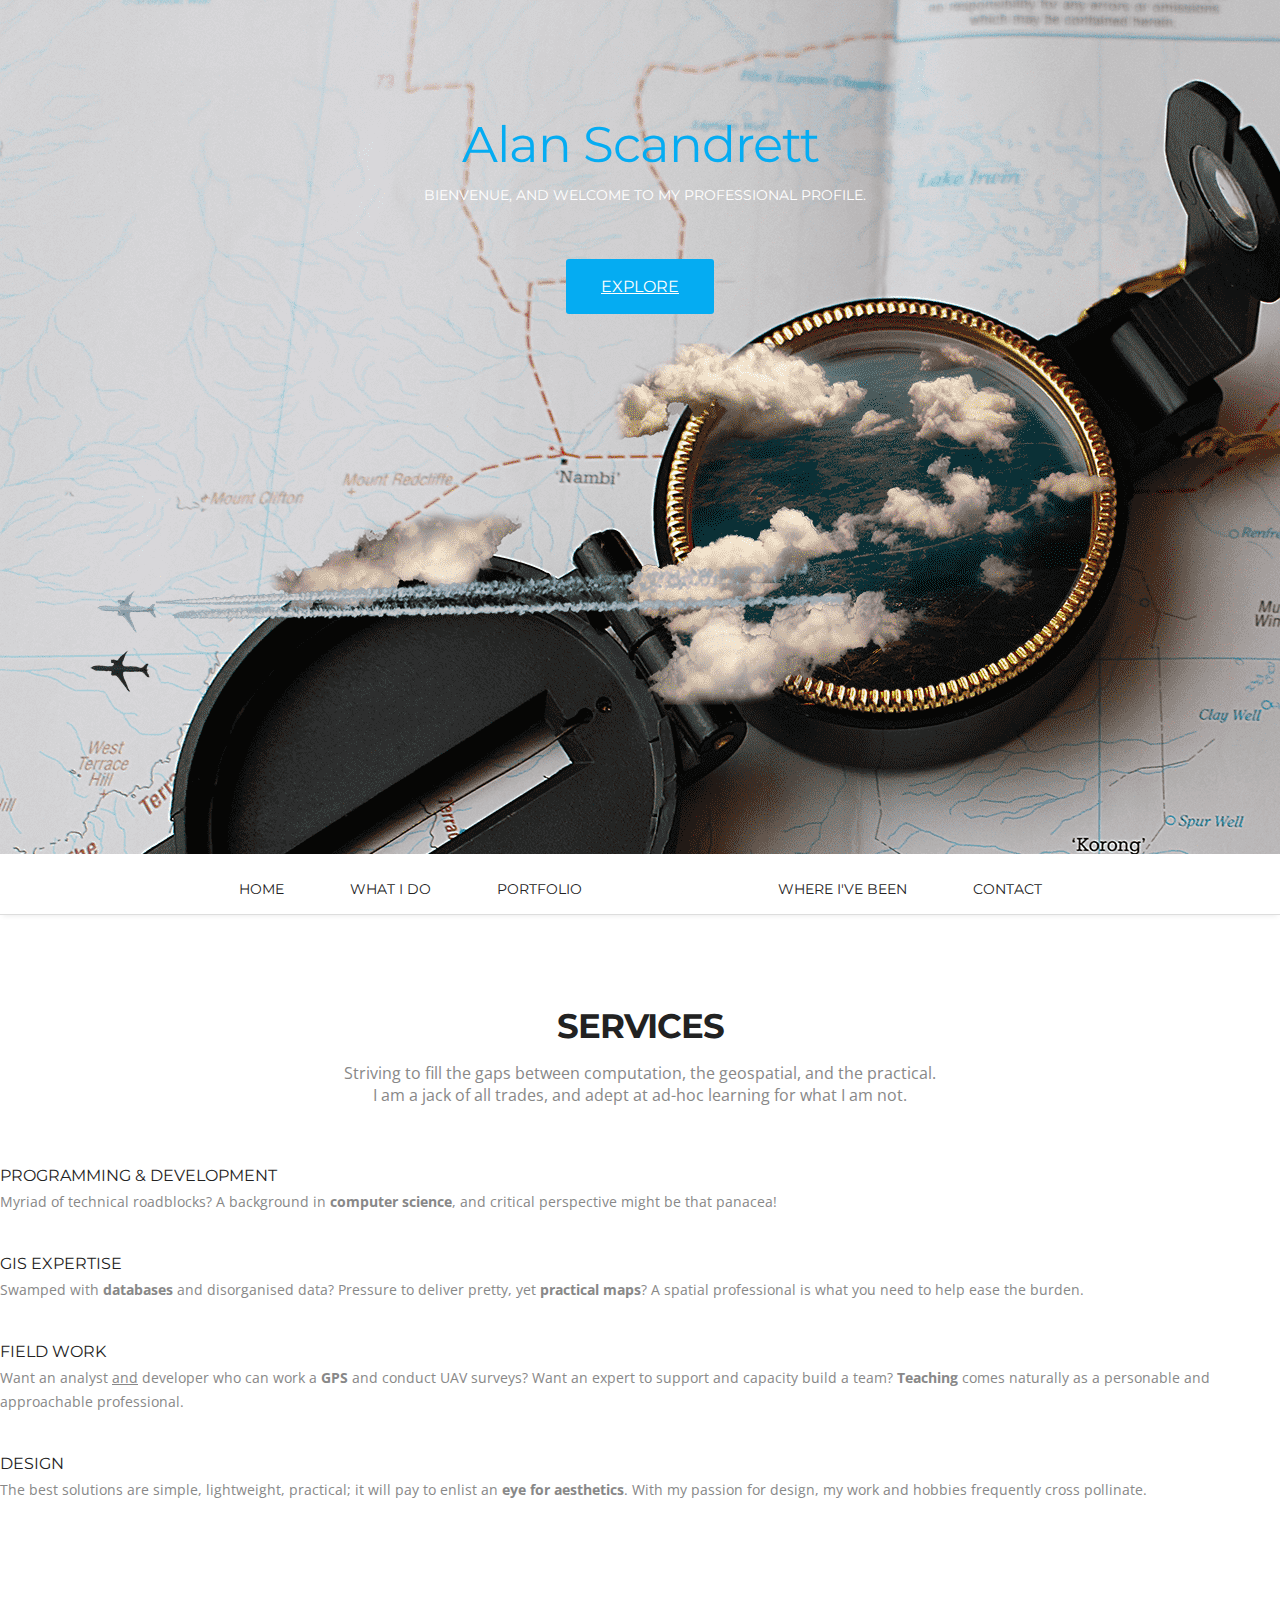
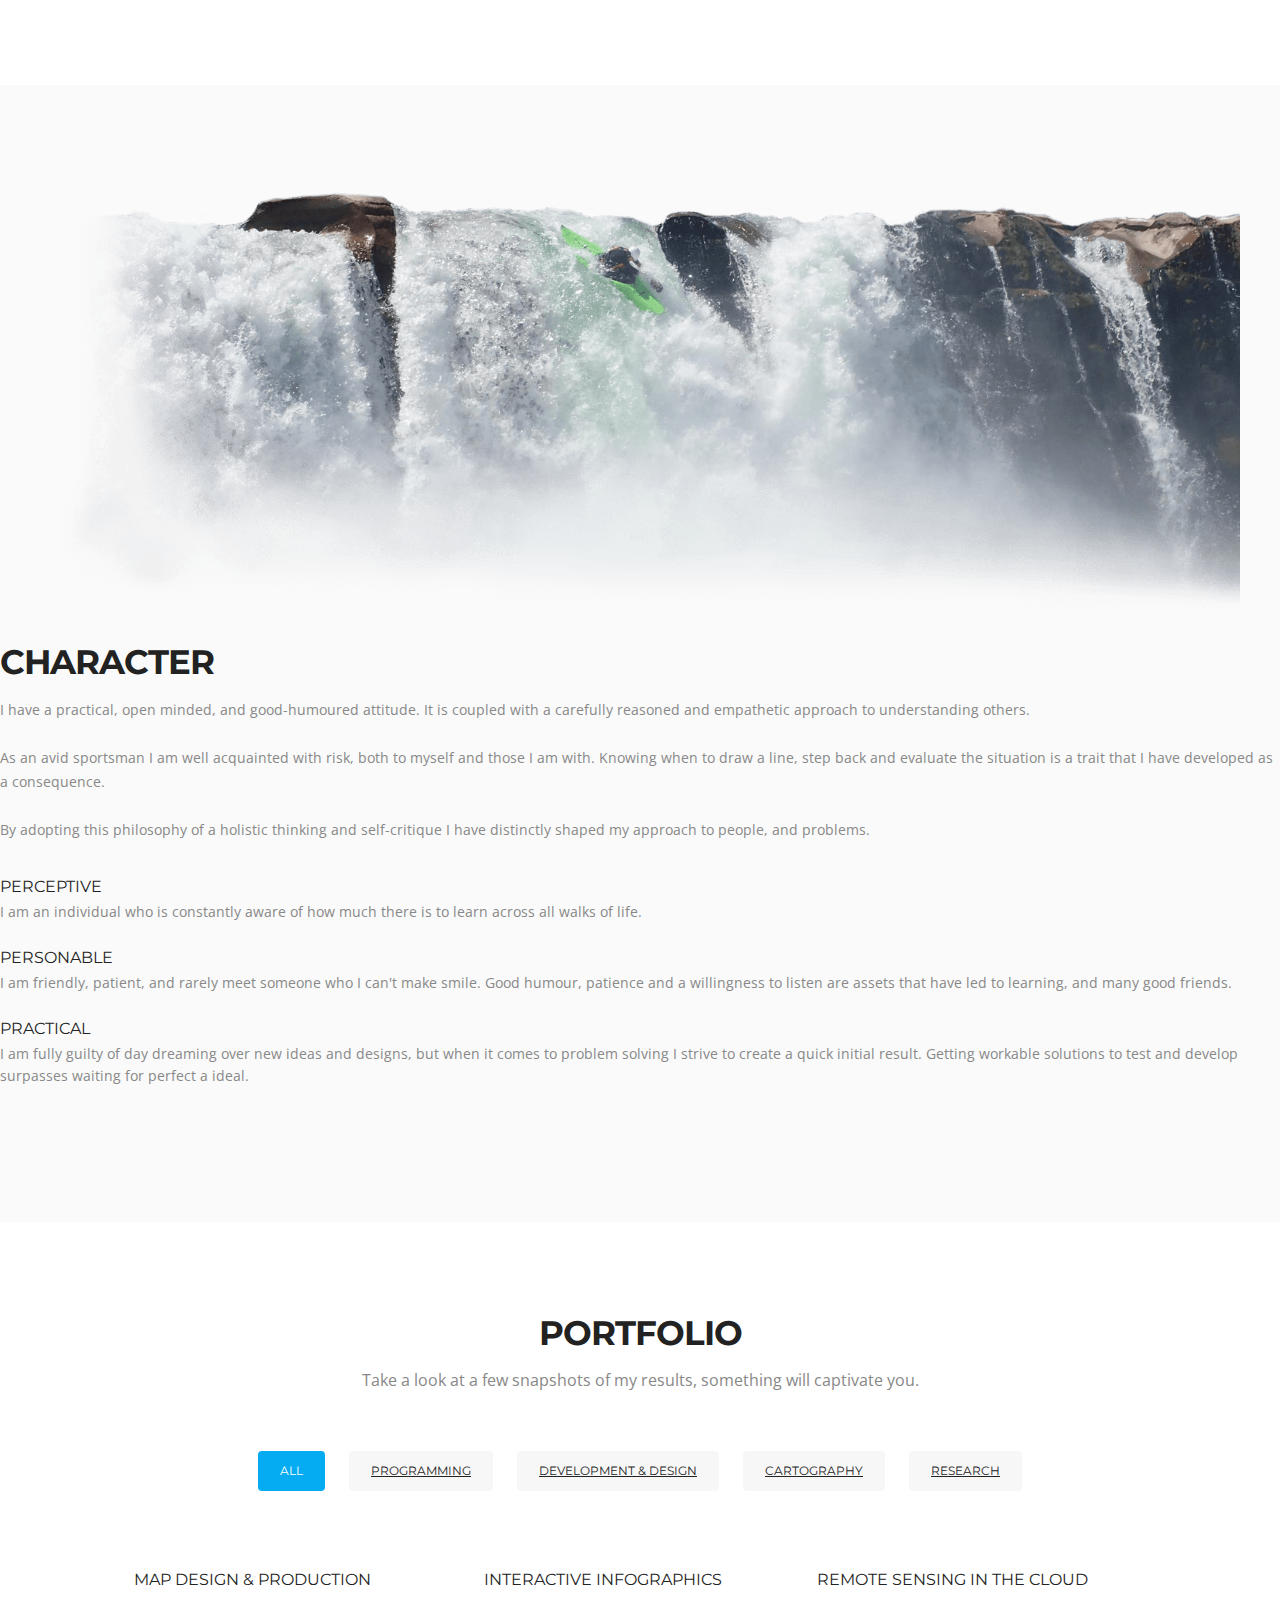
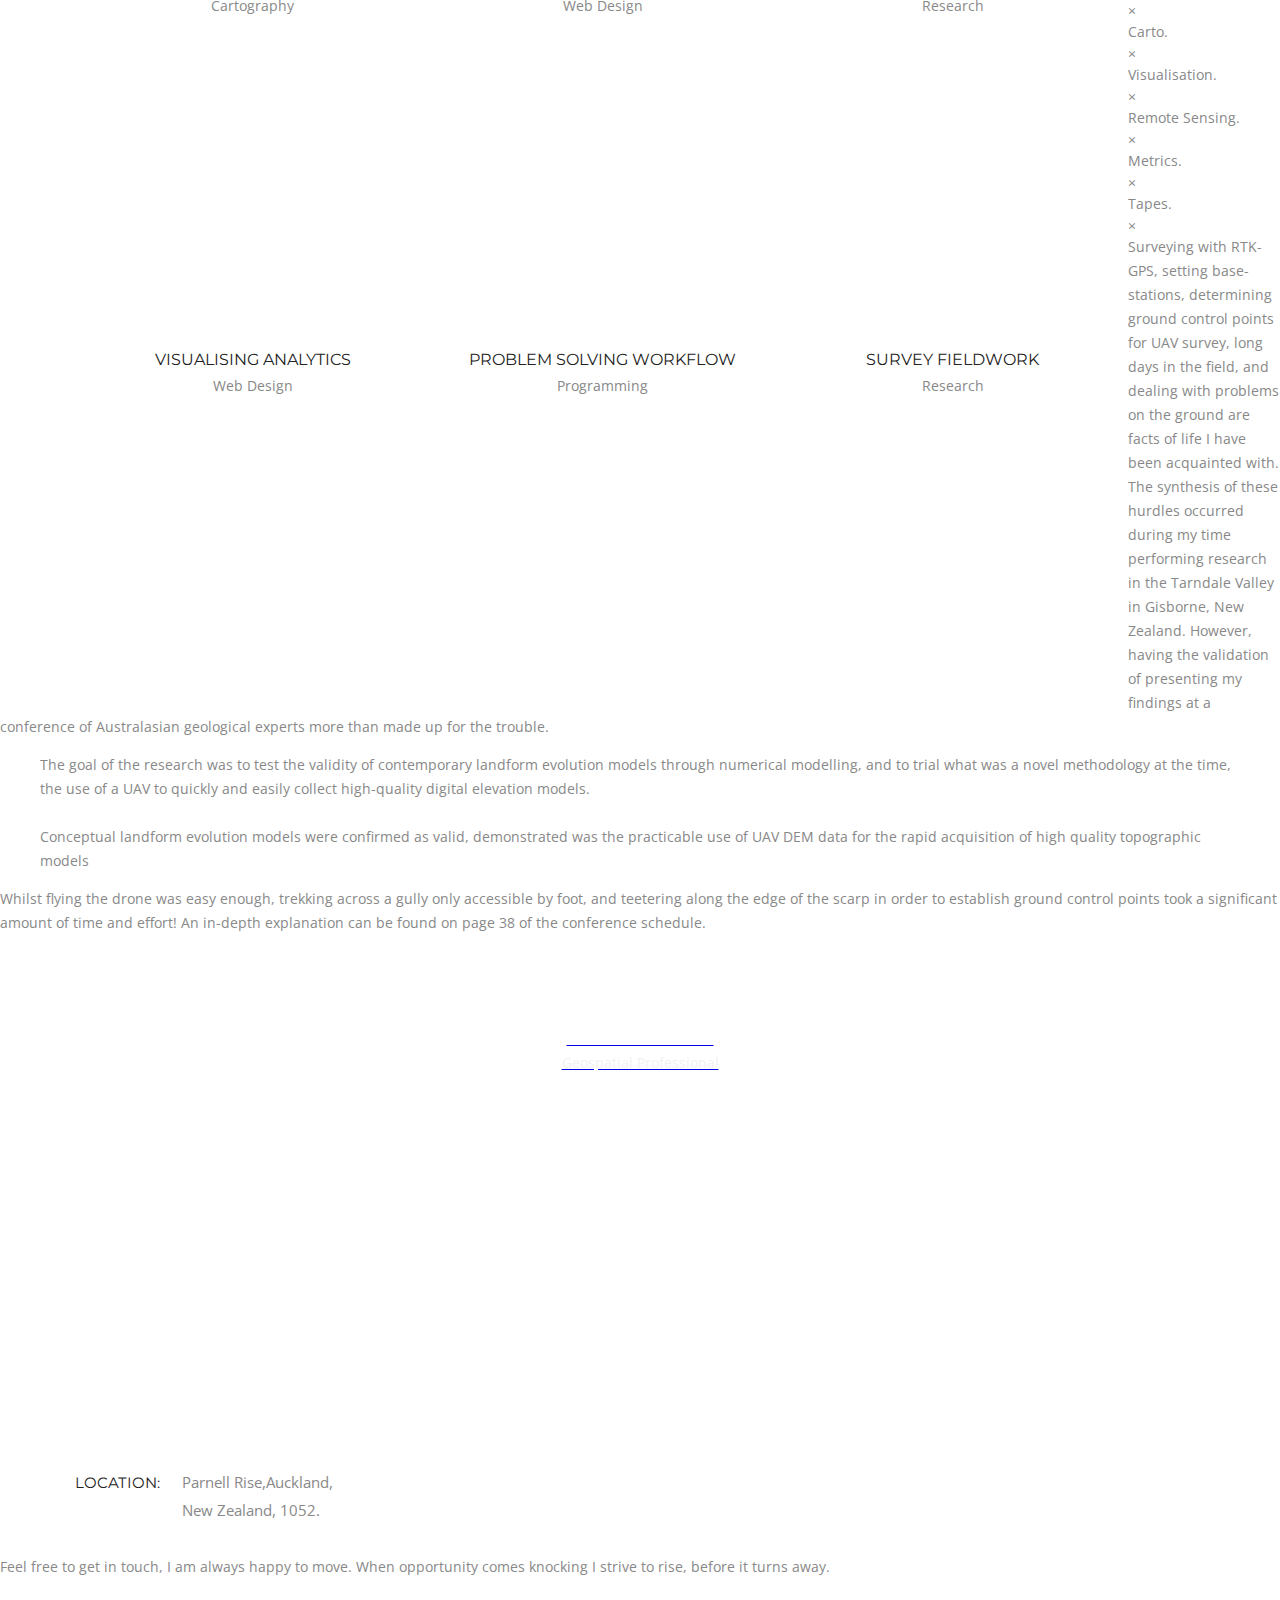
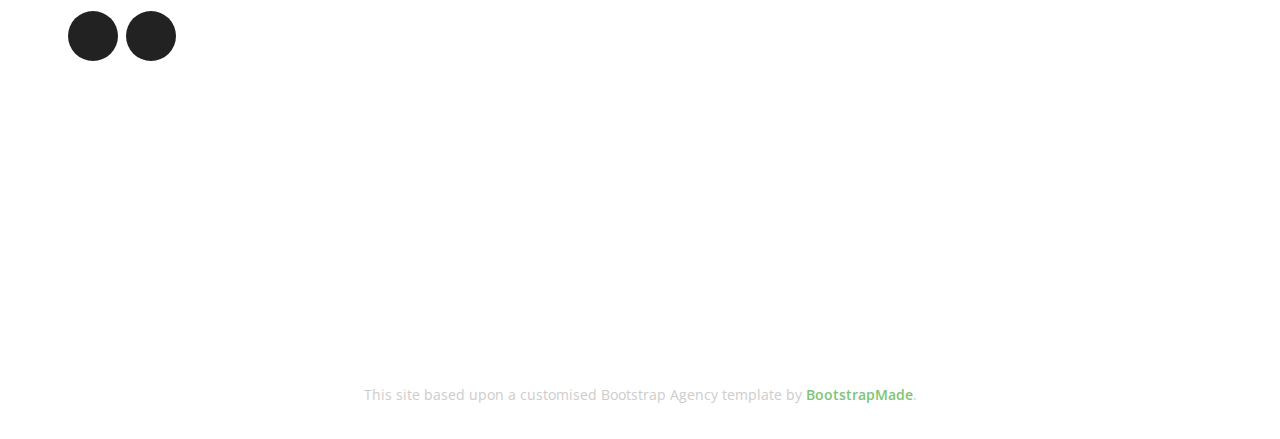
==== index.html @ 67a22eed "Add files via upload" ====
<!doctype html>
<html>

<head>
	<meta charset="utf-8">
	<meta name="viewport" content="width=device-width, maximum-scale=1">

	<title>Alan Scandrett</title>
	<link rel="shortcut icon" href="favicon.ico" type="img/x-icon">

	<link href='https://fonts.googleapis.com/css?family=Montserrat:400,700' rel='stylesheet' type='text/css'>
	<link href='https://fonts.googleapis.com/css?family=Open+Sans:400,300,800italic,700italic,600italic,400italic,300italic,800,700,600' rel='stylesheet' type='text/css'>

	<link href="css/bootstrap.css" rel="stylesheet" type="text/css">
	<link href="css/style.css" rel="stylesheet" type="text/css">
	<link href="css/font-awesome.css" rel="stylesheet" type="text/css">
	<link href="css/responsive.css" rel="stylesheet" type="text/css">
	<link href="css/animate.css" rel="stylesheet" type="text/css">
	<link href="css/custom.css" rel="stylesheet" type="text/css">

	<script type="text/javascript" src="js/jquery.1.8.3.min.js"></script>
	<script type="text/javascript" src="js/bootstrap.js"></script>
	<script type="text/javascript" src="js/jquery-scrolltofixed.js"></script>
	<script type="text/javascript" src="js/jquery.easing.1.3.js"></script>
	<script type="text/javascript" src="js/jquery.isotope.js"></script>
	<script type="text/javascript" src="js/wow.js"></script>
	<script type="text/javascript" src="js/classie.js"></script>
	<script src="contactform/contactform.js"></script>

	<!-- =======================================================
    Theme Name: Knight
    Theme URL: https://bootstrapmade.com/knight-free-bootstrap-theme/
    Author: BootstrapMade
    Author URL: https://bootstrapmade.com
	Modified by: ascandrett
	======================================================= -->

</head>

<body>
	<header class="header" id="header">
		<!--header-start-->
		<div class="container_head">
			<figure class="logo animated fadeInDown delay-07s">
				<a href="#"><img src="img/logo.png" alt=""></a>
			</figure>
			<h1 class="animated fadeInDown delay-07s">Alan Scandrett</h1>
			<ul class="we-create animated fadeInUp delay-1s">
				<li>Bienvenue, and Welcome to my professional profile.</li>
			</ul>
			<a class="link animated fadeInUp delay-1s servicelink" href="#service">Explore</a>
		</div>
	</header>
	<!--header-end-->

	<nav class="main-nav-outer" id="test">
		<!--main-nav-start-->
		<div class="container">
			<ul class="main-nav">
				<li><a href="#header">Home</a></li>
				<li><a href="#service">What I Do</a></li>
				<li><a href="#Portfolio">Portfolio</a></li>
				<li class="small-logo"><a href="#header"><img src="img/small-logo.png" alt=""></a></li>
				<li><a href="#client">Where I've Been</a></li>
				<li><a href="#contact">Contact</a></li>
			</ul>
			<a class="res-nav_click" href="#"><i class="fa-bars"></i></a>
		</div>
	</nav>
	<!--main-nav-end-->



	<section class="main-section" id="service">
		<!--main-section-start-->
		<div class="container">
			<h2>Services</h2>
			<h6>Striving to fill the gaps between computation, the geospatial, and the practical. <br>I am a jack of all trades, and adept at ad-hoc learning for what I am not.</h6>
			<div class="row">
				<div class="col-lg-4 col-sm-6 wow fadeInLeft delay-05s">

					<div class="service-list">
						<div class="service-list-col1">
							<i class="fa-cubes"></i>
						</div>
						<div class="service-list-col2">
							<h3>Programming &amp; Development</h3>
							<p>Myriad of technical roadblocks? A background in <b>computer science</b>, and critical perspective might be that panacea!</p>
						</div>
					</div>
					<div class="service-list">
						<div class="service-list-col1">
							<i class="fa-globe"></i>
						</div>
						<div class="service-list-col2">
							<h3>GIS Expertise</h3>
							<p>Swamped with <b>databases</b> and disorganised data? Pressure to deliver pretty, yet <b>practical maps</b>? A spatial professional is what you need to help ease the burden.</p>
						</div>
					</div>
										<div class="service-list">
						<div class="service-list-col1">
							<i class="fa fa-compass"></i>
						</div>
						<div class="service-list-col2">
							<h3>Field Work</h3>
							<p>Want an analyst <u>and</u> developer who can work a <b>GPS</b> and conduct UAV surveys? Want an expert to support and capacity build a team? <b>Teaching</b> comes naturally as a personable and approachable professional.</p>
						</div>
					</div>
					<div class="service-list">
						<div class="service-list-col1">
							<i class="fa-fire"></i>
						</div>
						<div class="service-list-col2">
							<h3>Design</h3>
							<p>The best solutions are simple, lightweight, practical; it will pay to enlist an <b>eye for aesthetics</b>. With my passion for design, my work and hobbies frequently cross pollinate.</p>
						</div>
					</div>
					
				</div>
				<figure class="col-lg-8 col-sm-6  text-right wow fadeInUp delay-02s">
					<img src="img/spess.jpg" alt="">
				</figure>

			</div>
		</div>
	</section>
	<!--main-section-end-->



	<section class="main-section alabaster">
		<!--main-section alabaster-start-->
		<div class="container">
			<div class="row">
				<figure class="col-lg-5 col-sm-4 wow fadeInLeft">
					<img src="img/me.png" alt="">
				</figure>
				<div class="col-lg-7 col-sm-8 featured-work">
					<h2>Character</h2>
					<P class="padding-b">I have a practical, open minded, and  good-humoured attitude. It is coupled with a carefully reasoned and empathetic approach to understanding others.<br><br>
					As an avid sportsman I am well acquainted with risk, both to myself and those I am with. Knowing when to draw a line, step back and evaluate the situation is a trait that I have developed as a consequence. <br><br>
					By adopting this philosophy of a holistic thinking and self-critique I have distinctly shaped my approach to people, and problems.</P>
					<div class="featured-box">
						<div class="featured-box-col1 wow fadeInRight delay-02s">
							<i class="fa-eye"></i>
						</div>
						<div class="featured-box-col2 wow fadeInRight delay-02s">
							<h3>Perceptive</h3>
							<p>I am an individual who is constantly aware of how much there is to learn across all walks of life. </p>
						</div>
					</div>
					<div class="featured-box">
						<div class="featured-box-col1 wow fadeInRight delay-04s">
							<i class="fa-users"></i>
						</div>
						<div class="featured-box-col2 wow fadeInRight delay-04s">
							<h3>Personable</h3>
							<p>I am friendly, patient, and rarely meet someone who I can't make smile. Good humour, patience and a willingness to listen are assets that have led to learning, and many good friends. </p>
						</div>
					</div>
					<div class="featured-box">
						<div class="featured-box-col1 wow fadeInRight delay-06s">
							<i class="fa-bullseye"></i>
						</div>
						<div class="featured-box-col2 wow fadeInRight delay-06s">
							<h3>Practical</h3>
							<p>I am fully guilty of day dreaming over new ideas and designs, but when it comes to problem solving I strive to create a quick initial result. Getting workable solutions to test and develop surpasses waiting for perfect a ideal. </p>
						</div>
					</div>
					<a class="Learn-More" href="#">Learn More</a>
				</div>
			</div>
		</div>
	</section>
	<!--main-section alabaster-end-->



	<section class="main-section paddind" id="Portfolio">
		<!--main-section-start-->
		<div class="container">
			<h2>Portfolio</h2>
			<h6>Take a look at a few snapshots of my results, something will captivate you.</h6>
			<div class="portfolioFilter">
				<ul class="Portfolio-nav wow fadeIn delay-02s">
					<li><a href="#" data-filter="*" class="current">All</a></li>
					<li><a href="#" data-filter=".programming">Programming</a></li>
					<li><a href="#" data-filter=".devdesign">Development &amp; Design</a></li>
					<li><a href="#" data-filter=".cartography">Cartography</a></li>
					<li><a href="#" data-filter=".research">Research</a></li>
				</ul>
			</div>

		</div>
		<div class="portfolioContainer wow fadeInUp delay-04s">
			<div class=" Portfolio-box cartography devdesign">
				<img class="myBtn_multi" src="portfolio/carto/carto.gif" alt="">
				<h3>Map Design &amp; Production</h3>
				<p>Cartography</p>
			</div>
			<div class="Portfolio-box devdesign cartography">
				<img class="myBtn_multi" src="portfolio/subs/sub_thumb.gif" alt="">
				<h3>Interactive Infographics</h3>
				<p>Web Design</p>
			</div>
			<div class=" Portfolio-box research programming">
				<img class="myBtn_multi" src="portfolio/earthengine/remote_sensing.gif" alt="">
				<h3>Remote Sensing in the cloud</h3>
				<p>Research</p>
			</div>
			<div class=" Portfolio-box devdesign programming">
				<img class="myBtn_multi" src="portfolio/metrics/charts.gif" alt="">
				<h3>Visualising Analytics</h3>
				<p>Web Design</p>
			</div>
			<div class=" Portfolio-box programming">
				<img class="myBtn_multi" src="portfolio/BDE/tapedrive.gif" alt="">
				<h3>Problem Solving Workflow</h3>
				<p>Programming</p>
			</div>
			<div class=" Portfolio-box research">
				<img class="myBtn_multi" src="portfolio/survey/drone.gif" alt="">
				<h3>Survey Fieldwork</h3>
				<p>Research</p>
			</div>
		</div>
	</section>
	<!--main-section-end-->
	
	
	
	<!-- The Six Modals -->
	
	<!--                       -->	
	<!-- Modal One: Carto -->
	<div class="modal modal_multi">
	<!-- Modal content -->
		<div class="modal-content">
		<span class="close close_multi">&times;</span>
			<div class="modal-body">
				<p>Carto.</p>
			</div>

		</div>
	</div>
		
	<!--                       -->	
	<!-- Modal Two: Visualisation -->
	<div class="modal modal_multi">
	<!-- Modal content -->
		<div class="modal-content">
		<span class="close close_multi">&times;</span>
			<div class="modal-body">
				<p>Visualisation.</p>
			</div>

		</div>
	</div>
		
	<!--                             -->	
	<!-- Modal Three: Remote Sensing -->
	<div class="modal modal_multi">
	<!-- Modal content -->
		<div class="modal-content">
		<span class="close close_multi">&times;</span>
			<div class="modal-body">
				<p>Remote Sensing.</p>
			</div>

		</div>
	</div>
		
	<!--                     -->	
	<!-- Modal Four: Metrics -->
	<div class="modal modal_multi">
	<!-- Modal content -->
		<div class="modal-content">
		<span class="close close_multi">&times;</span>
			<div class="modal-body">
				<p>Metrics.</p>
			</div>

		</div>
	</div>
	
	<!--                       -->	
	<!-- Modal Five: tapedrive -->
	<div class="modal modal_multi">
	<!-- Modal content -->
		<div class="modal-content">
		<span class="close close_multi">&times;</span>
			<div class="modal-body">
				<p>Tapes.</p>
			</div>

		</div>
	</div>
	
	<!--                  -->
	<!-- Modal Six: Drone -->
	<div class="modal modal_multi">
	<!-- Modal content -->
		<div class="modal-content">
		<span class="close close_multi">&times;</span>
			<div class="modal-body">
				<p>Surveying with RTK-GPS, setting base-stations, determining ground control points for UAV survey, long days in the field, and dealing with problems on the ground are facts of life I have been acquainted with.</p>
				<p>The synthesis of these hurdles occurred during my time performing research in the Tarndale Valley in Gisborne, New Zealand. However, having the validation of presenting my findings at a conference of Australasian geological experts more than made up for the trouble.</p>
				<blockquote class="blockquote">
				<p>	The goal of the research was to test the validity of contemporary landform evolution models through numerical modelling, and to trial what was a novel methodology at the time, the use of a UAV to quickly and easily collect high-quality digital elevation models.
				<br><br>
				Conceptual landform evolution models were confirmed as valid, demonstrated was the practicable use of UAV DEM data for the rapid acquisition of high quality topographic models</p>
				</blockquote>
				<p>Whilst flying the drone was easy enough, trekking across a gully only accessible by foot, and teetering along the edge of the scarp in order to establish ground control points took a significant amount of time and effort! An in-depth explanation can be found on page 38 of the conference schedule.</p>
			</div>

		</div>
	</div>

	<section class="main-section client-part" id="client">
		<!--main-section client-part-start-->
		<div class="container">
			<div class="row">
				<div class="col-lg-12">
				</div>
			</div>
			<ul class="client wow fadeIn delay-05s">
				<li><a href="#">
            	<img src="img/client-pic1.jpg" alt="">
                <h3>Alan Scandrett</h3>
                <span>Geospatial Professional</span>
            </a></li>
			</ul>
		</div>
	</section>
	<!--main-section client-part-end-->
	<div class="c-logo-part">
		<!--c-logo-part-start-->
		<div class="container">
			<ul>
				<li><a href="https://www.auckland.ac.nz/en/science.html"><img src="img/uoa.svg" alt=""></a></li>
				<li><a href="https://www.watercare.co.nz/About-us"><img src="img/WC.svg" alt=""></a></li>
				<li><a href="https://www.linz.govt.nz/about-linz"><img src="img/LINZ.svg" alt=""></a></li>
				<li><a href="https://www.aucc.org.nz"><img src="img/AUCC.png" alt=""></a></li>
			</ul>
		</div>
	</div>
	<!--c-logo-part-end-->

	<section class="business-talking">
		<!--business-talking-start-->
		<div class="container">
			<h2>Where am I now?</h2>
		</div>
	</section>
	<!--business-talking-end-->
	<div class="container">
		<section class="main-section contact" id="contact">

			<div class="row">
				<div class="col-lg-6 col-sm-7 wow fadeInLeft">
					<div class="contact-info-box address clearfix">
						<h3><i class=" icon-map-marker"></i>Location:</h3>
						<span>Parnell Rise,Auckland,<br> New Zealand, 1052.</span>
					</div><br>
					Feel free to get in touch, I am always happy to move. When opportunity comes knocking I strive to rise, before it turns away.
					<ul class="social-link">
						<li class="pinterest"><a href="https://www.pinterest.nz/widestprairies/"><i class="fa-pinterest"></i></a></li>
						<li class="linkedin"><a href="https://www.linkedin.com/in/alan-scandrett-2bb676a2/"><i class="fa-linkedin"></i></a></li>
					</ul>

				</div>
				<!-- Map -->
    <section id="contact" class="map">
      <iframe src="https://www.google.com/maps/embed?pb=!1m18!1m12!1m3!1d25539.59353847372!2d174.77004400181474!3d-36.85566556596166!2m3!1f0!2f0!3f0!3m2!1i1024!2i768!4f13.1!3m3!1m2!1s0x6d0d4816ad017c85%3A0x500ef6143a2f630!2sParnell%2C+Auckland!5e0!3m2!1sen!2snz!4v1516220209710" width="100%" height="100%" frameborder="0" style="border:0" allowfullscreen></iframe>
      <br/>

    </section>

			</div>
		</section>
	</div>
	<footer class="footer">
		<div class="container">
			<div class="credits">
				This site based upon a customised Bootstrap Agency template by <a href="https://bootstrapmade.com/">BootstrapMade</a>.
			</div>
		</div>
	</footer>


	<script type="text/javascript">
		$(document).ready(function(e) {
			$('#test').scrollToFixed();
			$('.res-nav_click').click(function() {
				$('.main-nav').slideToggle();
				return false

			});

		});
	</script>

	<script>
		wow = new WOW({
			animateClass: 'animated',
			offset: 100
		});
		wow.init();
	</script>


	<script type="text/javascript">
		$(window).load(function() {

			$('.main-nav li a, .servicelink').bind('click', function(event) {
				var $anchor = $(this);

				$('html, body').stop().animate({
					scrollTop: $($anchor.attr('href')).offset().top - 102
				}, 1500, 'easeInOutExpo');
				/*
				if you don't want to use the easing effects:
				$('html, body').stop().animate({
					scrollTop: $($anchor.attr('href')).offset().top
				}, 1000);
				*/
				if ($(window).width() < 768) {
					$('.main-nav').hide();
				}
				event.preventDefault();
			});
		})
	</script>

	<script type="text/javascript">
		$(window).load(function() {


			var $container = $('.portfolioContainer'),
				$body = $('body'),
				colW = 375,
				columns = null;


			$container.isotope({
				// disable window resizing
				resizable: true,
				masonry: {
					columnWidth: colW
				}
			});

			$(window).smartresize(function() {
				// check if columns has changed
				var currentColumns = Math.floor(($body.width() - 30) / colW);
				if (currentColumns !== columns) {
					// set new column count
					columns = currentColumns;
					// apply width to container manually, then trigger relayout
					$container.width(columns * colW)
						.isotope('reLayout');
				}

			}).smartresize(); // trigger resize to set container width
			$('.portfolioFilter a').click(function() {
				$('.portfolioFilter .current').removeClass('current');
				$(this).addClass('current');

				var selector = $(this).attr('data-filter');
				$container.isotope({

					filter: selector,
				});
				return false;
			});

		});
	</script>
	<script type="text/javascript" src="js/custom.js"></script>
</body>

</html>
---- css/style.css ----
/*
    Theme Name: Knight
    Theme URL: https://bootstrapmade.com/knight-free-bootstrap-theme/
    Author: BootstrapMade
    Author URL: https://bootstrapmade.com
*/

/* CSS Document */
/* Header Styles
---------------------------------*/

.header{
	text-align:center;
	background:url(../img/background.png) left top !important;
	padding:280px 0;

}
.container_head{
	text-align:center;
	margin:-220px 0 240px 0;

}
.logo{
	width:130px;
	margin:0 auto 35px;
}
.header h1{
	font-family: 'Montserrat',sans-serif;
	font-size:50px;
	font-weight:400;
	letter-spacing: -1px;
	margin:0 0 5px 0 ;
	color: #05ACF2;
}

.we-create{
	padding:0;
	margin:10px 0 55px;
}
.wp-pic{
	margin-bottom:20px;
}
.we-create li{
	display:inline-block;
	font-family: 'Montserrat',sans-serif;
	font-size:14px;
	color: #fff;
	text-transform: uppercase;
	font-weight: 400;
	margin:0 5px 0 0;
	padding:0 0 0 15px;
}
.we-create li:first-child{
	background:none;
}

.start-button {
	padding-left: 0px;
}

.start-button li a{
color: #fff;
}


.link{
	padding:15px 35px;
	background:#05ACF2;
	color:#fff !important;
	font-size:16px;
	font-weight:400;
	font-family: 'Montserrat', sans-serif;
	display:inline-block;
	border-radius:3px;
	text-transform:uppercase;
	line-height:25px;
	margin-bottom:20px;
	transition:all 0.3s ease-in-out;
	-moz-transition:all 0.3s ease-in-out;
	-webkit-transition:all 0.3s ease-in-out;
}
.link:hover {
	text-decoration:none;
	color:#05ACF2 !important;
	background:#fff;
}

.link:active, .link:focus {
	background: rgba(0, 0, 0, 0);
	text-decoration:none;
	color:rgba(0, 0, 0, 0) !important;
}

/* Float Elements 
---------------------------------*/
.fl-lt {float:left;}
.fl-rt {float:right;}

/* Clear Floated Elements
---------------------------------*/
.clear {
  clear: both;
  display: block;
  overflow: hidden;
  visibility: hidden;
  width: 0;
  height: 0;
}

.clearfix:before,
.clearfix:after {
  content: '\0020';
  display: block;
  overflow: hidden;
  visibility: hidden;
  width: 0;
  height: 0;
}

.clearfix:after {
  clear: both;
}

.figure{ margin:0px;}

img{ max-width:100%;}

a, a:hover, a:active{ outline:0px !important}

@font-face {
  font-family: 'FontAwesome';
  src: url('../fonts/fontawesome-webfont.eot?v=4.1.0');
  src: url('../fonts/fontawesome-webfont.eot?#iefix&v=4.1.0') format('embedded-opentype'), url('../fonts/fontawesome-webfont.woff?v=4.1.0') format('woff'), url('../fonts/fontawesome-webfont.ttf?v=4.1.0') format('truetype'), url('../fonts/fontawesome-webfont.svg?v=4.1.0#fontawesomeregular') format('svg');
  font-weight: normal;
  font-style: normal;
}

/* Primary Styles
---------------------------------*/
body {
	background:#fff;
	font-family: 'Open Sans', sans-serif;
	font-size:14px;
	font-weight:normal;
	color:#888888;
	margin:0;
}
h2{
	font-size:34px;
	color:#222222;
	font-family: 'Montserrat', sans-serif;
	font-weight:700;
	letter-spacing: -1px;
	margin:0 0 15px 0;
	text-align:center;
	text-transform:uppercase;
}
h3{
	font-family: 'Montserrat', sans-serif;
	color:#222222;
	font-size:16px;
	margin:0 0 5px 0;
	text-transform:uppercase;
	font-weight:400;
}
h6{
	font-size:16px;
	color:#888888;
	font-family: 'Open Sans', sans-serif;
	font-weight:400;
	text-align:center;
	margin:0 0 60px 0;
}
p{
	line-height:24px;
	margin:0;
}


/* Navigation
---------------------------------*/
.main-nav-outer{
	padding:0px;
	border-bottom:1px solid #dddddd;
	box-shadow:0 4px 5px -3px #ececec;
	position:relative;
	background:#fff;
}
.main-nav{
	text-align:center;
	margin:10px 0 0px;
	padding:0;
	list-style:none;
}
.main-nav li{
	display:inline;
	margin:0 1px;
}
.main-nav li a{
	display:inline-block;
	color:#222222;
	text-transform:uppercase;
	font-family: 'Montserrat', sans-serif;
	text-decoration: none;
	line-height:20px;
	margin:15px 30px;
	transition:all 0.3s ease-in-out;
	-moz-transition:all 0.3s ease-in-out;
	-webkit-transition:all 0.3s ease-in-out;
}

.main-nav li a:hover{ 
	text-decoration:none;
	color: #7cc576;
}

.small-logo{ 
	padding:0 32px;
}

.main-section{
	padding:90px 0 110px;
}


/* Services
---------------------------------*/

.service-list{
	padding:0 0 0 0;
	font-size:14px;
	margin-bottom:40px;
}
.service-list-col1{
	float:left;
	width:60px;
}
.service-list-col1 i{
	font-style:normal;
	font-size:38px;
	display:block;
	color:#222;
	font-family: 'FontAwesome';
	line-height:38px;
}
.service-list-col2{
	overflow:hidden;	
}
.main-section.alabaster{
	background:#fafafa;
}

/* Featured Work
---------------------------------*/
.featured-work{
	font-size:14px;
}
.featured-work h2{
	text-align:left;
}
.featured-box{
	padding:0 0 0 0;
	margin-bottom:25px;
	font-size:14px;
}
.featured-box h3{
	margin-bottom:5px;
}
.featured-box p{
	line-height:22px;
}
.featured-work p.padding-b{
	padding-bottom:35px;
}
.featured-box-col1{
	width:60px;
	float:left;
}
.featured-box-col1 i{
	display:block;
	line-height:38px;
	font-family: 'FontAwesome';
	font-size:38px;
	color:#777777;
	font-style:normal;
}
.featured-box-col2{ overflow:hidden;}
.featured-box.magic{
	background:url(../img/magic.png) left top no-repeat;
}
.featured-box.packaged{
	background:url(../img/packaged.png) left top no-repeat;
}
.featured-box.seo{
	background:url(../img/seo.png) left top no-repeat;
}
.Learn-More{
	display:inline-block;
	padding:0 5px 0 0;
	color:#7cc576;
	font-size:16px;
	text-transform:uppercase;
	font-family: 'Montserrat', sans-serif;
	font-weight:400;
	line-height:24px;
	transition:all 0.3s ease-in-out;
	-moz-transition:all 0.3s ease-in-out;
	-webkit-transition:all 0.3s ease-in-out;
	display: none;
}
.Learn-More i{ 
	padding-right:15px;
}

.Learn-More:hover, .Learn-More:focus{ 
	text-decoration:none;
	color: #111;
}


/* Portfolio
---------------------------------*/
.Portfolio-nav{
	padding:0;
	margin:0 0 45px 0;
	list-style:none;
	text-align:center;
}
.Portfolio-nav li{
	margin:0 10px;
	display:inline;
}
.Portfolio-nav li a{
	display:inline-block;
	padding:10px 22px;
	font-size:12px;
	line-height:20px;
	color:#222222;
	border-radius:4px;
	text-transform:uppercase;
	font-family: 'Montserrat', sans-serif;
	background:#f7f7f7;
	margin-bottom:5px;
	transition:all 0.3s ease-in-out;
	-moz-transition:all 0.3s ease-in-out;
	-webkit-transition:all 0.3s ease-in-out;
}
.Portfolio-nav li a:hover{
	background:#05ACF2;
	color:#fff;
	text-decoration:none;
}

.portfolioContainer{
	margin:0 auto;
	padding-left:15px;
}

.Portfolio-box{
	text-align:center;
	margin-bottom:30px;
	height:350px;
	width:350px;
	overflow:hidden;
	float:left;
	padding:0;
}
.Portfolio-box img{
	margin-bottom:25px;
	transition:all 0.3s ease-in-out;
	-moz-transition:all 0.3s ease-in-out;
	-webkit-transition:all 0.3s ease-in-out;	
}

.Portfolio-box img:hover {
	opacity: 0.6;
}

.Portfolio-nav li a.current{
	background:#05ACF2;
	color:#fff;
	text-decoration:none;
}
img {
   max-width:100%;
}

/* no transition on .isotope container */

.isotope .isotope-item {
  /* change duration value to whatever you like */
  -webkit-transition-duration: 0.6s;
     -moz-transition-duration: 0.6s;
          transition-duration: 0.6s;
}

.isotope .isotope-item {
  -webkit-transition-property: -webkit-transform, opacity;
     -moz-transition-property:    -moz-transform, opacity;
          transition-property:         transform, opacity;
}

.main-section.paddind{
	padding-bottom:60px;
}

/* Clients
---------------------------------*/
.client-part{
	background:url(../img/section-bg1.jpg) center center no-repeat;
	background-size:cover;
	padding:55px 0;
	text-align:center;
}
.client-part-haead{
	color:#fdfdfd;
	font-size:28px;
	line-height:41px;
	margin:30px 0 10px;
	font-family: ''Open Sans',sans-serif';
	font-style: italic;
}
.client{
	padding:0;
	margin:20px 0 0;
	list-style:none;
	text-align:center;
}
.client li{
	display:inline;
	margin:0 15px;
}
.client li a{
	display:inline-block;
}
.client li a img{
	margin-bottom:15px;
	border-radius:50%;
}
.client li a:hover{
	text-decoration:none;
}
.client li a h3{
	color:#ffffff;
}
.client li a span{
	color:#f1f1f1;
}
.quote-right{
	font-style:normal;
	width:68px;
	height:68px;
	margin:0 auto;
	border:2px solid #7cc576;
	border-radius:50%;
	display:block;
	line-height:68px;
	text-align:center;
	font-size:27px;
	color:#7cc576;
	cursor: pointer;
	transition:all 0.3s ease-in-out;
	-moz-transition:all 0.3s ease-in-out;
	-webkit-transition:all 0.3s ease-in-out;
}

.quote-right:hover{
color: #fff;
border: 2px solid #fff;
}

.c-logo-part{
	background:#fff;
	padding:10px 0;
    filter: alpha(opacity=60);
}
.c-logo-part ul{
	padding:0;
	margin:0;
	list-style:none;
	text-align:center;
}
.c-logo-part ul li{
	display:inline;
	margin:0 25px;
}
.c-logo-part ul a{
	display:inline-block;
	margin: 0 2px;
}
.main-section.team{
	padding:85px 0;
}
.main-section.team h6{
	margin-bottom:40px;
}


/* Team
---------------------------------*/
.team-leader-block{
	max-width:993px;
	margin:0 auto;
}
.team-leader-box{
	width:30.66%;
	margin-right: 3.82979%;
	height: 490px;
	overflow: hidden;
	text-align: center;
	float: left;
}
.team-leader-box span{
	margin-bottom:24px;
	display:block;
}
.team-leader-box:nth-of-type(3n+0){ margin:0;}
.team-leader{
	width:auto;
	height:auto;
	position:relative;
	border-radius:50%;
	box-shadow:0px 0px 0px 7px rgba(241,241,241,0.80);
	margin:7px 7px 25px 7px;
	
}
.team-leader-shadow{
	transition:all 0.3s ease-in-out;
	-moz-transition:all 0.3s ease-in-out;
	-webkit-transition:all 0.3s ease-in-out;
	border-radius:50%;
	position:absolute;
	width:100%;
	height:100%;
	z-index:10;
	border-radius:50%;
}
.team-leader-shadow a{
	display:block;
	width:100%;
	height:100%;
}
.team-leader:hover .team-leader-shadow{
	box-shadow:inset  0px 0px 0px 148px rgba(17,17,17,0.80);
}
.team-leader:hover ul{ display:block; opacity:1}
.team-leader img{
	display:block;
	border-radius:50%;
}
.team-leader ul{
	display:block;
	opacity:0;
	padding:0;
	margin:0;
	list-style:none;
	position:absolute;
	left:0;
	top:50%;
	width:100%;
	text-align:center;
	margin-top:-14px;
	z-index:15;
	transition:all 0.6s ease-in-out;
	-moz-transition:all 0.6s ease-in-out;
	-webkit-transition:all 0.6s ease-in-out;
}
.team-leader ul li{
	display:inline;
	margin:0 11px;
}
.team-leader ul li a{
	font-family: 'FontAwesome';
	display:inline-block;
	font-size:28px;
	color:#fff;	
	transition:all 0.3s ease-in-out;
	-moz-transition:all 0.3s ease-in-out;
	-webkit-transition:all 0.3s ease-in-out;
}
.team-leader ul li a:hover, .team-leader ul li a:focus{
	text-decoration:none;
}
.team-leader ul li a.fa-facebook:hover{
	color:#3b5998;
}
.team-leader ul li a.fa-pinterest:hover{
	color:#cb2026;
}
.team-leader ul li a.fa-linkedin:hover{
	color:#0084bf;
}

/* Talk Business
---------------------------------*/
.business-talking{
	background:url(../img/section-bg2.png) top center no-repeat;
	background-size:cover;
	padding:60px 0 10px;
	text-align:center;
}
.business-talking h2{
	font-family: 'Montserrat', sans-serif;
	font-weight:700;
	padding:0;
	margin:20px 0 70px;
	text-transform:uppercase;
	font-size:42px;
	color:#fff;
}


/* Contact
---------------------------------*/
.main-section.contact{
	padding:90px 0 100px;
}

.main-section.contact{
	background:url(../img/bg-map.png) left 190px no-repeat;
}
.contact-info-box{
	font-size:15px;
	margin:0 0 14px 68px;
	padding-left:0;
}
.contact-info-box h3{
	font-size: 15px;
	font-weight:400;
	float:left;
	width:102px;
	margin-right:12px;
	line-height:28px;
}
.contact-info-box h3 i{
	font-style:normal;
	font-size:18px;
	color:#222222;
	font-family: 'FontAwesome';
	font-weight:normal;
	margin-right:7px;
}
.contact-info-box span{
	line-height:28px;
	display:block;
	overflow:hidden;
}
.social-link{
	padding:35px 0;
	margin:0 0 0 68px;
	display:block;
	overflow:hidden;
	list-style:none;
}
.social-link li{
	float:left;
	margin-right:8px;
}
.social-link li a{
	display:block;
	width:50px;
	height:50px;
	text-align:center;
	line-height:50px;
	font-size:25px;
	color:#fff;
	background:#222222;
	border-radius:50%;
	transition:all 0.3s ease-in-out;
}
.social-link li a:hover, .social-link li a:focus{
	text-decoration:none;
}

.facebook a:hover {
	background: #3b5998;
}
.pinterest a:hover {
	background: #cb2026;
}
.linkedin a:hover {
	background: #0084bf;
}

.form{
	margin:0 66px 0 30px;
}
.input-text{
	padding:15px 16px;
	border:1px solid #ccc;
	width:100%;
	height:50px;
	display:block;
	border-radius:4px;
	font-size:15px;
	color:#aaa;
	font-family: 'Open Sans', sans-serif;
	margin:0 0 15px 0;
	transition:all 0.3s ease-in-out;
	-moz-transition:all 0.3s ease-in-out;
	-webkit-transition:all 0.3s ease-in-out;
}
.input-text:focus {
	border: 1px solid #7cc576;
	outline:0;
	-webkit-box-shadow: inset 0 1px 1px rgba(0, 0, 0, 0.075), 0 0 8px rgba(124, 197, 118, 0.3);
	-moz-box-shadow: inset 0 1px 1px rgba(0, 0, 0, 0.075), 0 0 8px rgba(124, 197, 118, 0.3);	
	box-shadow: inset 0 1px 1px rgba(0, 0, 0, 0.075), 0 0 8px rgba(124, 197, 118, 0.3);
}

.input-text.text-area{
	height:165px;
	resize:none;
	overflow:auto;
}
.input-btn{
	width:175px;
	height:50px;
	background:#7cc576;
	border-radius:4px;
	color:#ffffff;
	font-size:14px;
	text-transform:uppercase;
	font-family: 'Montserrat', sans-serif;
	font-weight:400;
	border:0px;
	transition:all 0.3s ease-in-out;
	-moz-transition:all 0.3s ease-in-out;
	-webkit-transition:all 0.3s ease-in-out;
}

.input-btn:hover{
	background: #111;
	color: #fff;
}

.validation {
    color: red;
    display:none;
    margin: 0 0 20px;
    font-weight:400;
    font-size:13px;
}

#sendmessage {
    color: #7cc576;
    border:1px solid #7cc576;
    display:none;
    text-align:center;
    padding:15px;
    font-weight:600;
    margin-bottom:15px;
}

#errormessage {
    color: red;
    display:none;
    border:1px solid red;
    text-align:center;
    padding:15px;
    font-weight:600;
    margin-bottom:15px;
}

#sendmessage.show, #errormessage.show, .show {
	display:block;
}

/* Footer
---------------------------------*/

.footer{
	padding:35px 0 35px;
}
.footer-logo{
	margin:15px auto 35px;
	width: 76px;
}
.copyright, .credits{
	color:#cccccc;
	font-size:14px;
	display:block;
	text-align:center;
}
.copyright a, .credits a{
	color:#7cc576;
	font-weight:600;
	text-decoration: none;
	transition:all 0.3s ease-in-out;
	-moz-transition:all 0.3s ease-in-out;
	-webkit-transition:all 0.3s ease-in-out;
}

.copyright a:hover, .credits a:hover {
	color: #fff;
}

.res-nav_click {
	line-height:38px;
	font-family: 'FontAwesome';
	font-size:38px;
	text-decoration: none !important;
	color:#777777;
	font-style:normal;
	display:none;
	width:42px;
	height:27px;
	margin:20px auto;
	transition:all 0.3s ease-in-out;
	-moz-transition:all 0.3s ease-in-out;
	-webkit-transition:all 0.3s ease-in-out;
}

.res-nav_click:hover, .res-nav_click:active, .res-nav_click:focus {
	color: #7cc576 !important;
}

.portfolioContainer{
	max-width: 1140px;
}


/* Animation Timers
---------------------------------*/
.delay-02s { 
	animation-delay: 0.2s; 
	-webkit-animation-delay: 0.2s; 
}
.delay-03s { 
	animation-delay: 0.3s; 
	-webkit-animation-delay: 0.3s; 
}
.delay-04s { 
	animation-delay: 0.4s; 
	-webkit-animation-delay: 0.4s; 
}

.delay-05s { 
	animation-delay: 0.5s; 
	-webkit-animation-delay: 0.5s; 
}
.delay-06s { 
	animation-delay: 0.6s; 
	-webkit-animation-delay: 0.6s; 
}

.delay-07s { 
	animation-delay: 0.7s; 
	-webkit-animation-delay: 0.7s; 
}
.delay-08s { 
	animation-delay: 0.8s; 
	-webkit-animation-delay: 0.8s; 
}

.delay-09s { 
	animation-delay: 0.9s; 
	-webkit-animation-delay: 0.9s; 
}
.delay-1s { 
	animation-delay: 1s; 
	-webkit-animation-delay: 1s; 
}
.delay-12s { 
	animation-delay: 1.2s; 
	-webkit-animation-delay: 1.2s; 
}
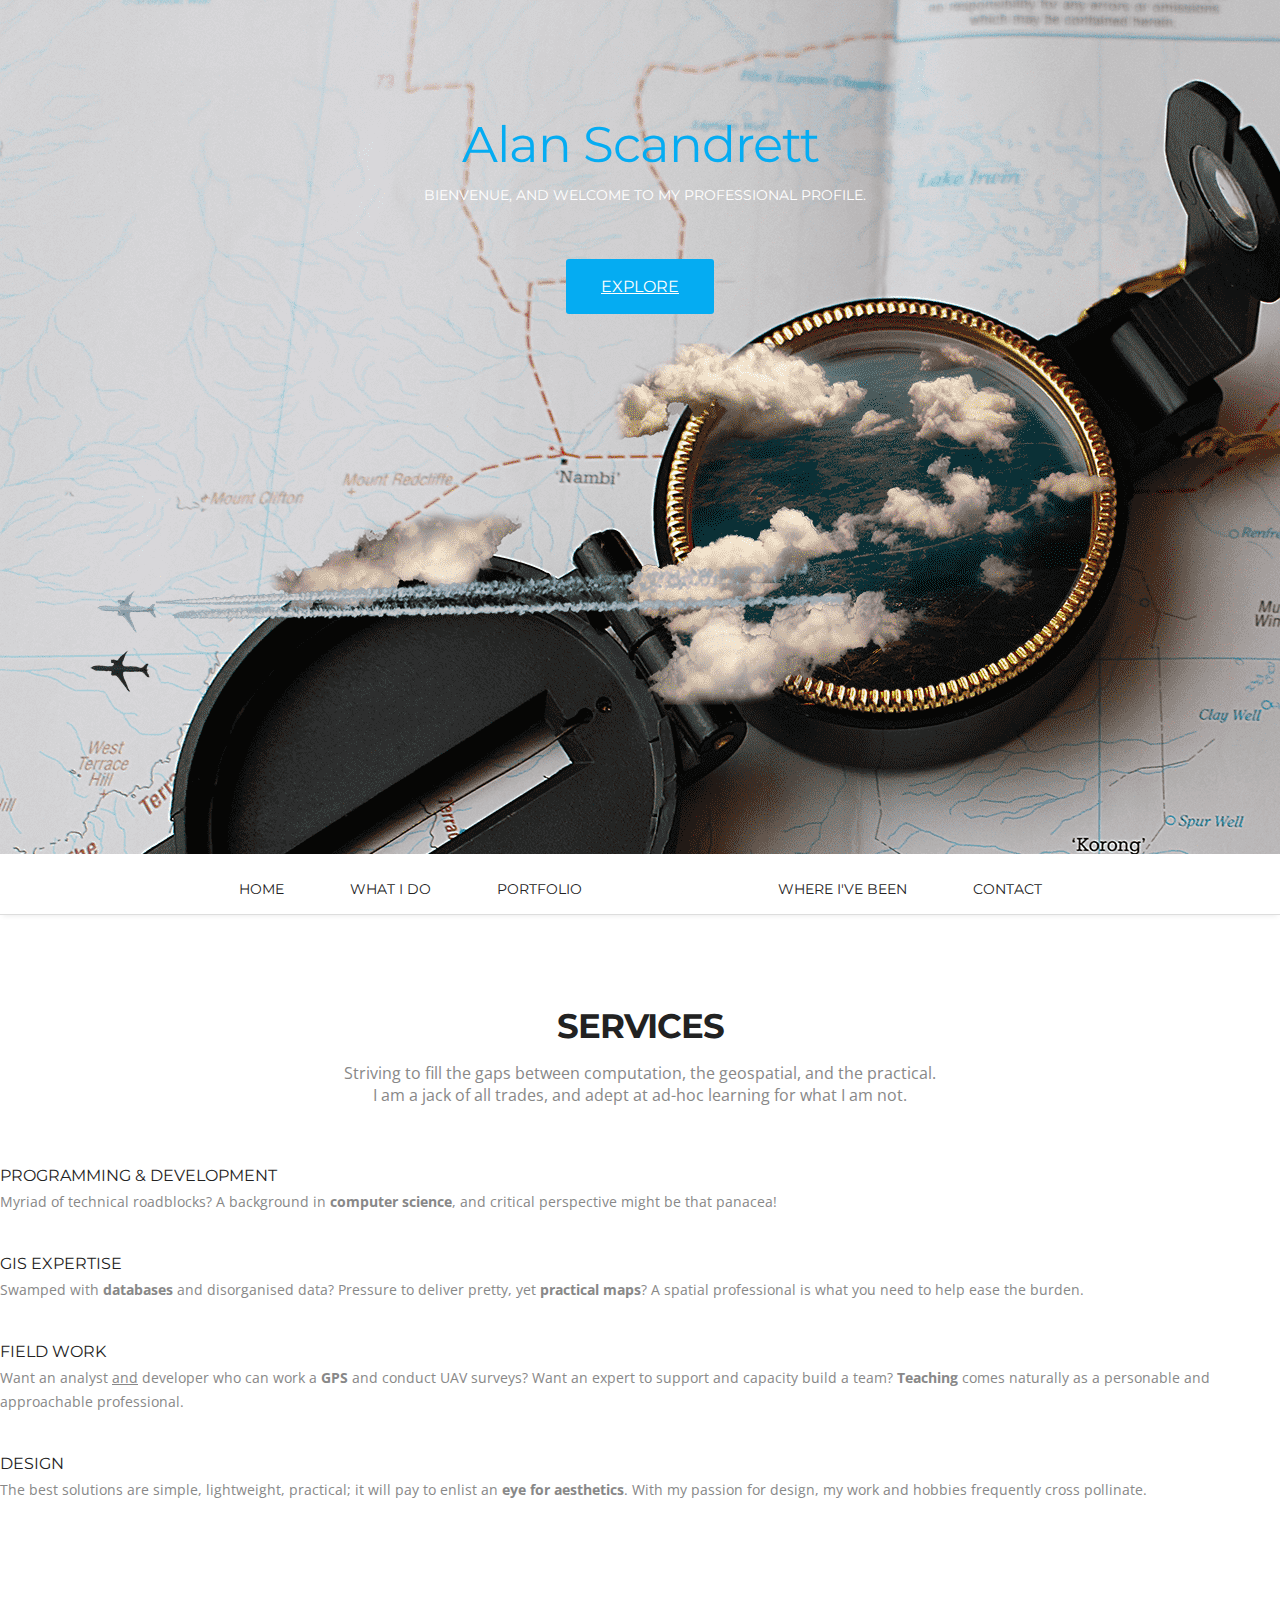
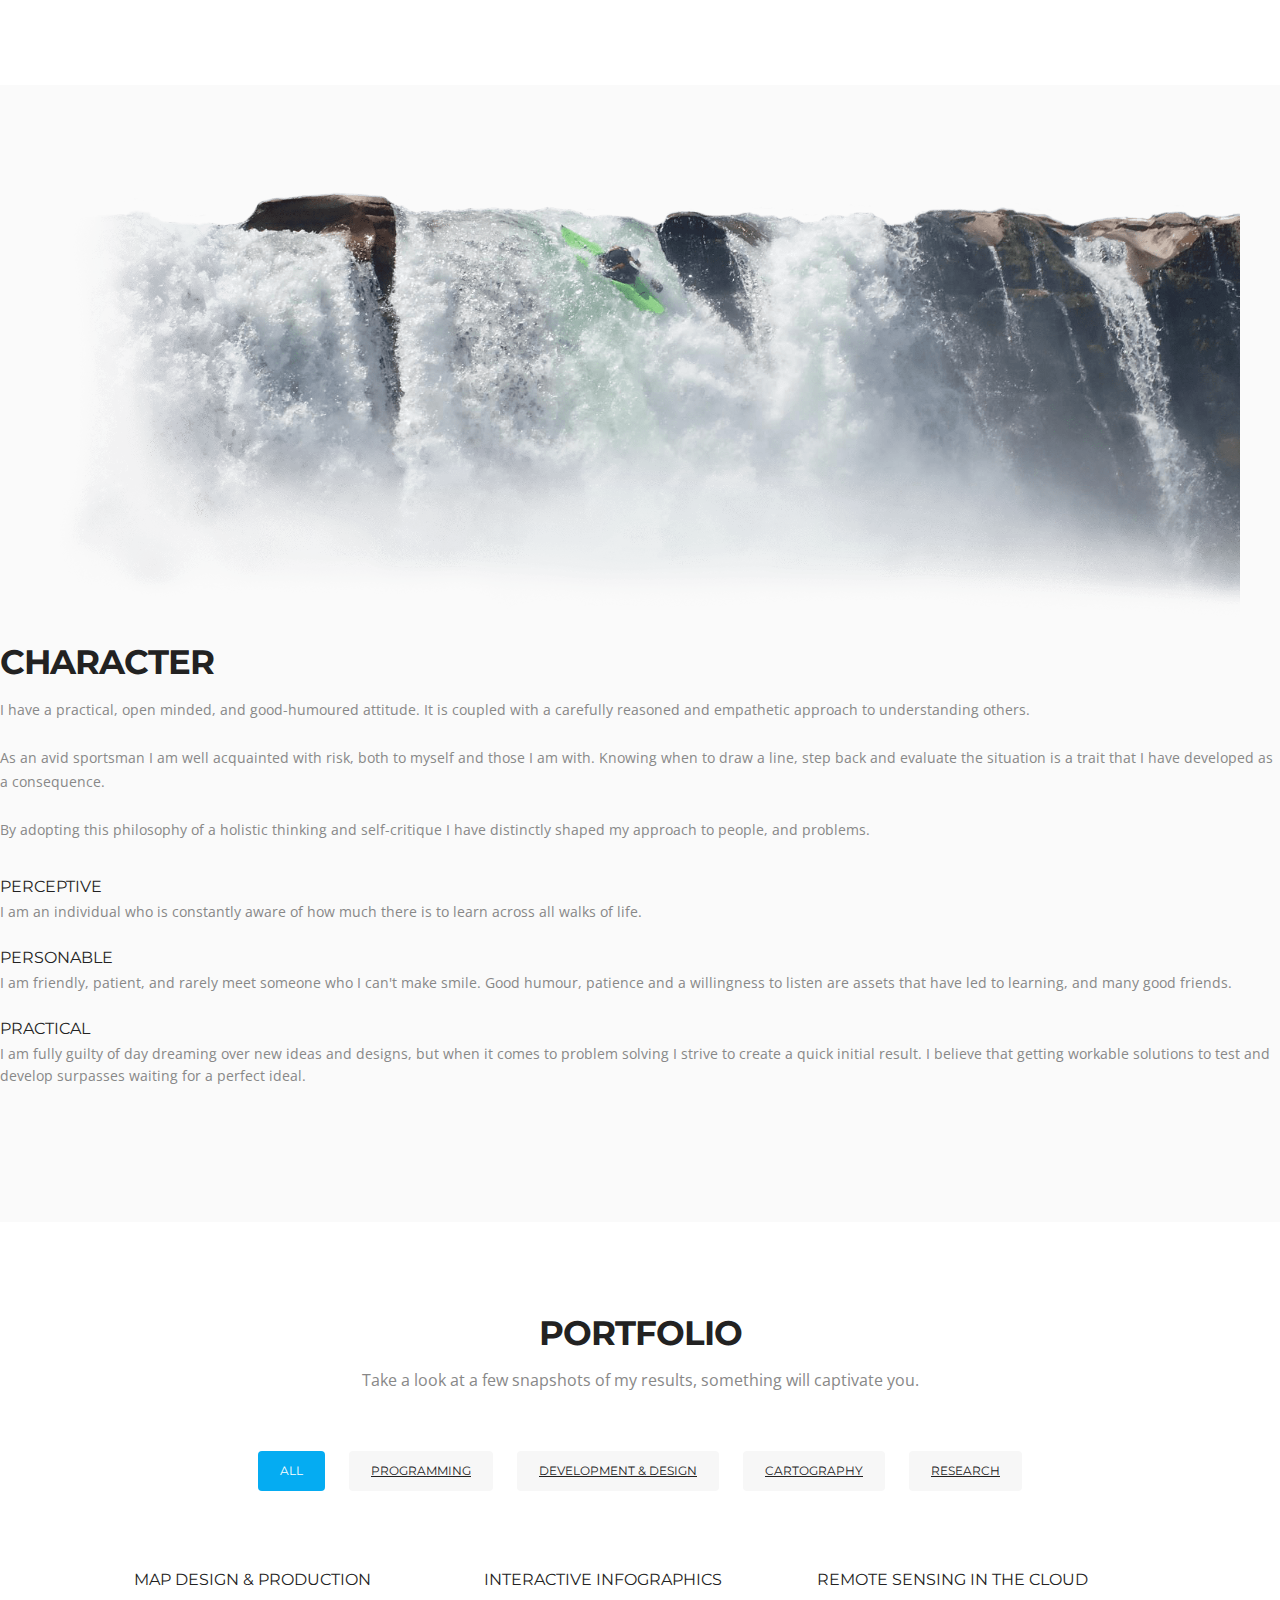
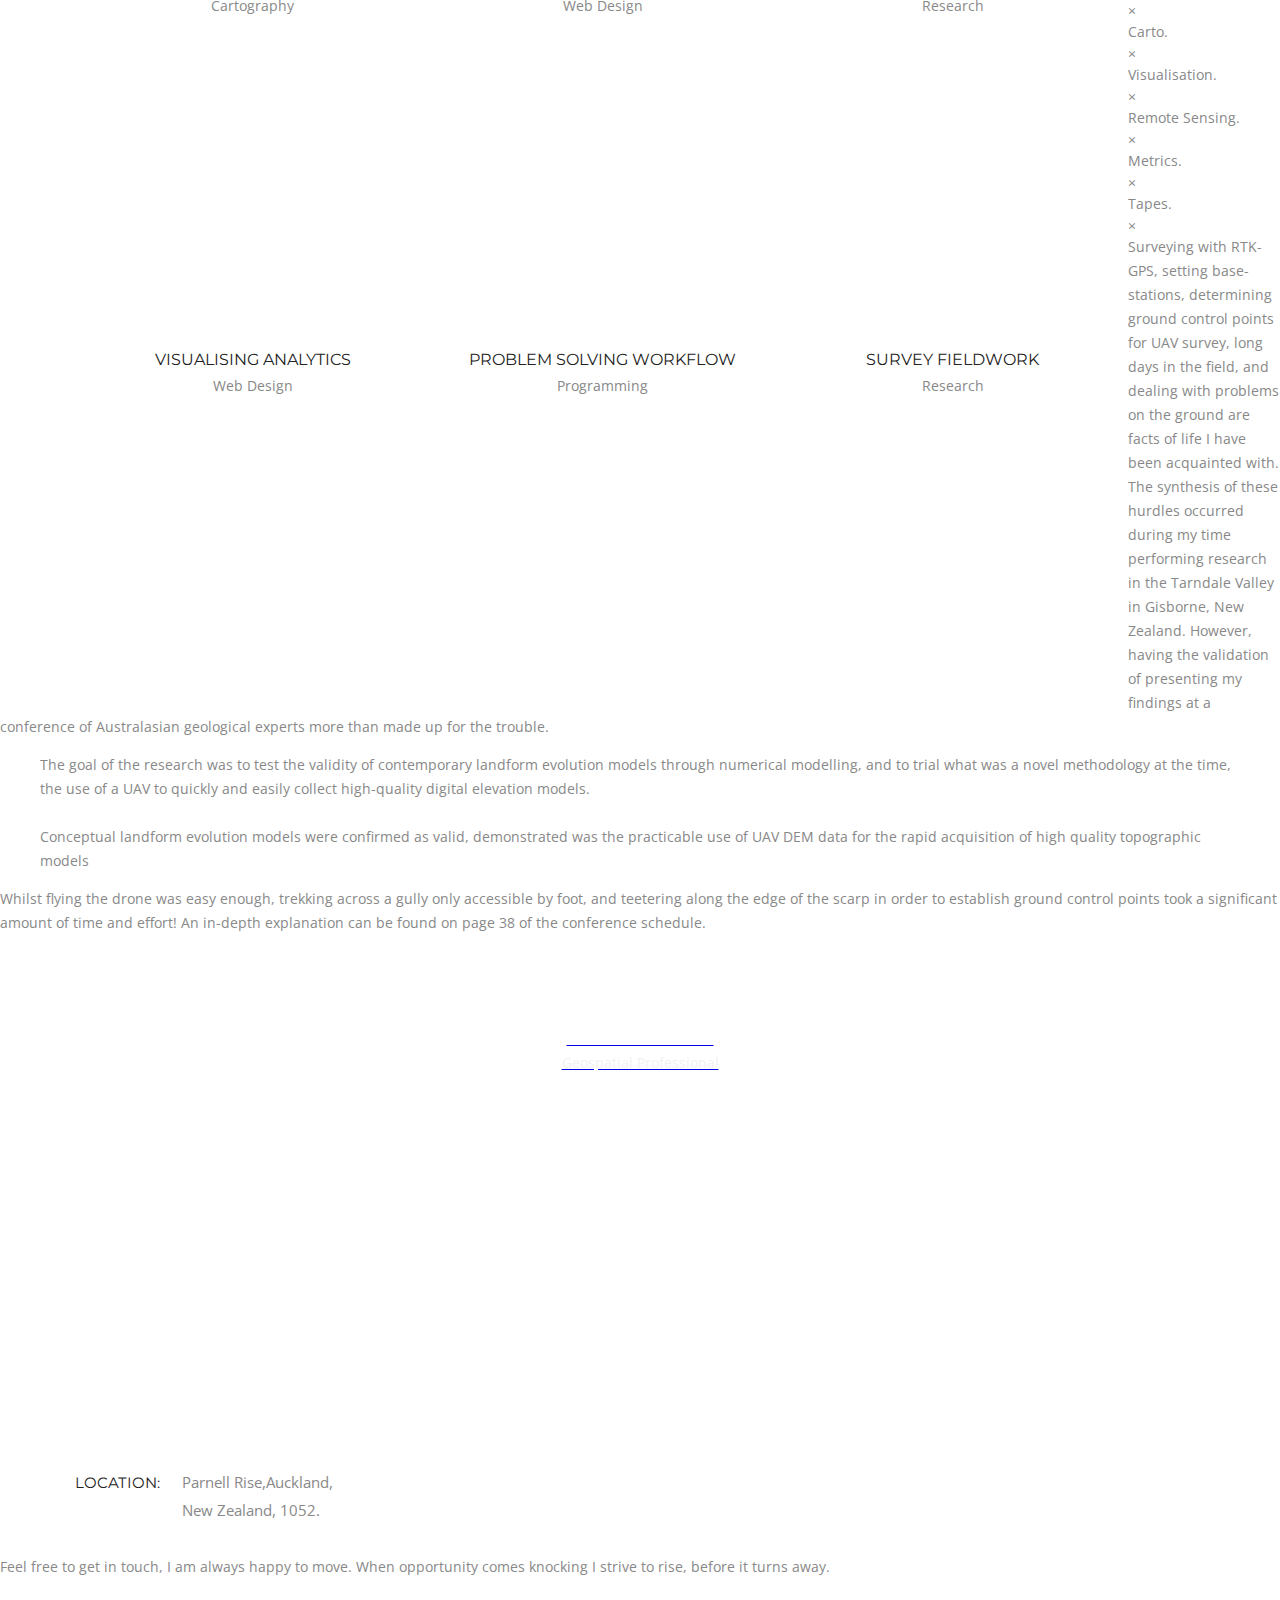
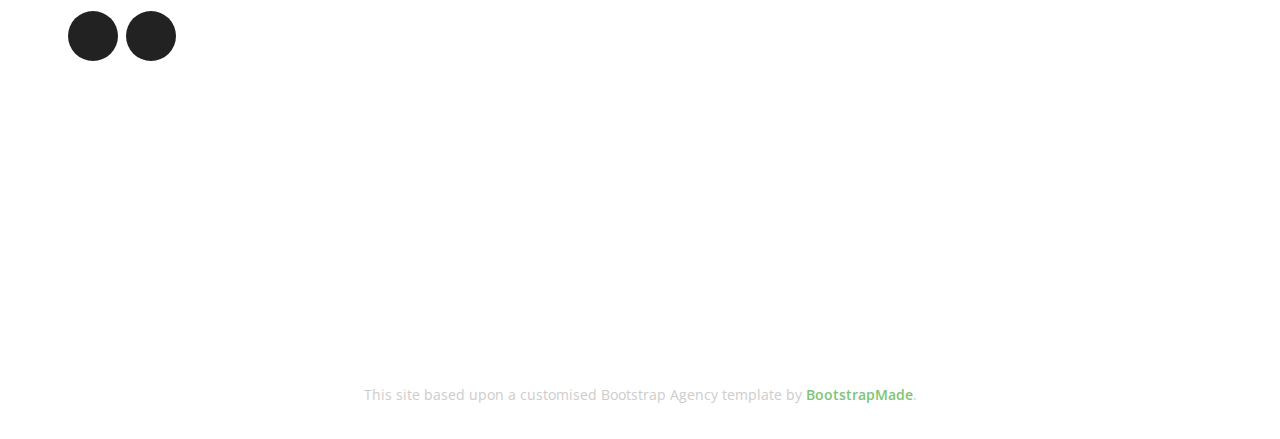
==== commit 70bf4f3b: "Update index.html" ====
--- a/index.html
+++ b/index.html
@@ -164,7 +164,7 @@
 						</div>
 						<div class="featured-box-col2 wow fadeInRight delay-06s">
 							<h3>Practical</h3>
-							<p>I am fully guilty of day dreaming over new ideas and designs, but when it comes to problem solving I strive to create a quick initial result. Getting workable solutions to test and develop surpasses waiting for perfect a ideal. </p>
+							<p>I am fully guilty of day dreaming over new ideas and designs, but when it comes to problem solving I strive to create a quick initial result. I believe that getting workable solutions to test and develop surpasses waiting for a perfect ideal. </p>
 						</div>
 					</div>
 					<a class="Learn-More" href="#">Learn More</a>
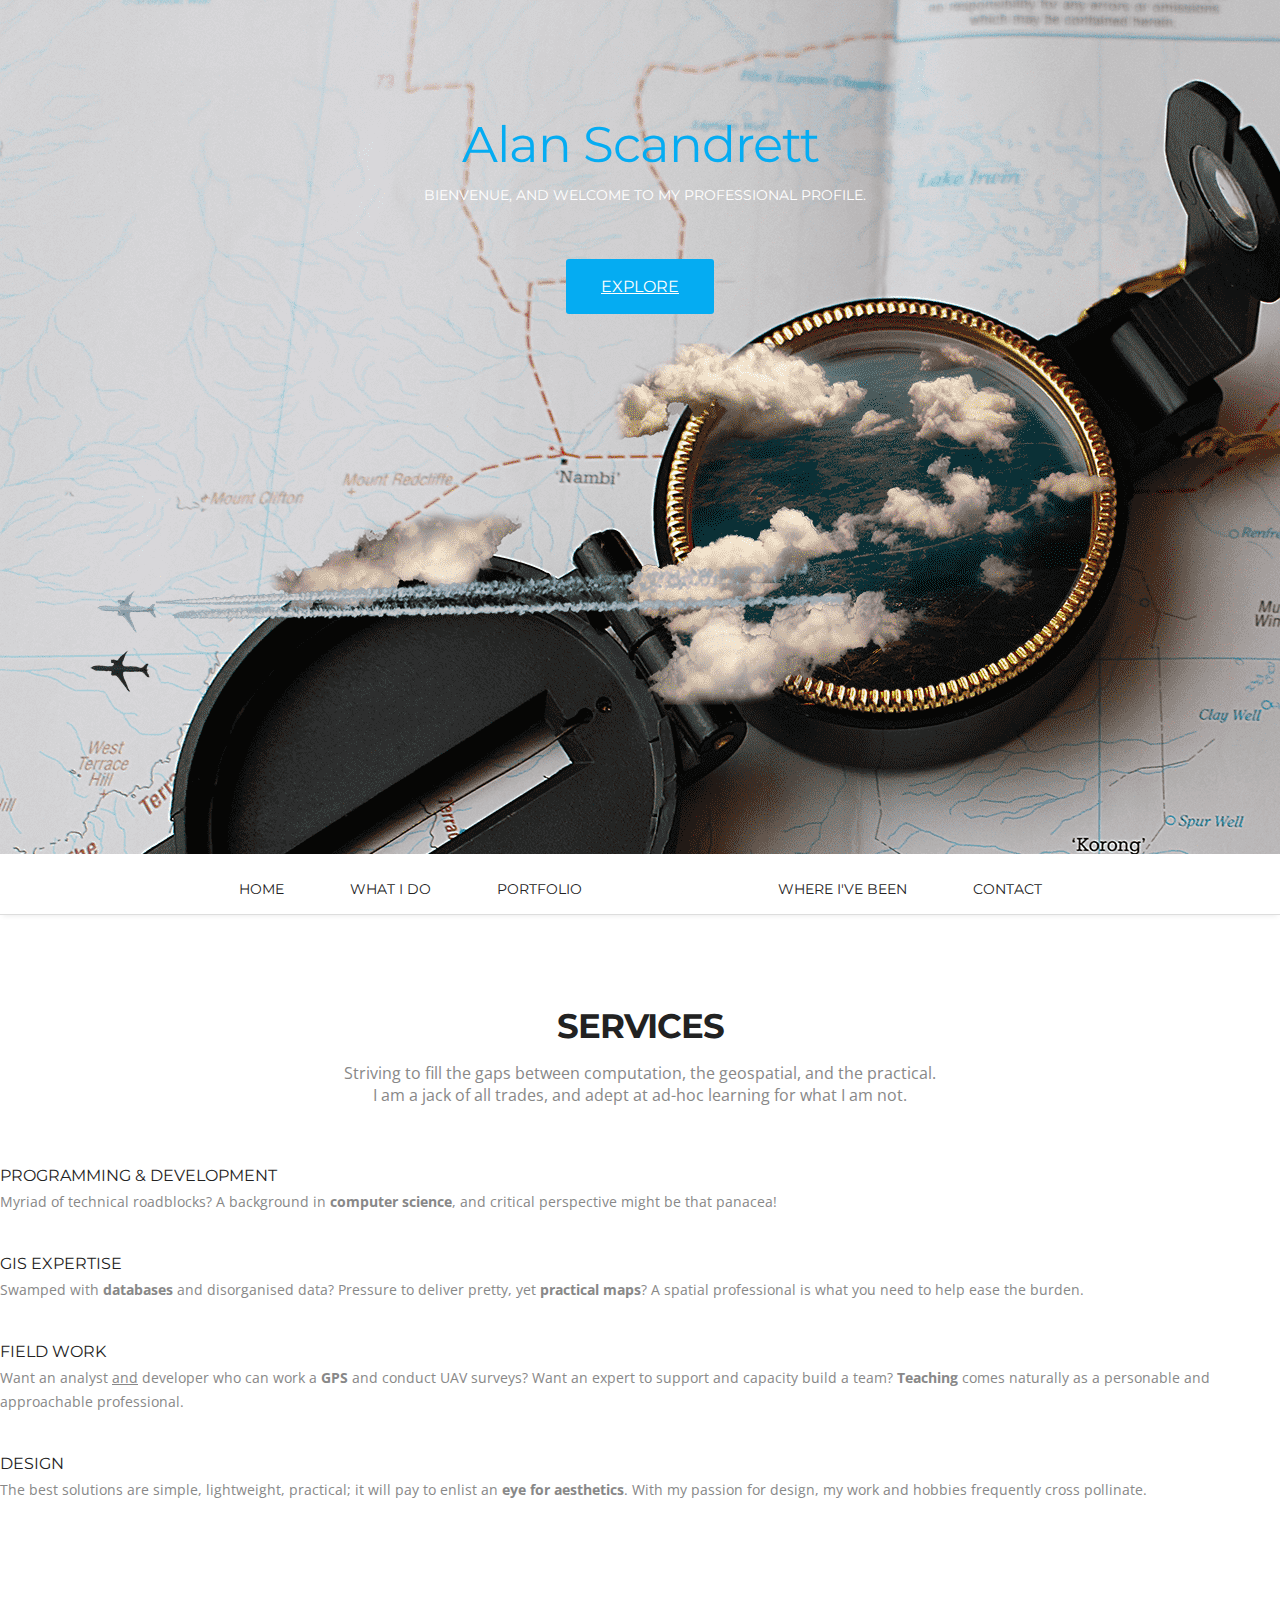
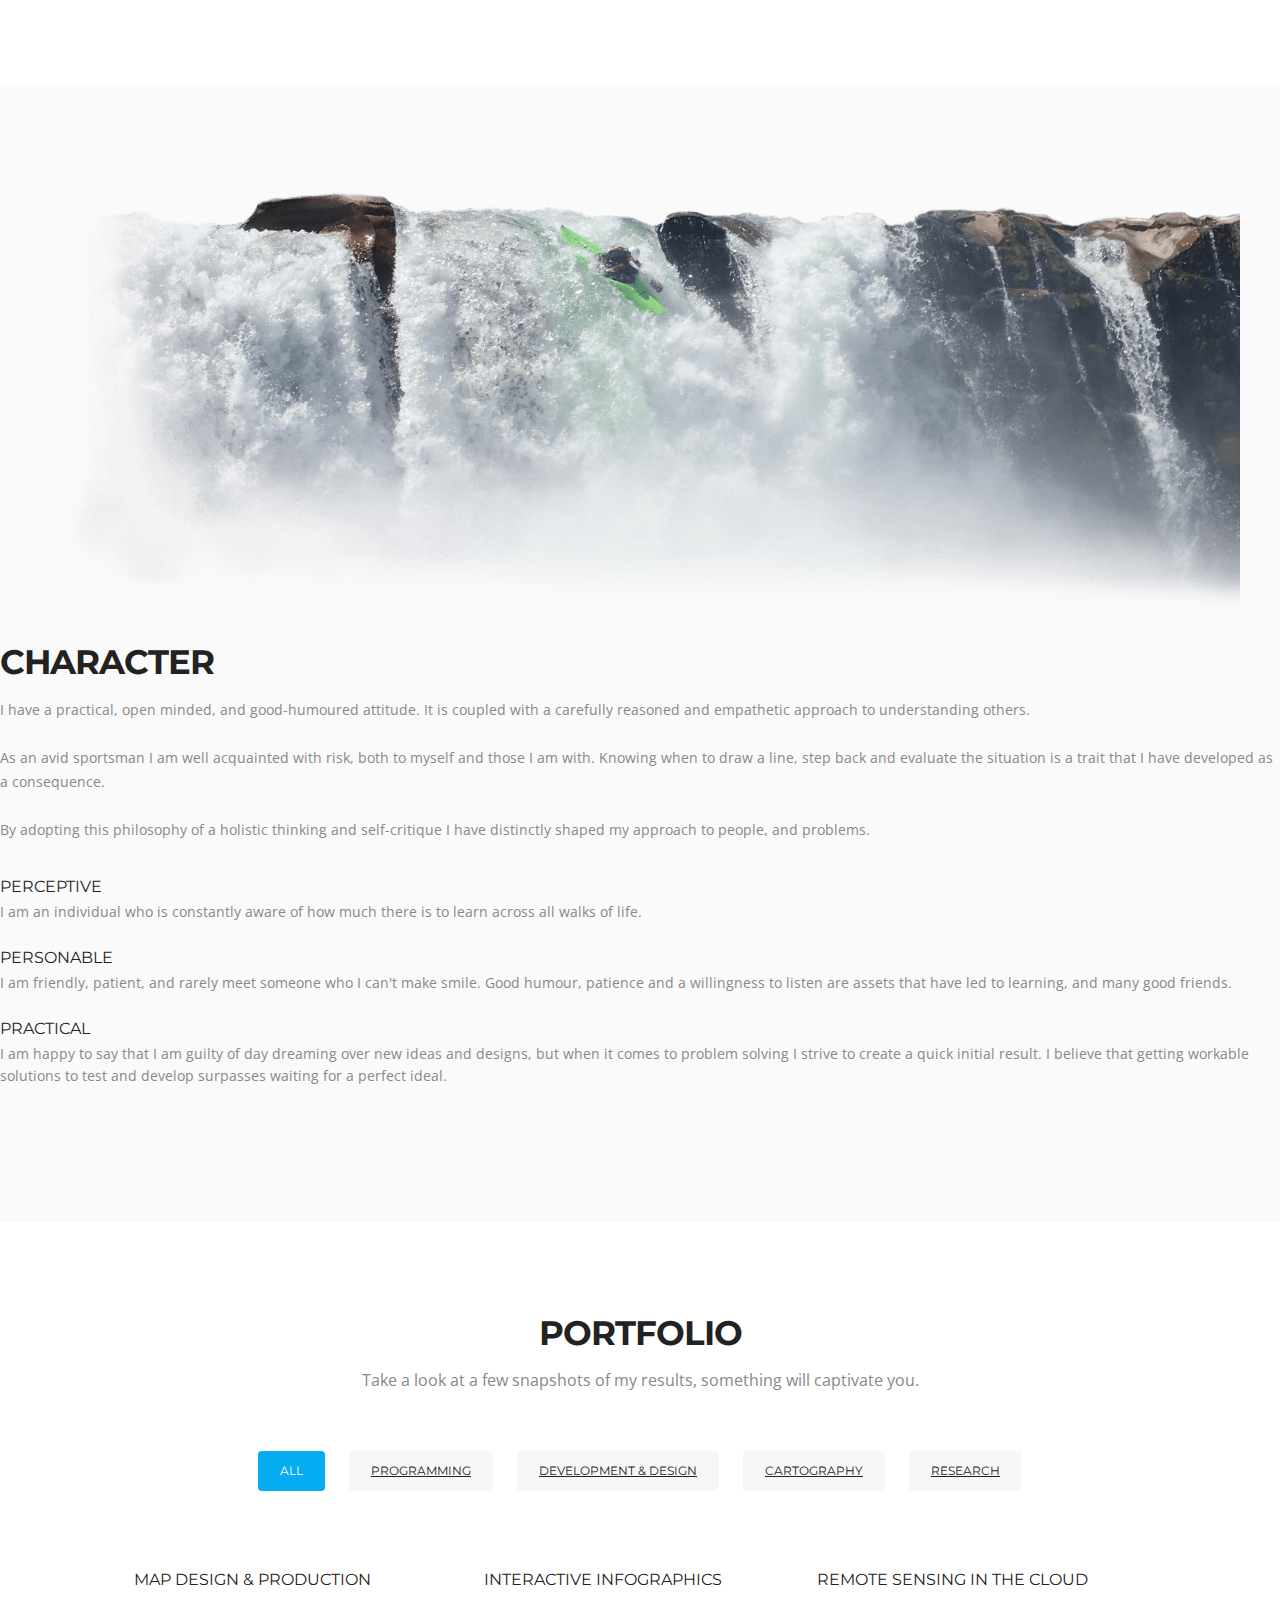
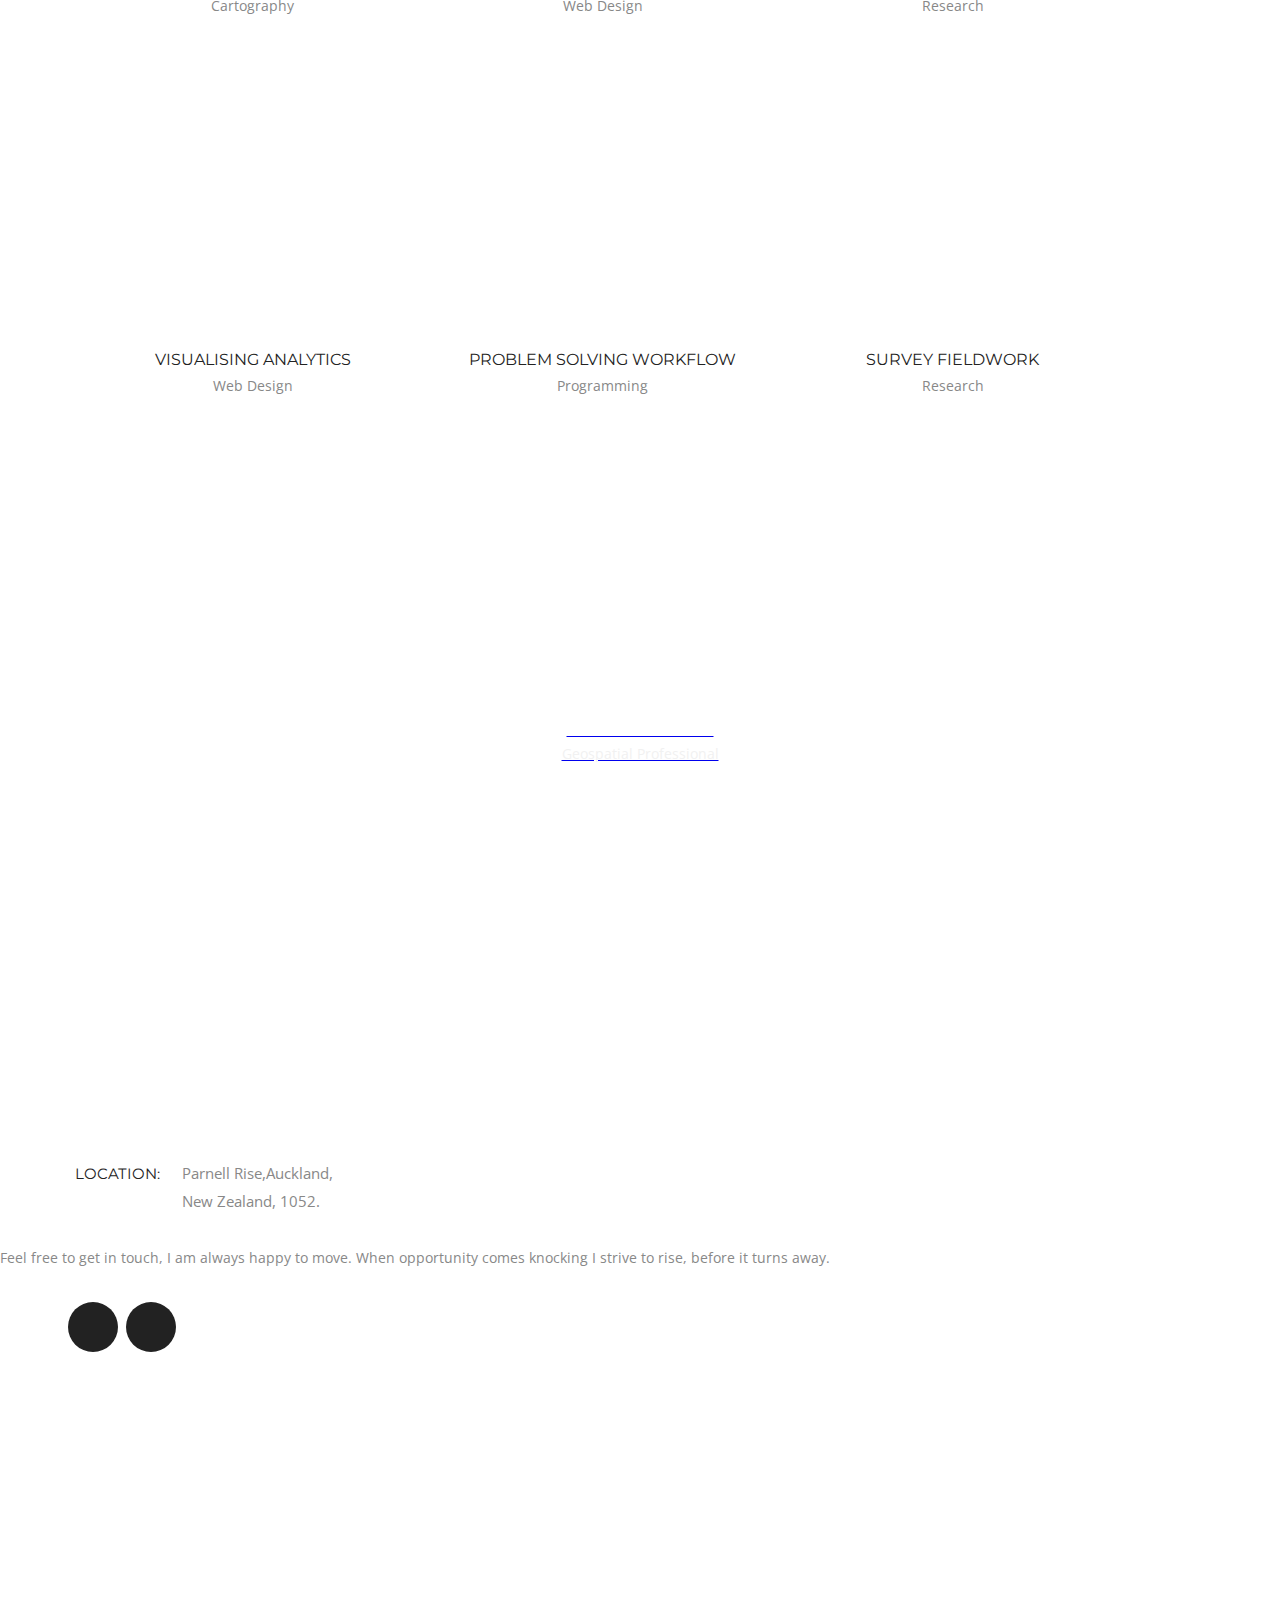
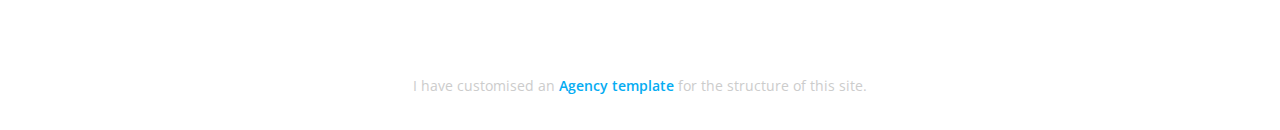
==== commit 54f2c3ca: "Add files via upload" ====
--- a/index.html
+++ b/index.html
@@ -164,7 +164,7 @@
 						</div>
 						<div class="featured-box-col2 wow fadeInRight delay-06s">
 							<h3>Practical</h3>
-							<p>I am fully guilty of day dreaming over new ideas and designs, but when it comes to problem solving I strive to create a quick initial result. I believe that getting workable solutions to test and develop surpasses waiting for a perfect ideal. </p>
+							<p>I am happy to say that I am guilty of day dreaming over new ideas and designs, but when it comes to problem solving I strive to create a quick initial result. I believe that getting workable solutions to test and develop surpasses waiting for a perfect ideal. </p>
 						</div>
 					</div>
 					<a class="Learn-More" href="#">Learn More</a>
@@ -238,7 +238,9 @@
 		<div class="modal-content">
 		<span class="close close_multi">&times;</span>
 			<div class="modal-body">
-				<p>Carto.</p>
+				<p>New Zealand’s largest water and wastewater provider, Watercare Services Limited, in their Geospatial Services team</p>
+				<p>The book is a textbook for the University of California Press about the prison in popular culture. The map is a visual representation of the location of prison museums and prison hotels, scattered around the world.</p>
+				<p> My job was to supplying production-ready maps maps judged substandard by UC Press’s evaluator.</p>
 			</div>
 
 		</div>
@@ -252,6 +254,7 @@
 		<span class="close close_multi">&times;</span>
 			<div class="modal-body">
 				<p>Visualisation.</p>
+				<p>Testbed for interactive affordances are sound and support a better understanding of the phenomenon being mapped <br>produce an interactive web map of a phenomenon of interest</p>
 			</div>
 
 		</div>
@@ -265,6 +268,8 @@
 		<span class="close close_multi">&times;</span>
 			<div class="modal-body">
 				<p>Remote Sensing.</p>
+				<p>Knowledge of past, present, and potential shoreline positions is a requirement spanning a range of applications within coastal science and management. Cloud computation and storage is not new, nor automated shoreline detection, but the culmination of these factors within Google Earth Engine (GEE) provides a novel approach to collation and processing of vast amount of satellite imagery. By constructing an algorithm for automated processing of global scale medium-resolution satellite imagery catalogues, annual mean shorelines are constructed for a 30-year period. Demonstrated is the viability of a cloud-based automated image processing, the results of which indicate extensive gross movement, yet little net change for Whatipu Beach. Suggested is a presence of a pulse-like sediment movement, with decadal-level controls indicative of El Niño, rather than wave climate. Contemporary processing and analysis techniques are demonstrably surpassed by the greater time and cost efficiency achieved with GEE, which provides a modularity and automation that reduces the time and effort currently restricting shoreline detection.<br><br>
+Key words: Google Earth Engine, shoreline change detection, automation, Otsu Threshold</p>
 			</div>
 
 		</div>
@@ -278,6 +283,8 @@
 		<span class="close close_multi">&times;</span>
 			<div class="modal-body">
 				<p>Metrics.</p>
+				<p>Statistical analysis of software involving the provision of web visualisation of summary statistics and user analytics.</p>
+				<p>Watercare has a limited amount of ArcGIS licences that aer issued upon user request; requests are accepted or declined dpeending onthe user permissions allocated. A desire was expressed to be able track who currently had a licence token active, and statistical analysis of denials and usage over any given time. Harnessing python for file processesing and statistical analysis with Pandas, and HTML/JS/CSS with poltly for visualisation.</p>
 			</div>
 
 		</div>
@@ -290,7 +297,9 @@
 		<div class="modal-content">
 		<span class="close close_multi">&times;</span>
 			<div class="modal-body">
-				<p>Tapes.</p>
+			<p>Data Services team of Land Information New Zealand, the national geographic & survey institution</p>
+				<p>A significant amount of historic data existed solely within a trunk of magentic tapes. Due to the threats of detoriation over time, and a series of major earthquakes, it was deemed imperative to convert the data to digital format. <br><br>Restoration turned out to be a complex workflow, procuring older hardware parts to enable compatability with the magnetic tape reader. Even then, for the tapes to be read successfully legacy software had to be located and installed, a pair of virtual machines running ubuntu setup, and a series of python and shell scripts for the data processing were created. <br><br> Each problem solved spawned a new set, but by recording each step involved and iteratively testing different methodologies the success of the process was ensured.
+				</p>
 			</div>
 
 		</div>
@@ -310,7 +319,7 @@
 				<br><br>
 				Conceptual landform evolution models were confirmed as valid, demonstrated was the practicable use of UAV DEM data for the rapid acquisition of high quality topographic models</p>
 				</blockquote>
-				<p>Whilst flying the drone was easy enough, trekking across a gully only accessible by foot, and teetering along the edge of the scarp in order to establish ground control points took a significant amount of time and effort! An in-depth explanation can be found on page 38 of the conference schedule.</p>
+				<p>Whilst flying the drone was easy enough, trekking across a gully only accessible by foot, and teetering along the edge of the scarp in order to establish ground control points took a significant amount of time and effort! An in-depth explanation can be found on page 38 of the <a href="https://www.anzgg.org/images/ANZGG_Program_and_Abstracts_low_res.pdf"> ANZGG conference schedule</a>.</p>
 			</div>
 
 		</div>
@@ -373,7 +382,6 @@
     <section id="contact" class="map">
       <iframe src="https://www.google.com/maps/embed?pb=!1m18!1m12!1m3!1d25539.59353847372!2d174.77004400181474!3d-36.85566556596166!2m3!1f0!2f0!3f0!3m2!1i1024!2i768!4f13.1!3m3!1m2!1s0x6d0d4816ad017c85%3A0x500ef6143a2f630!2sParnell%2C+Auckland!5e0!3m2!1sen!2snz!4v1516220209710" width="100%" height="100%" frameborder="0" style="border:0" allowfullscreen></iframe>
       <br/>
-
     </section>
 
 			</div>
@@ -382,7 +390,7 @@
 	<footer class="footer">
 		<div class="container">
 			<div class="credits">
-				This site based upon a customised Bootstrap Agency template by <a href="https://bootstrapmade.com/">BootstrapMade</a>.
+				I have customised an <a href="https://bootstrapmade.com/" style="color:#05ACF2">Agency template</a> for the structure of this site.
 			</div>
 		</div>
 	</footer>
--- a/css/custom.css
+++ b/css/custom.css
@@ -0,0 +1,68 @@
+/* Block Quote
+---------------------------------*/
+blockquote p {
+  font-size: 12px !important;
+}
+
+
+/* Modal 
+---------------------------------*/
+/* The Modal (background) */
+.modal {
+    display: none; /* Hidden by default */
+    position: fixed; /* Stay in place */
+    z-index: 1; /* Sit on top */
+    padding-top: 8%; /* Location of the box */
+    left: 0;
+    top: 0;
+    width: 100%; /* Full width */
+    height: 100%; /* Full height */
+    overflow: auto; /* Enable scroll if needed */
+    background-color: rgb(0,0,0); /* Fallback color */
+    background-color: rgba(0,0,0,0.4); /* Black w/ opacity */
+}
+
+/* Modal Content */
+.modal-content {
+    position: relative;
+    background-color: rgba(255,255,255,0.95);
+    margin: auto;
+    padding: 0;
+    border: 1px solid #888;
+    width: 45%;
+    box-shadow: 0 4px 8px 0 rgba(0,0,0,0.2),0 6px 20px 0 rgba(0,0,0,0.19);
+    -webkit-animation-name: animatetop;
+    -webkit-animation-duration: 0.8s;
+    animation-name: animatetop;
+    animation-duration: 0.8s
+}
+
+/* Add Animation */
+@-webkit-keyframes animatetop {
+    from {top:-300px; opacity:0} 
+    to {top:0; opacity:1}
+}
+
+@keyframes animatetop {
+    from {top:-300px; opacity:0}
+    to {top:0; opacity:1}
+}
+
+/* The Close Button */
+.close {
+    color: white;
+    float: right;
+    font-size: 28px;
+    font-weight: bold;
+}
+
+.close:hover,
+.close:focus {
+    color: #000;
+    text-decoration: none;
+    cursor: pointer;
+}
+
+
+.modal-body {padding: 2px 16px;
+font-size:12px}
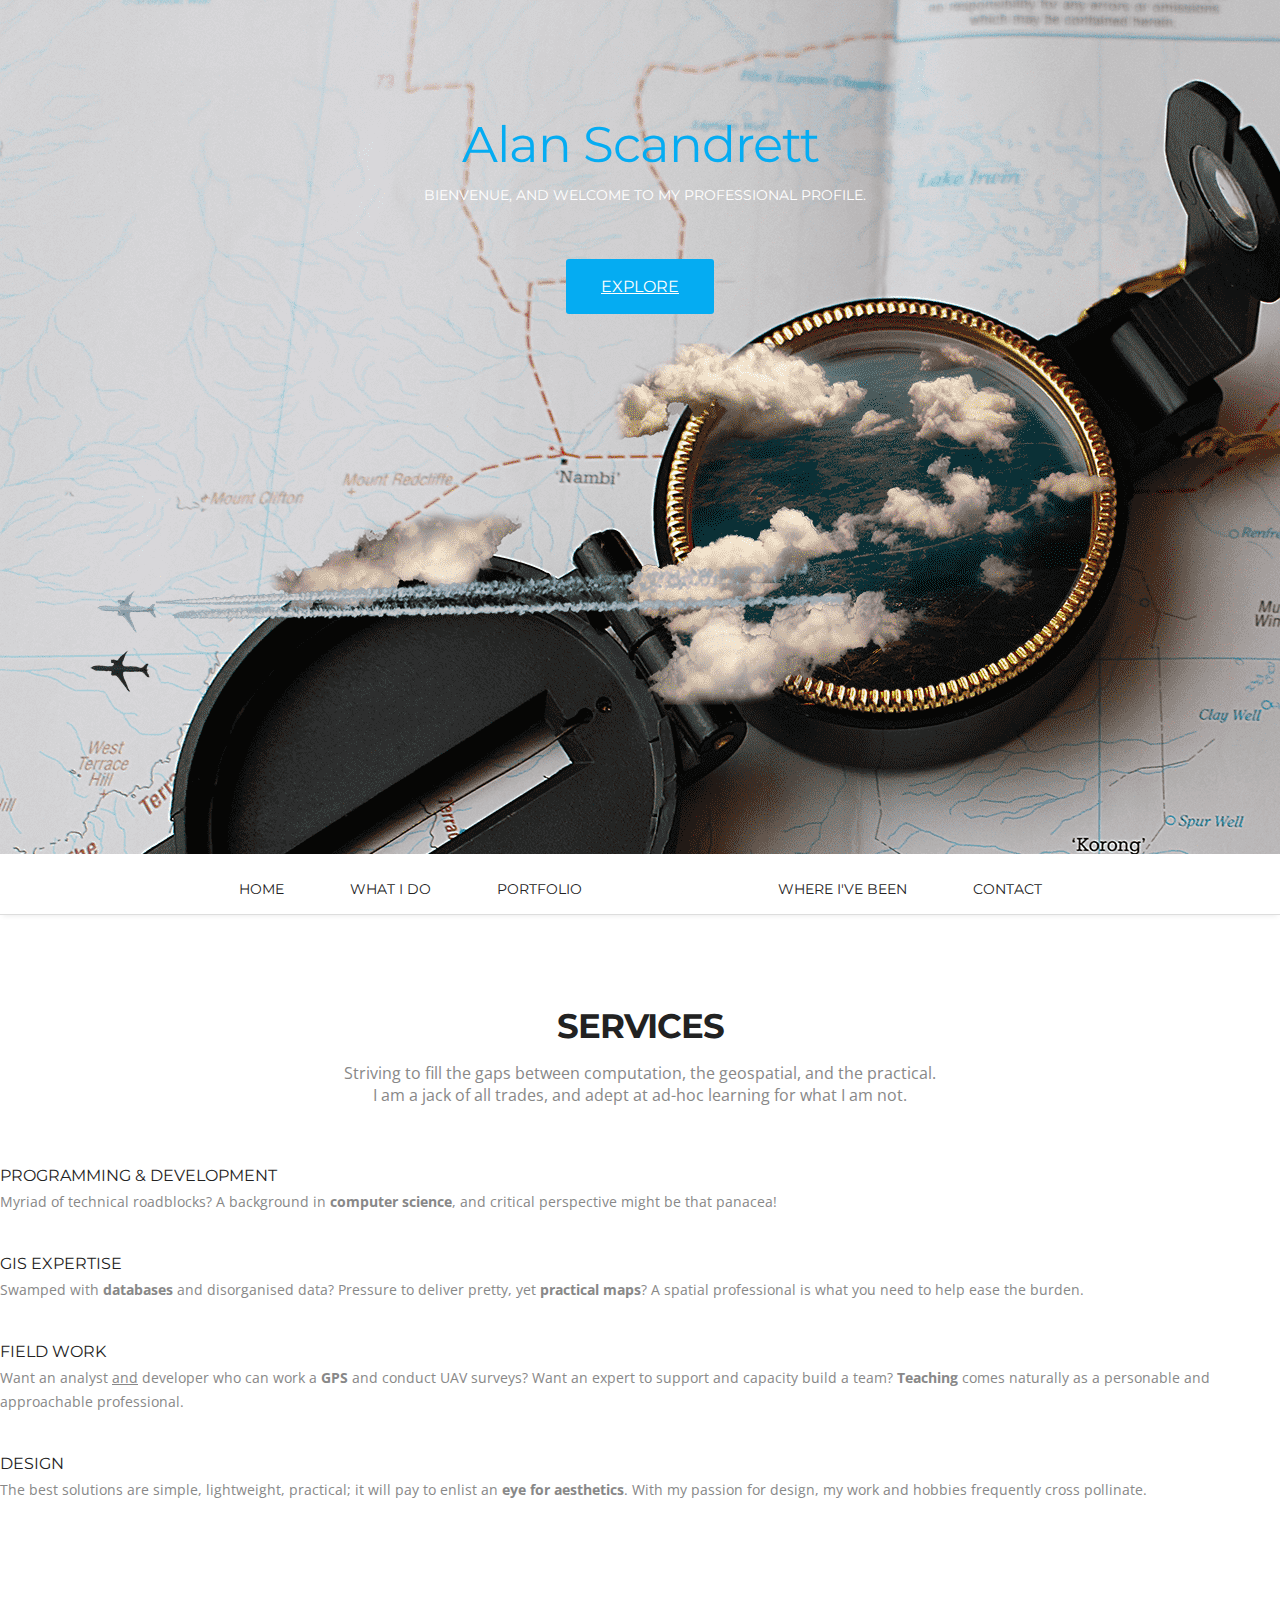
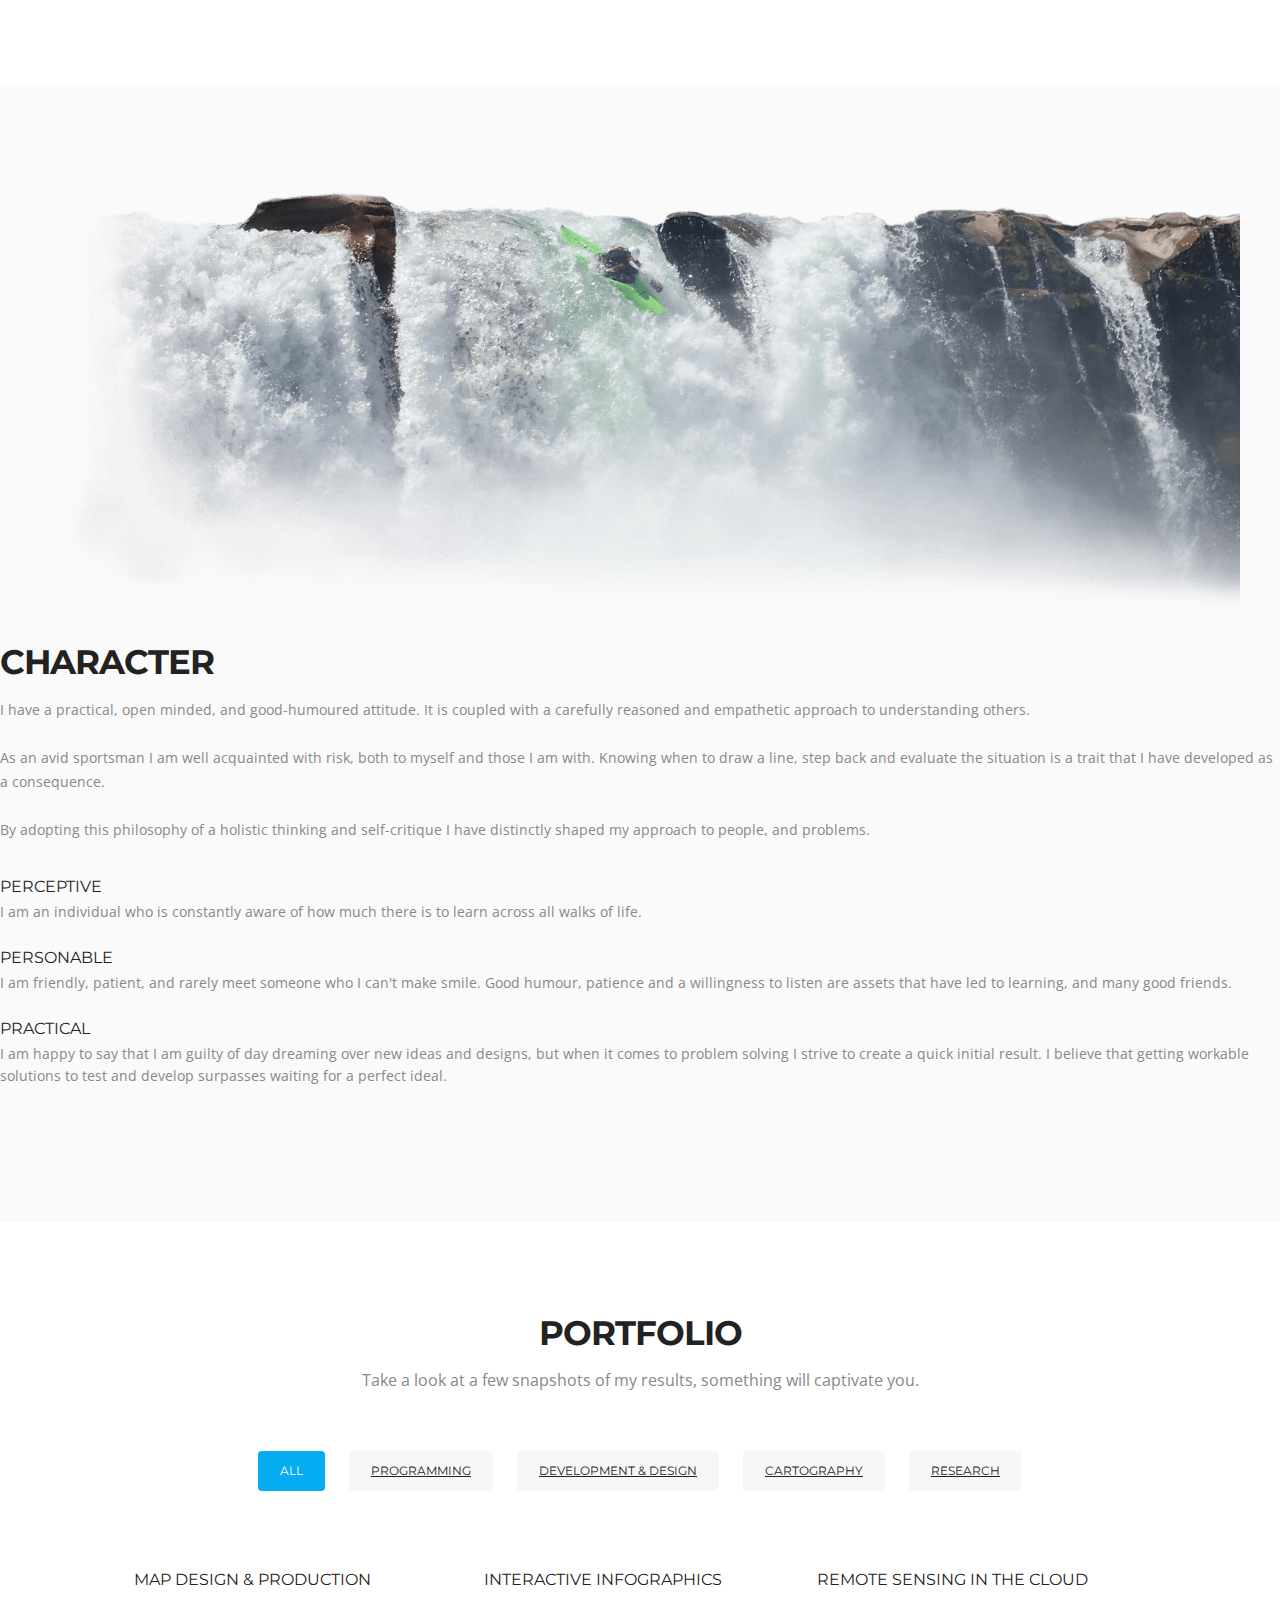
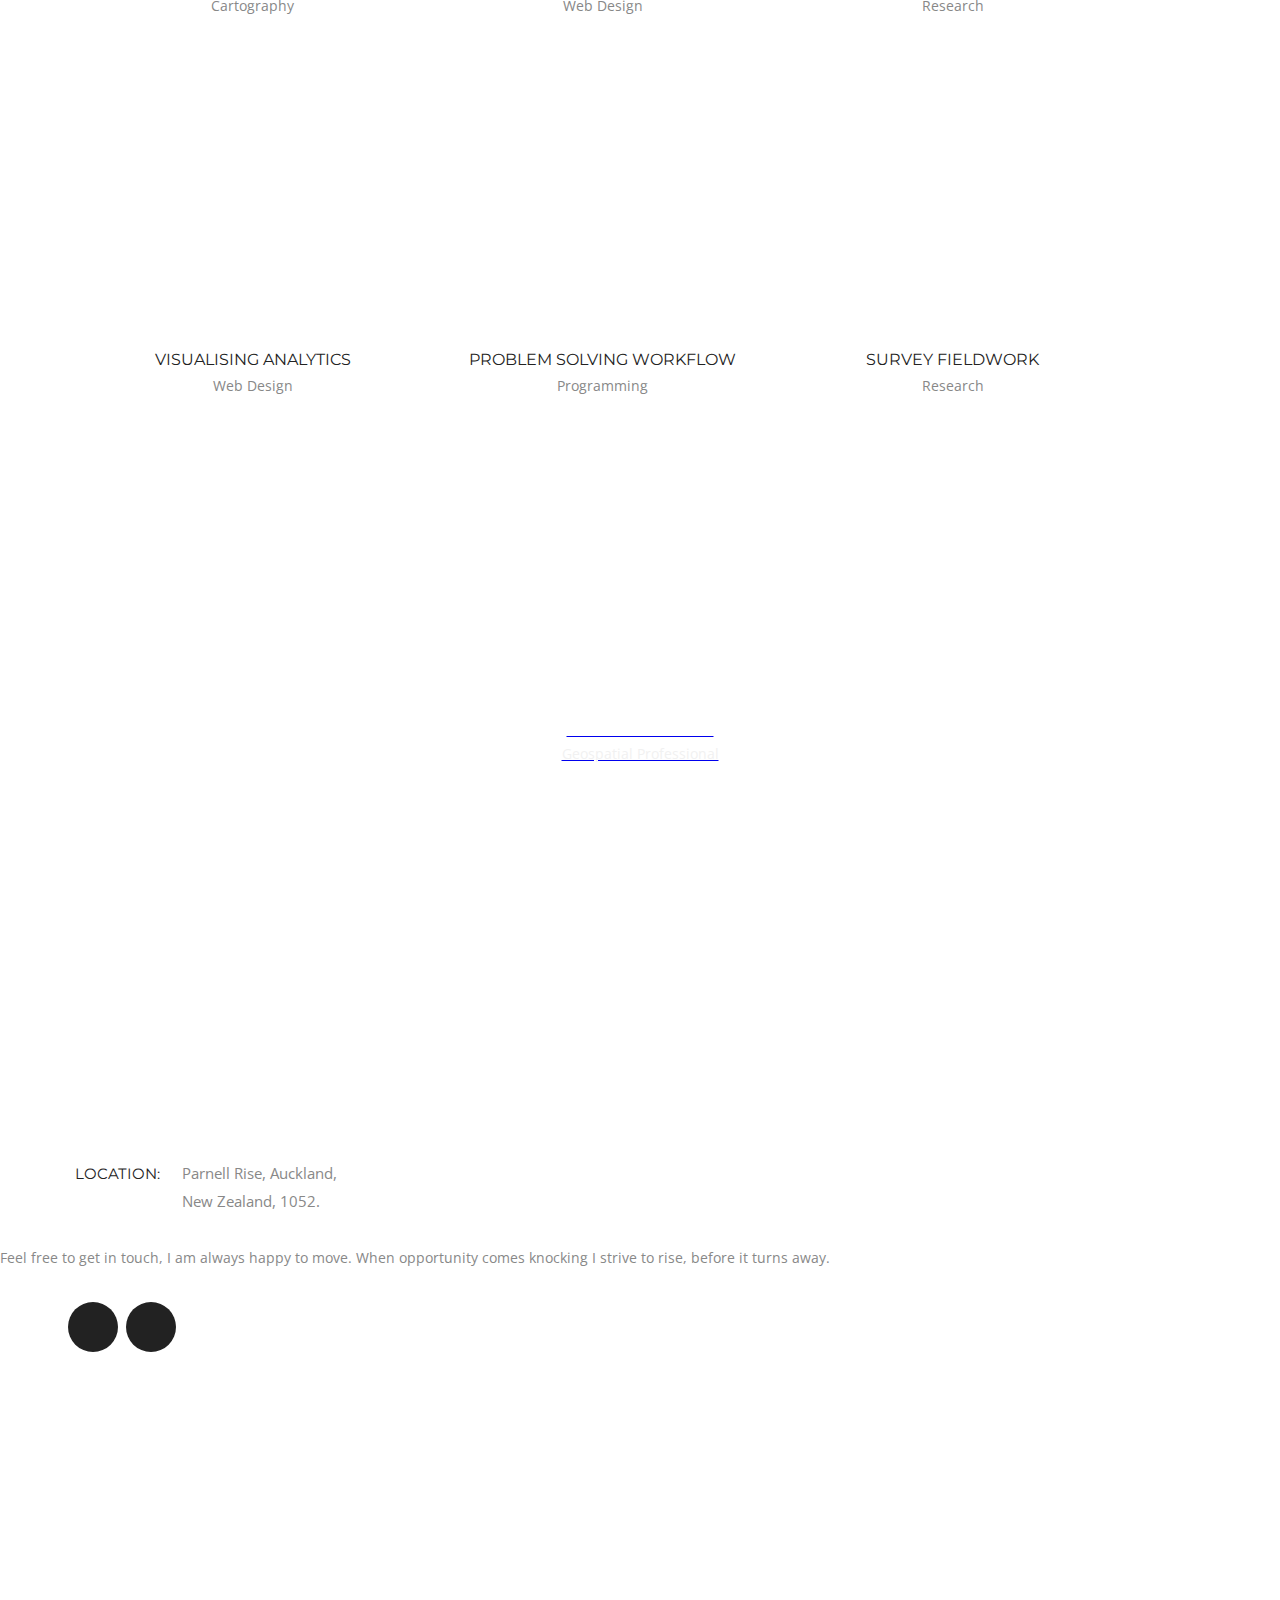
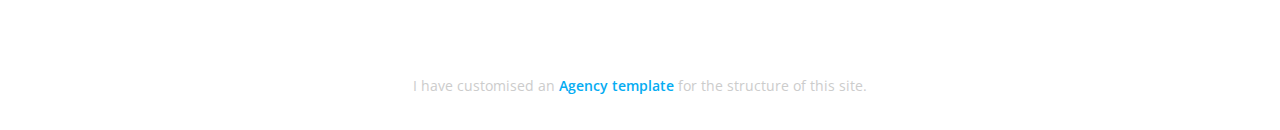
==== commit e06423fa: "Add files via upload" ====
--- a/index.html
+++ b/index.html
@@ -42,7 +42,7 @@
 		<!--header-start-->
 		<div class="container_head">
 			<figure class="logo animated fadeInDown delay-07s">
-				<a href="#"><img src="img/logo.png" alt=""></a>
+				<img src="img/logo.png" alt="">
 			</figure>
 			<h1 class="animated fadeInDown delay-07s">Alan Scandrett</h1>
 			<ul class="we-create animated fadeInUp delay-1s">
@@ -238,8 +238,9 @@
 		<div class="modal-content">
 		<span class="close close_multi">&times;</span>
 			<div class="modal-body">
-				<p>New Zealand’s largest water and wastewater provider, Watercare Services Limited, in their Geospatial Services team</p>
-				<p>The book is a textbook for the University of California Press about the prison in popular culture. The map is a visual representation of the location of prison museums and prison hotels, scattered around the world.</p>
+				<h4> Cartography </h4>
+				<p><img src="portfolio\carto\carto_preview.jpg" style="padding: 0 5px; float: left; width: 25%;" />The book is a textbook for the University of California Press about the prison in popular culture. The map is a visual representation of the location of prison museums and prison hotels, scattered around the world.</p><br>
+				The book is a textbook for the University of California Press about the prison in popular culture. The map is a visual representation of the location of prison museums and prison hotels, scattered around the world.</p><br>
 				<p> My job was to supplying production-ready maps maps judged substandard by UC Press’s evaluator.</p>
 			</div>
 
@@ -253,8 +254,8 @@
 		<div class="modal-content">
 		<span class="close close_multi">&times;</span>
 			<div class="modal-body">
-				<p>Visualisation.</p>
-				<p>Testbed for interactive affordances are sound and support a better understanding of the phenomenon being mapped <br>produce an interactive web map of a phenomenon of interest</p>
+				<h4> Webmapping </h4>
+				<p><img src="portfolio\subs\example\inspiration.jpg" style="padding: 0 5px; float: left; width: 25%;" />Testbed for interactive affordances are sound and support a better understanding of the phenomenon being mapped produce an interactive web map of a phenomenon of interest. <a href = "portfolio\subs\pages\subs.html" target="_blank">Testbed for interactive</a> affordances are sound and support a better understanding of the phenomenon being mapped produce an interactive web map of a phenomenon of interest. <br><img src="portfolio\subs\example\result.jpg" style="padding: 0 5px; float: left; width: 25%;" /><br>Testbed for interactive affordances are sound and support a better understanding of the phenomenon being mapped produce an interactive web map of a phenomenon of interest.<img src="portfolio\subs\example\tektronic4010.gif" style="width: 25%;  margin-left: 18%;" /></p>
 			</div>
 
 		</div>
@@ -267,9 +268,9 @@
 		<div class="modal-content">
 		<span class="close close_multi">&times;</span>
 			<div class="modal-body">
-				<p>Remote Sensing.</p>
-				<p>Knowledge of past, present, and potential shoreline positions is a requirement spanning a range of applications within coastal science and management. Cloud computation and storage is not new, nor automated shoreline detection, but the culmination of these factors within Google Earth Engine (GEE) provides a novel approach to collation and processing of vast amount of satellite imagery. By constructing an algorithm for automated processing of global scale medium-resolution satellite imagery catalogues, annual mean shorelines are constructed for a 30-year period. Demonstrated is the viability of a cloud-based automated image processing, the results of which indicate extensive gross movement, yet little net change for Whatipu Beach. Suggested is a presence of a pulse-like sediment movement, with decadal-level controls indicative of El Niño, rather than wave climate. Contemporary processing and analysis techniques are demonstrably surpassed by the greater time and cost efficiency achieved with GEE, which provides a modularity and automation that reduces the time and effort currently restricting shoreline detection.<br><br>
-Key words: Google Earth Engine, shoreline change detection, automation, Otsu Threshold</p>
+				<h4> Computational Abstraction </h4>
+				<p><img src="portfolio\\earthengine\l8.png" style="padding: 0 5px; float: left; width: 30%;" />Knowledge of past, present, and potential shoreline positions is a requirement spanning a range of applications within coastal science and management. Cloud computation and storage is not new, nor automated shoreline detection, but the culmination of these factors within Google Earth Engine (GEE) provides a novel approach to collation and processing of vast amount of satellite imagery. By constructing an algorithm for automated processing of global scale medium-resolution satellite imagery catalogues, annual mean shorelines are constructed for a 30-year period. <br><img src="portfolio\\earthengine\flow.png" style="width: 65%;  margin-left: 18%;" /><br>Demonstrated is the viability of a cloud-based automated image processing, the results of which indicate extensive gross movement, yet little net change for Whatipu Beach. Suggested is a presence of a pulse-like sediment movement, with decadal-level controls indicative of El Niño, rather than wave climate. Contemporary processing and analysis techniques are demonstrably surpassed by the greater time and cost efficiency achieved with GEE, which provides a modularity and automation that reduces the time and effort currently restricting shoreline detection.<br>
+Key words: Google Earth Engine, shoreline change detection, automation, Otsu Threshold</p><br>
 			</div>
 
 		</div>
@@ -282,9 +283,10 @@
 		<div class="modal-content">
 		<span class="close close_multi">&times;</span>
 			<div class="modal-body">
-				<p>Metrics.</p>
-				<p>Statistical analysis of software involving the provision of web visualisation of summary statistics and user analytics.</p>
-				<p>Watercare has a limited amount of ArcGIS licences that aer issued upon user request; requests are accepted or declined dpeending onthe user permissions allocated. A desire was expressed to be able track who currently had a licence token active, and statistical analysis of denials and usage over any given time. Harnessing python for file processesing and statistical analysis with Pandas, and HTML/JS/CSS with poltly for visualisation.</p>
+				<h4>Browser Based Analytics</h4>
+				<p><img src="portfolio\metrics\metrichome.jpg" style="padding: 0 5px; float: left; width: 30%;" />Statistical analysis of software involving the provision of web visualisation of summary statistics and user analytics.</p>
+				<p>New Zealand’s largest water and wastewater provider, Watercare Services Limited, in their Geospatial Services team</p>
+				<p>Watercare has a limited amount of ArcGIS licences that are issued upon user request; requests are accepted or declined depending on the user permissions allocated.<br><br> A desire was expressed to be able track who currently had a licence token active, and analysis of denials and usage over any given time. Harnessing python for file processing and statistical analysis with Pandas,and HTML/JS/CSS with poltly for visualisation.</p><br>
 			</div>
 
 		</div>
@@ -297,9 +299,11 @@
 		<div class="modal-content">
 		<span class="close close_multi">&times;</span>
 			<div class="modal-body">
-			<p>Data Services team of Land Information New Zealand, the national geographic & survey institution</p>
-				<p>A significant amount of historic data existed solely within a trunk of magentic tapes. Due to the threats of detoriation over time, and a series of major earthquakes, it was deemed imperative to convert the data to digital format. <br><br>Restoration turned out to be a complex workflow, procuring older hardware parts to enable compatability with the magnetic tape reader. Even then, for the tapes to be read successfully legacy software had to be located and installed, a pair of virtual machines running ubuntu setup, and a series of python and shell scripts for the data processing were created. <br><br> Each problem solved spawned a new set, but by recording each step involved and iteratively testing different methodologies the success of the process was ensured.
-				</p>
+			<h4> Snakes, Tapes, and Penguins Galore </h4>
+			<p>	 <img src="portfolio\BDE\tuxbde.jpg" style="padding: 0 5px; float: left; width: 30%;" />Data Services team of Land Information New Zealand, the national geographic & survey institution</p>
+		
+				<p>A significant amount of historic data existed solely within a trunk of magnetic tapes. Due to the threats of deterioration over time, and a series of major earthquakes, it was deemed imperative to convert the data to digital format. <br><br>Restoration turned out to be a complex work flow, procuring older hardware parts to enable comparability with the magnetic tape reader. Even then, for the tapes to be read successfully legacy software had to be located and installed, a pair of virtual machines running Ubuntu setup, and a series of python and shell scripts for the data processing were created. <br><br>Each problem solved spawned a new set, but by recording each step involved and iteratively testing different methodologies the success of the process was ensured.
+				</p><br>
 			</div>
 
 		</div>
@@ -312,14 +316,20 @@
 		<div class="modal-content">
 		<span class="close close_multi">&times;</span>
 			<div class="modal-body">
+			<h4> Ground Control, a UAV, and Me</h4>
+			<img src="portfolio\survey\Tarndale_Sat_Overlay.png" style="padding: 0 5px; float: left; width: 30%;" />
 				<p>Surveying with RTK-GPS, setting base-stations, determining ground control points for UAV survey, long days in the field, and dealing with problems on the ground are facts of life I have been acquainted with.</p>
 				<p>The synthesis of these hurdles occurred during my time performing research in the Tarndale Valley in Gisborne, New Zealand. However, having the validation of presenting my findings at a conference of Australasian geological experts more than made up for the trouble.</p>
 				<blockquote class="blockquote">
 				<p>	The goal of the research was to test the validity of contemporary landform evolution models through numerical modelling, and to trial what was a novel methodology at the time, the use of a UAV to quickly and easily collect high-quality digital elevation models.
 				<br><br>
+				<img src="portfolio\survey\RTK.JPG" style="float: left;
+    margin: 0 20px 20px 0; width: 10%;">
 				Conceptual landform evolution models were confirmed as valid, demonstrated was the practicable use of UAV DEM data for the rapid acquisition of high quality topographic models</p>
 				</blockquote>
-				<p>Whilst flying the drone was easy enough, trekking across a gully only accessible by foot, and teetering along the edge of the scarp in order to establish ground control points took a significant amount of time and effort! An in-depth explanation can be found on page 38 of the <a href="https://www.anzgg.org/images/ANZGG_Program_and_Abstracts_low_res.pdf"> ANZGG conference schedule</a>.</p>
+
+				<p>Whilst flying the drone was easy enough, trekking across a gully only accessible by foot, and teetering along the edge of the scarp in order to establish ground control points took a significant amount of time and effort! An in-depth explanation can be found on page 38 of the <a href="https://www.anzgg.org/images/ANZGG_Program_and_Abstracts_low_res.pdf" target="_blank"> ANZGG conference schedule</a>.</p>
+				<br>
 			</div>
 
 		</div>
@@ -346,10 +356,10 @@
 		<!--c-logo-part-start-->
 		<div class="container">
 			<ul>
-				<li><a href="https://www.auckland.ac.nz/en/science.html"><img src="img/uoa.svg" alt=""></a></li>
-				<li><a href="https://www.watercare.co.nz/About-us"><img src="img/WC.svg" alt=""></a></li>
-				<li><a href="https://www.linz.govt.nz/about-linz"><img src="img/LINZ.svg" alt=""></a></li>
-				<li><a href="https://www.aucc.org.nz"><img src="img/AUCC.png" alt=""></a></li>
+				<li><a href="https://www.auckland.ac.nz/en/science.html" target="_blank"><img src="img/uoa.svg" alt=""></a></li>
+				<li><a href="https://www.watercare.co.nz/About-us" target="_blank"><img src="img/WC.svg" alt=""></a></li>
+				<li><a href="https://www.linz.govt.nz/about-linz" target="_blank"><img src="img/LINZ.svg" alt=""></a></li>
+				<li><a href="https://www.aucc.org.nz" target="_blank"><img src="img/AUCC.png" alt=""></a></li>
 			</ul>
 		</div>
 	</div>
@@ -369,12 +379,12 @@
 				<div class="col-lg-6 col-sm-7 wow fadeInLeft">
 					<div class="contact-info-box address clearfix">
 						<h3><i class=" icon-map-marker"></i>Location:</h3>
-						<span>Parnell Rise,Auckland,<br> New Zealand, 1052.</span>
+						<span>Parnell Rise, Auckland,<br> New Zealand, 1052.</span>
 					</div><br>
 					Feel free to get in touch, I am always happy to move. When opportunity comes knocking I strive to rise, before it turns away.
 					<ul class="social-link">
-						<li class="pinterest"><a href="https://www.pinterest.nz/widestprairies/"><i class="fa-pinterest"></i></a></li>
-						<li class="linkedin"><a href="https://www.linkedin.com/in/alan-scandrett-2bb676a2/"><i class="fa-linkedin"></i></a></li>
+						<li class="pinterest"><a href="https://www.pinterest.nz/widestprairies/" target="_blank"><i class="fa-pinterest"></i></a></li>
+						<li class="linkedin"><a href="https://www.linkedin.com/in/alan-scandrett-2bb676a2/" target="_blank"><i class="fa-linkedin"></i></a></li>
 					</ul>
 
 				</div>
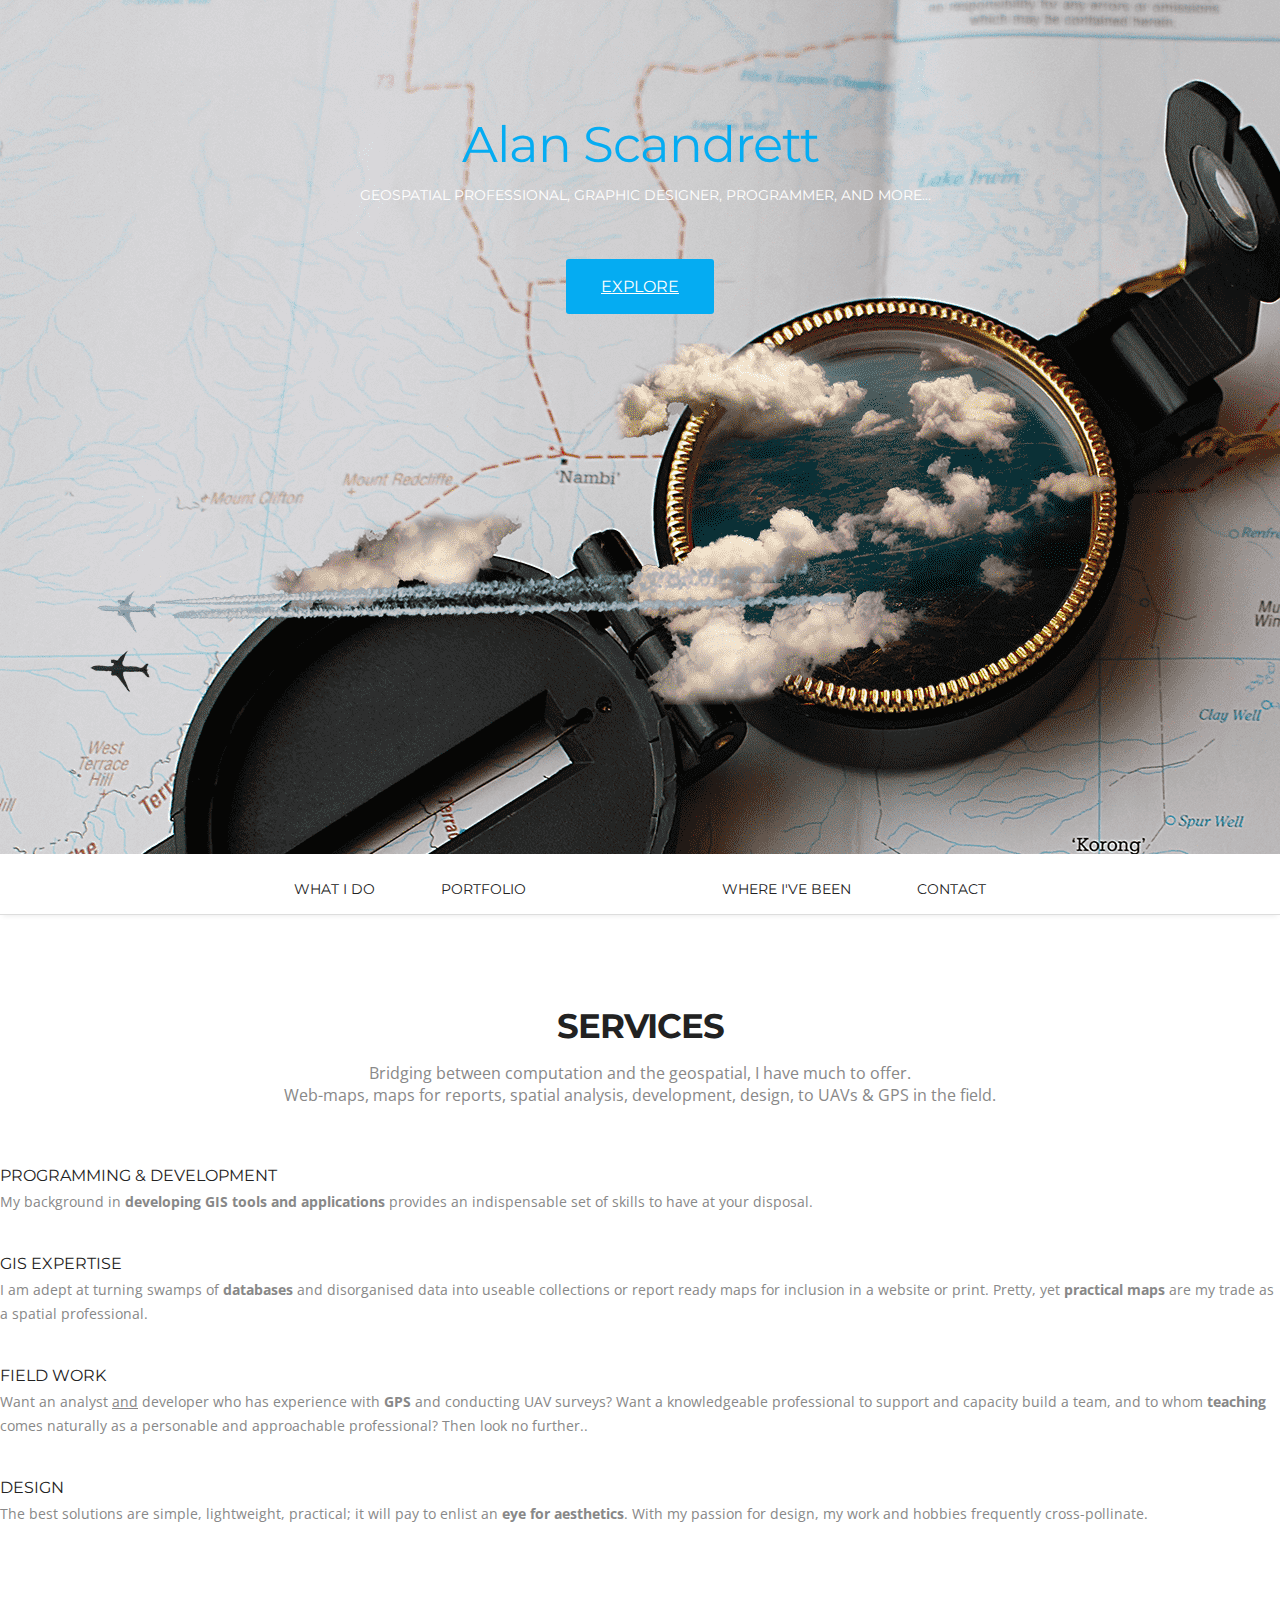
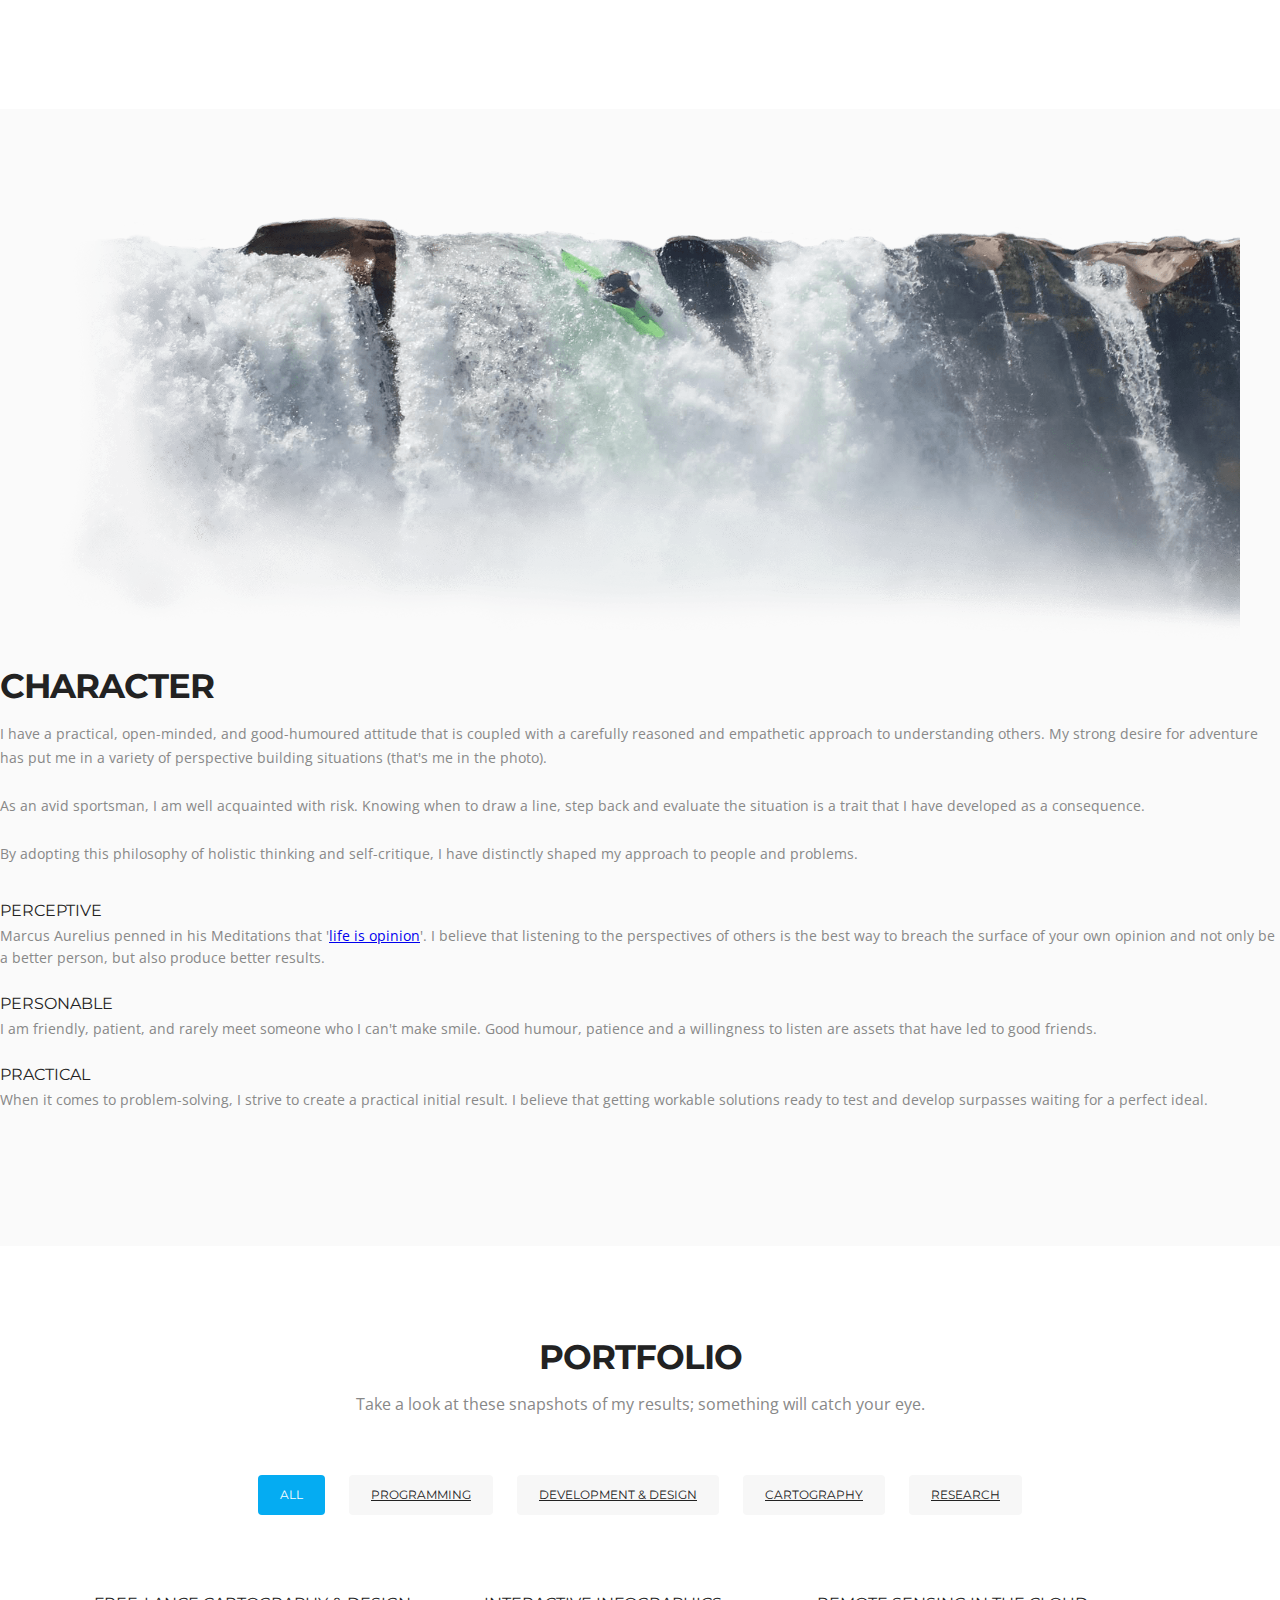
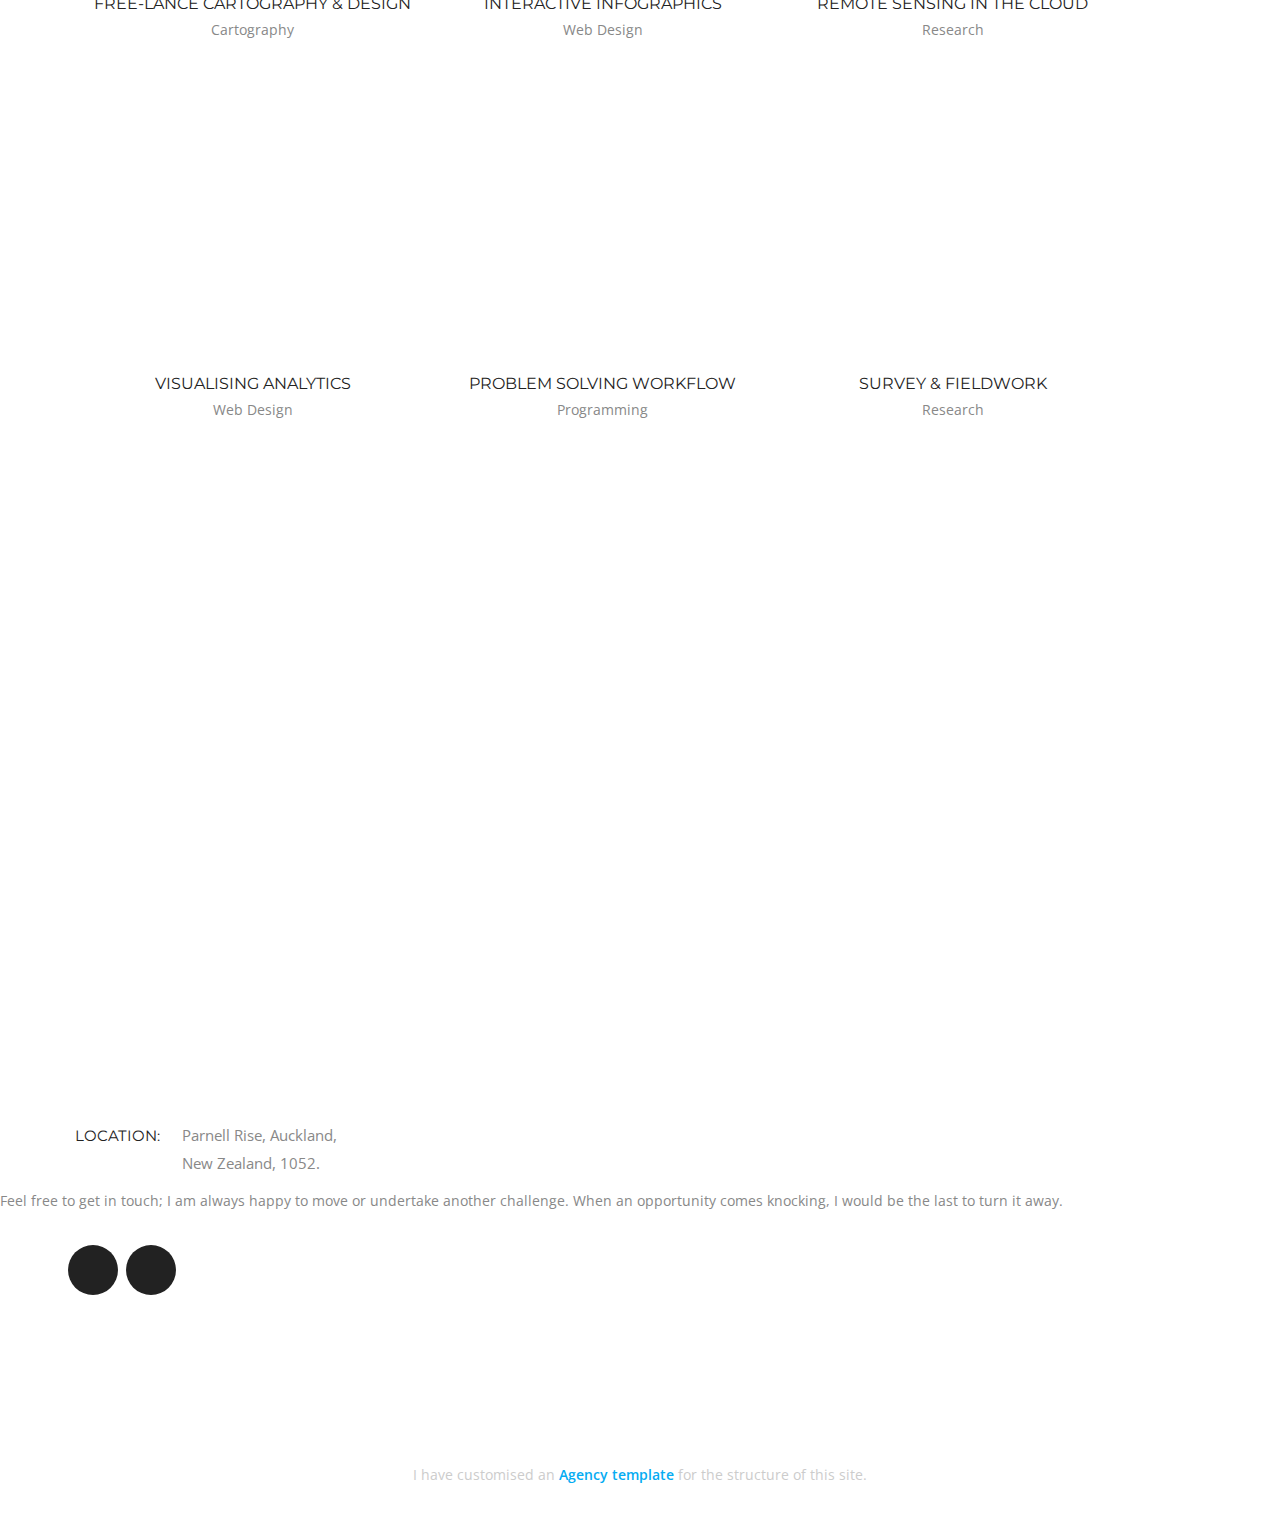
==== commit ffbf84db: "Update index.html" ====
--- a/index.html
+++ b/index.html
@@ -46,7 +46,7 @@
 			</figure>
 			<h1 class="animated fadeInDown delay-07s">Alan Scandrett</h1>
 			<ul class="we-create animated fadeInUp delay-1s">
-				<li>Bienvenue, and Welcome to my professional profile.</li>
+				<li>Geospatial professional, Graphic Designer, Programmer, and more...</li>
 			</ul>
 			<a class="link animated fadeInUp delay-1s servicelink" href="#service">Explore</a>
 		</div>
@@ -57,7 +57,6 @@
 		<!--main-nav-start-->
 		<div class="container">
 			<ul class="main-nav">
-				<li><a href="#header">Home</a></li>
 				<li><a href="#service">What I Do</a></li>
 				<li><a href="#Portfolio">Portfolio</a></li>
 				<li class="small-logo"><a href="#header"><img src="img/small-logo.png" alt=""></a></li>
@@ -75,7 +74,8 @@
 		<!--main-section-start-->
 		<div class="container">
 			<h2>Services</h2>
-			<h6>Striving to fill the gaps between computation, the geospatial, and the practical. <br>I am a jack of all trades, and adept at ad-hoc learning for what I am not.</h6>
+			<h6>Bridging between computation and the geospatial, I have much to offer. <br>
+Web-maps, maps for reports, spatial analysis, development, design, to UAVs & GPS in the field.</h6>
 			<div class="row">
 				<div class="col-lg-4 col-sm-6 wow fadeInLeft delay-05s">
 
@@ -85,7 +85,7 @@
 						</div>
 						<div class="service-list-col2">
 							<h3>Programming &amp; Development</h3>
-							<p>Myriad of technical roadblocks? A background in <b>computer science</b>, and critical perspective might be that panacea!</p>
+							<p>My background in <b>developing GIS tools and applications</b> provides an indispensable set of skills to have at your disposal. </p>
 						</div>
 					</div>
 					<div class="service-list">
@@ -94,7 +94,7 @@
 						</div>
 						<div class="service-list-col2">
 							<h3>GIS Expertise</h3>
-							<p>Swamped with <b>databases</b> and disorganised data? Pressure to deliver pretty, yet <b>practical maps</b>? A spatial professional is what you need to help ease the burden.</p>
+							<p>I am adept at turning swamps of <b>databases</b> and disorganised data into useable collections or report ready maps for inclusion in a website or print.  Pretty, yet <b>practical maps</b> are my trade  as a spatial professional.</p>
 						</div>
 					</div>
 										<div class="service-list">
@@ -103,7 +103,7 @@
 						</div>
 						<div class="service-list-col2">
 							<h3>Field Work</h3>
-							<p>Want an analyst <u>and</u> developer who can work a <b>GPS</b> and conduct UAV surveys? Want an expert to support and capacity build a team? <b>Teaching</b> comes naturally as a personable and approachable professional.</p>
+							<p>Want an analyst <u>and</u> developer who has experience with <b>GPS</b> and conducting UAV surveys? Want a knowledgeable professional to support and capacity build a team, and to whom <b>teaching</b> comes naturally as a personable and approachable professional? Then look no further..</p>
 						</div>
 					</div>
 					<div class="service-list">
@@ -112,7 +112,7 @@
 						</div>
 						<div class="service-list-col2">
 							<h3>Design</h3>
-							<p>The best solutions are simple, lightweight, practical; it will pay to enlist an <b>eye for aesthetics</b>. With my passion for design, my work and hobbies frequently cross pollinate.</p>
+							<p>The best solutions are simple, lightweight, practical; it will pay to enlist an <b>eye for aesthetics</b>. With my passion for design, my work and hobbies frequently cross-pollinate.</p>
 						</div>
 					</div>
 					
@@ -137,16 +137,16 @@
 				</figure>
 				<div class="col-lg-7 col-sm-8 featured-work">
 					<h2>Character</h2>
-					<P class="padding-b">I have a practical, open minded, and  good-humoured attitude. It is coupled with a carefully reasoned and empathetic approach to understanding others.<br><br>
-					As an avid sportsman I am well acquainted with risk, both to myself and those I am with. Knowing when to draw a line, step back and evaluate the situation is a trait that I have developed as a consequence. <br><br>
-					By adopting this philosophy of a holistic thinking and self-critique I have distinctly shaped my approach to people, and problems.</P>
+					<P class="padding-b">I have a practical, open-minded, and good-humoured attitude that is coupled with a carefully reasoned and empathetic approach to understanding others. My strong desire for adventure has put me in a variety of perspective building situations (that's me in the photo). <br><br>
+					As an avid sportsman, I am well acquainted with risk. Knowing when to draw a line, step back and evaluate the situation is a trait that I have developed as a consequence. <br><br>
+					By adopting this philosophy of holistic thinking and self-critique, I have distinctly shaped my approach to people and problems.</p>
 					<div class="featured-box">
 						<div class="featured-box-col1 wow fadeInRight delay-02s">
 							<i class="fa-eye"></i>
 						</div>
 						<div class="featured-box-col2 wow fadeInRight delay-02s">
 							<h3>Perceptive</h3>
-							<p>I am an individual who is constantly aware of how much there is to learn across all walks of life. </p>
+							<p>Marcus Aurelius penned in his Meditations that '<a href="http://classics.mit.edu/Antoninus/meditations.4.four.html" target="_blank">life is opinion</a>'. I believe that listening to the perspectives of others is the best way to breach the surface of your own opinion and not only be a better person, but also produce better results.</p>
 						</div>
 					</div>
 					<div class="featured-box">
@@ -155,7 +155,7 @@
 						</div>
 						<div class="featured-box-col2 wow fadeInRight delay-04s">
 							<h3>Personable</h3>
-							<p>I am friendly, patient, and rarely meet someone who I can't make smile. Good humour, patience and a willingness to listen are assets that have led to learning, and many good friends. </p>
+							<p>I am friendly, patient, and rarely meet someone who I can't make smile. Good humour, patience and a willingness to listen are assets that have led to good friends. </p>
 						</div>
 					</div>
 					<div class="featured-box">
@@ -164,7 +164,7 @@
 						</div>
 						<div class="featured-box-col2 wow fadeInRight delay-06s">
 							<h3>Practical</h3>
-							<p>I am happy to say that I am guilty of day dreaming over new ideas and designs, but when it comes to problem solving I strive to create a quick initial result. I believe that getting workable solutions to test and develop surpasses waiting for a perfect ideal. </p>
+							<p>When it comes to problem-solving, I strive to create a practical initial result. I believe that getting workable solutions ready to test and develop surpasses waiting for a perfect ideal.</p>
 						</div>
 					</div>
 					<a class="Learn-More" href="#">Learn More</a>
@@ -180,7 +180,7 @@
 		<!--main-section-start-->
 		<div class="container">
 			<h2>Portfolio</h2>
-			<h6>Take a look at a few snapshots of my results, something will captivate you.</h6>
+			<h6>Take a look at these snapshots of my results; something will catch your eye.</h6>
 			<div class="portfolioFilter">
 				<ul class="Portfolio-nav wow fadeIn delay-02s">
 					<li><a href="#" data-filter="*" class="current">All</a></li>
@@ -195,7 +195,7 @@
 		<div class="portfolioContainer wow fadeInUp delay-04s">
 			<div class=" Portfolio-box cartography devdesign">
 				<img class="myBtn_multi" src="portfolio/carto/carto.gif" alt="">
-				<h3>Map Design &amp; Production</h3>
+				<h3>Free-Lance Cartography &amp; Design</h3>
 				<p>Cartography</p>
 			</div>
 			<div class="Portfolio-box devdesign cartography">
@@ -220,7 +220,7 @@
 			</div>
 			<div class=" Portfolio-box research">
 				<img class="myBtn_multi" src="portfolio/survey/drone.gif" alt="">
-				<h3>Survey Fieldwork</h3>
+				<h3>Survey &amp; Fieldwork</h3>
 				<p>Research</p>
 			</div>
 		</div>
@@ -238,10 +238,10 @@
 		<div class="modal-content">
 		<span class="close close_multi">&times;</span>
 			<div class="modal-body">
-				<h4> Cartography </h4>
-				<p><img src="portfolio\carto\carto_preview.jpg" style="padding: 0 5px; float: left; width: 25%;" />The book is a textbook for the University of California Press about the prison in popular culture. The map is a visual representation of the location of prison museums and prison hotels, scattered around the world.</p><br>
-				The book is a textbook for the University of California Press about the prison in popular culture. The map is a visual representation of the location of prison museums and prison hotels, scattered around the world.</p><br>
-				<p> My job was to supplying production-ready maps maps judged substandard by UC Press’s evaluator.</p>
+				<h4> Cartographic Craftsmanship</h4>
+				<p><img src="portfolio\carto\carto_preview.jpg" style="padding: 0 5px; float: left; width: 33%;"/>I can provide you with a sleek, informative, and original mapping solution! As a freelance cartographer, it is my passion to craft striking web maps, static maps, and infographics.</p><br>
+				The example shown is for a textbook from the University of California Press about the prison in popular culture. The map is a visual representation of the location of prison museums and prison hotels, scattered around the world.</p><br>
+				<p> My challenge was to supply production-ready maps, judged to the technical standard of UC Press’s evaluator. I am completely comfortable working with client needs and evaluator benchmarks.</p><br>
 			</div>
 
 		</div>
@@ -254,8 +254,10 @@
 		<div class="modal-content">
 		<span class="close close_multi">&times;</span>
 			<div class="modal-body">
-				<h4> Webmapping </h4>
-				<p><img src="portfolio\subs\example\inspiration.jpg" style="padding: 0 5px; float: left; width: 25%;" />Testbed for interactive affordances are sound and support a better understanding of the phenomenon being mapped produce an interactive web map of a phenomenon of interest. <a href = "portfolio\subs\pages\subs.html" target="_blank">Testbed for interactive</a> affordances are sound and support a better understanding of the phenomenon being mapped produce an interactive web map of a phenomenon of interest. <br><img src="portfolio\subs\example\result.jpg" style="padding: 0 5px; float: left; width: 25%;" /><br>Testbed for interactive affordances are sound and support a better understanding of the phenomenon being mapped produce an interactive web map of a phenomenon of interest.<img src="portfolio\subs\example\tektronic4010.gif" style="width: 25%;  margin-left: 18%;" /></p>
+				<h4> Interactive Web-Media and Front-End Development</h4>
+				<p><img src="portfolio\subs\example\inspiration.jpg" style="padding: 0 5px; float: left; width: 25%;" />As part of my fascination for the geospatial, I have created a variety of personal experiments in map-centric communication and design. My passion for graphic design and interest in technology frequently push me into the realm of web-based productions.</p> <br><img src="portfolio\subs\example\tektronic4010.gif" style="width: 30%;  " /><img src="portfolio\subs\example\result.jpg" style="padding: 0 5px; float: left; width: 26%;"> <br><br>
+				<p>The featured map is a testbed for features that attempt to support a better understanding of the phenomenon being mapped while staying true to aesthetic. The subject matter is of nuclear submarine (SSN) wrecks that reside on the seafloor, the idea that these metal husks are decaying in the depths of the ocean, still containing nuclear material, fascinated me. <br><br> Taking inspiration from the technological aesthetic of the 80's, particularly from early graphical displays like the <a href="https://youtu.be/IztxeoHhoyM?t=73" target="_blank">Tektronix 4010 </a>(animation above), and the vibrant neon emitted. <a href= "https://youtu.be/-OyoNR4kiJ0?t=47" target="_blank"> Wargames (1983)</a> was the most influential source of inspiration, the symbology and colour design I have strived to emulate as much as possible. The design of the information bar, Windows 95'esque, I found to suit the theme excellently despite being out of the same time-frame as the map design.
+				<a href = "portfolio\subs\pages\subs.html" target="_blank">Why don't you take a look for yourself in the live map?</a>.</p><br>
 			</div>
 
 		</div>
@@ -268,9 +270,17 @@
 		<div class="modal-content">
 		<span class="close close_multi">&times;</span>
 			<div class="modal-body">
-				<h4> Computational Abstraction </h4>
-				<p><img src="portfolio\\earthengine\l8.png" style="padding: 0 5px; float: left; width: 30%;" />Knowledge of past, present, and potential shoreline positions is a requirement spanning a range of applications within coastal science and management. Cloud computation and storage is not new, nor automated shoreline detection, but the culmination of these factors within Google Earth Engine (GEE) provides a novel approach to collation and processing of vast amount of satellite imagery. By constructing an algorithm for automated processing of global scale medium-resolution satellite imagery catalogues, annual mean shorelines are constructed for a 30-year period. <br><img src="portfolio\\earthengine\flow.png" style="width: 65%;  margin-left: 18%;" /><br>Demonstrated is the viability of a cloud-based automated image processing, the results of which indicate extensive gross movement, yet little net change for Whatipu Beach. Suggested is a presence of a pulse-like sediment movement, with decadal-level controls indicative of El Niño, rather than wave climate. Contemporary processing and analysis techniques are demonstrably surpassed by the greater time and cost efficiency achieved with GEE, which provides a modularity and automation that reduces the time and effort currently restricting shoreline detection.<br>
-Key words: Google Earth Engine, shoreline change detection, automation, Otsu Threshold</p><br>
+				<h4> Automating Remotely Sensed Shoreline Detection With Cloud Computation </h4>
+				<p><img src="portfolio\\earthengine\l8.png" style="padding: 0 5px; float: left; width: 30%;" />
+				
+				<b>I can summarise my thesis in a single sentence:</b>
+				By leveraging Googles' Cloud service to handle the computation needed to <u>detect and outline shorelines in hundreds of satellite photos with no human input</u>, I illustrated that what was previously an analyst intensive workload for desktop computers can now be accomplished on a tablet without analysing a single image yourself.
+				<br><br>
+				That got me get a first-class honours, and I am pretty happy with how it turned out. You can take a look at the code here on <a href="https://github.com/ScannyHub/earthengine/tree/master" target="_blank">Github</a> or on <a href="https://code.earthengine.google.com/b506dc1a1f8e26f70c88f0a033e5cba8" target="_blank">Google Earth Engine</a>.
+				<br>				<img src="portfolio\\earthengine\flow.png" style="width: 65%;  margin-left: 18%;" /><br><br>
+				The work itself is grounded in relevance, knowledge of shoreline positions is a critical need spanning a range of applications from coastal science to property management. While cloud computation and storage is not new, nor automated shoreline detection, the combination of these factors within <b>Google Earth Engine (GEE)</b> is. Provided was an algorithm for automated processing of satellite imagery, creating annual mean shorelines over any given period.<br><br>
+
+				<b>This is an excellent example of the high-quality, self-directed results at a very high level that I can accomplish.</b></p><br>
 			</div>
 
 		</div>
@@ -284,9 +294,10 @@
 		<span class="close close_multi">&times;</span>
 			<div class="modal-body">
 				<h4>Browser Based Analytics</h4>
-				<p><img src="portfolio\metrics\metrichome.jpg" style="padding: 0 5px; float: left; width: 30%;" />Statistical analysis of software involving the provision of web visualisation of summary statistics and user analytics.</p>
-				<p>New Zealand’s largest water and wastewater provider, Watercare Services Limited, in their Geospatial Services team</p>
-				<p>Watercare has a limited amount of ArcGIS licences that are issued upon user request; requests are accepted or declined depending on the user permissions allocated.<br><br> A desire was expressed to be able track who currently had a licence token active, and analysis of denials and usage over any given time. Harnessing python for file processing and statistical analysis with Pandas,and HTML/JS/CSS with poltly for visualisation.</p><br>
+				<p><img src="portfolio\metrics\metrichome.jpg" style="padding: 0 5px; float: left; width: 30%;" /> During my time in the Geospatial Services team of New Zealand’s largest water and wastewater provider, Watercare, I had the opportunity to provide a series user-friendly visualisations of ArcGIS software analytics.</p><br>
+				<p> The challange involved providing statistical analysis of software using a series of incredibly poorly formatted log files as a dataset. These were updated daily involving the provision of web visualisation of summary statistics and user analytics.</p><br>
+				<p><u>The scenario:</u> Watercare has a limited amount of ArcGIS licences that are issued upon user request; requests are accepted or declined depending on the user permissions allocated. Managment wanted to able to track who currently had a licence token active, and have at moments notice an analysis of usage over any given time, and a log of who is denied access. </p><br>
+				<p>I undertook this challenge by harnessing Python for file processing, heavily leveraging the <a href="https://pandas.pydata.org" target="_blank">Pandas library</a> for statistical analysis and data manipulation, and HTML/JS/CSS with <a href="https://plot.ly" target="_blank">Plotly </a>(JS) for visualisation. The finalised web application provides dynamic tracking of software statistics and allows instantaneous information on who has access to what licences, invaluable when requesting access to limited extensions. </p><br>
 			</div>
 
 		</div>
@@ -300,9 +311,9 @@
 		<span class="close close_multi">&times;</span>
 			<div class="modal-body">
 			<h4> Snakes, Tapes, and Penguins Galore </h4>
-			<p>	 <img src="portfolio\BDE\tuxbde.jpg" style="padding: 0 5px; float: left; width: 30%;" />Data Services team of Land Information New Zealand, the national geographic & survey institution</p>
+			<p>	 <img src="portfolio\BDE\tuxbde.jpg" style="padding: 0 5px; float: left; width: 32%;" />This multifaceted challenge arose during my time in the Data Services team of Land Information New Zealand, the national geographic & survey institution.</p><br>
 		
-				<p>A significant amount of historic data existed solely within a trunk of magnetic tapes. Due to the threats of deterioration over time, and a series of major earthquakes, it was deemed imperative to convert the data to digital format. <br><br>Restoration turned out to be a complex work flow, procuring older hardware parts to enable comparability with the magnetic tape reader. Even then, for the tapes to be read successfully legacy software had to be located and installed, a pair of virtual machines running Ubuntu setup, and a series of python and shell scripts for the data processing were created. <br><br>Each problem solved spawned a new set, but by recording each step involved and iteratively testing different methodologies the success of the process was ensured.
+				<p>A significant amount of historical data existed solely within a box of <a href="https://en.wikipedia.org/wiki/Digital_Linear_Tape" target="_blank">magnetic tapes</a>. Due to threats of deterioration over time, and a series of <a href="https://en.wikipedia.org/wiki/List_of_earthquakes_in_New_Zealand#2010%E2%80%93present" target="_blank">major earthquakes</a>, it was deemed imperative to convert the data to digital. Restoration turned out to be a complex workflow, procuring older hardware parts to enable comparability with the magnetic tape reader. For the tapes to be read on modern machines, the legacy software had to be located and installed, a pair of virtual machines running Ubuntu setup, and a series of python and shell scripts for the data processing were created. <br><br>Each problem solved spawned a new set, but success was ensured by recording each step involved and iteratively testing and documenting different steps taken and methodologies used.
 				</p><br>
 			</div>
 
@@ -317,18 +328,17 @@
 		<span class="close close_multi">&times;</span>
 			<div class="modal-body">
 			<h4> Ground Control, a UAV, and Me</h4>
-			<img src="portfolio\survey\Tarndale_Sat_Overlay.png" style="padding: 0 5px; float: left; width: 30%;" />
-				<p>Surveying with RTK-GPS, setting base-stations, determining ground control points for UAV survey, long days in the field, and dealing with problems on the ground are facts of life I have been acquainted with.</p>
-				<p>The synthesis of these hurdles occurred during my time performing research in the Tarndale Valley in Gisborne, New Zealand. However, having the validation of presenting my findings at a conference of Australasian geological experts more than made up for the trouble.</p>
+			<img src="portfolio\survey\Tarndale_Sat_Overlay.png" style="padding: 0 5px; float: left; width: 30%;" /><br>
+				<p>Surveying with RTK-GPS, setting base-stations, determining ground control points for UAV survey, long days in the field, and dealing with problems on the ground are facts of life I have been thoroughly acquainted with.</p>
+				<p>The culmination of these hurdles occurred during my time performing research in the Tarndale Valley in Gisborne, New Zealand. However, having the validation of presenting my findings at a conference of Australasian geological experts more than made up for the trouble.</p>
 				<blockquote class="blockquote">
 				<p>	The goal of the research was to test the validity of contemporary landform evolution models through numerical modelling, and to trial what was a novel methodology at the time, the use of a UAV to quickly and easily collect high-quality digital elevation models.
-				<br><br>
-				<img src="portfolio\survey\RTK.JPG" style="float: left;
-    margin: 0 20px 20px 0; width: 10%;">
-				Conceptual landform evolution models were confirmed as valid, demonstrated was the practicable use of UAV DEM data for the rapid acquisition of high quality topographic models</p>
+				<br>				<img src="portfolio\survey\rtkgps.jpg" style="float: left;
+    margin: 10px 20px 20px 0; width: 10%;"><br>
+
+				The synthesis of the work was that the theoretical landform evolution models were confirmed as valid, demonstrated was the practicality of using a UAV to collect DEM data for the rapid acquisition of high-quality topographic models.</p>
 				</blockquote>
-
-				<p>Whilst flying the drone was easy enough, trekking across a gully only accessible by foot, and teetering along the edge of the scarp in order to establish ground control points took a significant amount of time and effort! An in-depth explanation can be found on page 38 of the <a href="https://www.anzgg.org/images/ANZGG_Program_and_Abstracts_low_res.pdf" target="_blank"> ANZGG conference schedule</a>.</p>
+				<p>While flying the drone was easy enough, trekking across a gully only accessible by foot, and teetering along the edge of the scarp to establish ground control points took a significant amount of time and effort! An in-depth explanation can be found on page 38 of the <a href="https://www.anzgg.org/images/ANZGG_Program_and_Abstracts_low_res.pdf" target="_blank"> ANZGG conference schedule</a>.</p>
 				<br>
 			</div>
 
@@ -343,13 +353,15 @@
 				</div>
 			</div>
 			<ul class="client wow fadeIn delay-05s">
-				<li><a href="#">
-            	<img src="img/client-pic1.jpg" alt="">
-                <h3>Alan Scandrett</h3>
-                <span>Geospatial Professional</span>
-            </a></li>
+				<li>
+				<a><img src="img/client-pic1.jpg" alt="" ></a>
+				</div>			
+                <h3 style="color:white">Alan Scandrett</h3>
+                <span style="color:white">Geospatial Professional</span>
+            </li>
 			</ul>
 		</div>
+		
 	</section>
 	<!--main-section client-part-end-->
 	<div class="c-logo-part">
@@ -376,24 +388,24 @@
 		<section class="main-section contact" id="contact">
 
 			<div class="row">
+							<!-- Map -->
+    <section id="contact" class="map">
+      <iframe src="https://www.google.com/maps/embed?pb=!1m18!1m12!1m3!1d25539.59353847372!2d174.77004400181474!3d-36.85566556596166!2m3!1f0!2f0!3f0!3m2!1i1024!2i768!4f13.1!3m3!1m2!1s0x6d0d4816ad017c85%3A0x500ef6143a2f630!2sParnell%2C+Auckland!5e0!3m2!1sen!2snz!4v1516220209710" width="100%" height="100%" frameborder="0" style="border:0" allowfullscreen></iframe>
+      <br/>
+    </section>
 				<div class="col-lg-6 col-sm-7 wow fadeInLeft">
 					<div class="contact-info-box address clearfix">
+					<br>
 						<h3><i class=" icon-map-marker"></i>Location:</h3>
 						<span>Parnell Rise, Auckland,<br> New Zealand, 1052.</span>
-					</div><br>
-					Feel free to get in touch, I am always happy to move. When opportunity comes knocking I strive to rise, before it turns away.
+					</div>
+					Feel free to get in touch; I am always happy to move or undertake another challenge. When an opportunity comes knocking, I would be the last to turn it away.
 					<ul class="social-link">
 						<li class="pinterest"><a href="https://www.pinterest.nz/widestprairies/" target="_blank"><i class="fa-pinterest"></i></a></li>
 						<li class="linkedin"><a href="https://www.linkedin.com/in/alan-scandrett-2bb676a2/" target="_blank"><i class="fa-linkedin"></i></a></li>
 					</ul>
 
 				</div>
-				<!-- Map -->
-    <section id="contact" class="map">
-      <iframe src="https://www.google.com/maps/embed?pb=!1m18!1m12!1m3!1d25539.59353847372!2d174.77004400181474!3d-36.85566556596166!2m3!1f0!2f0!3f0!3m2!1i1024!2i768!4f13.1!3m3!1m2!1s0x6d0d4816ad017c85%3A0x500ef6143a2f630!2sParnell%2C+Auckland!5e0!3m2!1sen!2snz!4v1516220209710" width="100%" height="100%" frameborder="0" style="border:0" allowfullscreen></iframe>
-      <br/>
-    </section>
-
 			</div>
 		</section>
 	</div>
@@ -436,12 +448,7 @@
 				$('html, body').stop().animate({
 					scrollTop: $($anchor.attr('href')).offset().top - 102
 				}, 1500, 'easeInOutExpo');
-				/*
-				if you don't want to use the easing effects:
-				$('html, body').stop().animate({
-					scrollTop: $($anchor.attr('href')).offset().top
-				}, 1000);
-				*/
+
 				if ($(window).width() < 768) {
 					$('.main-nav').hide();
 				}
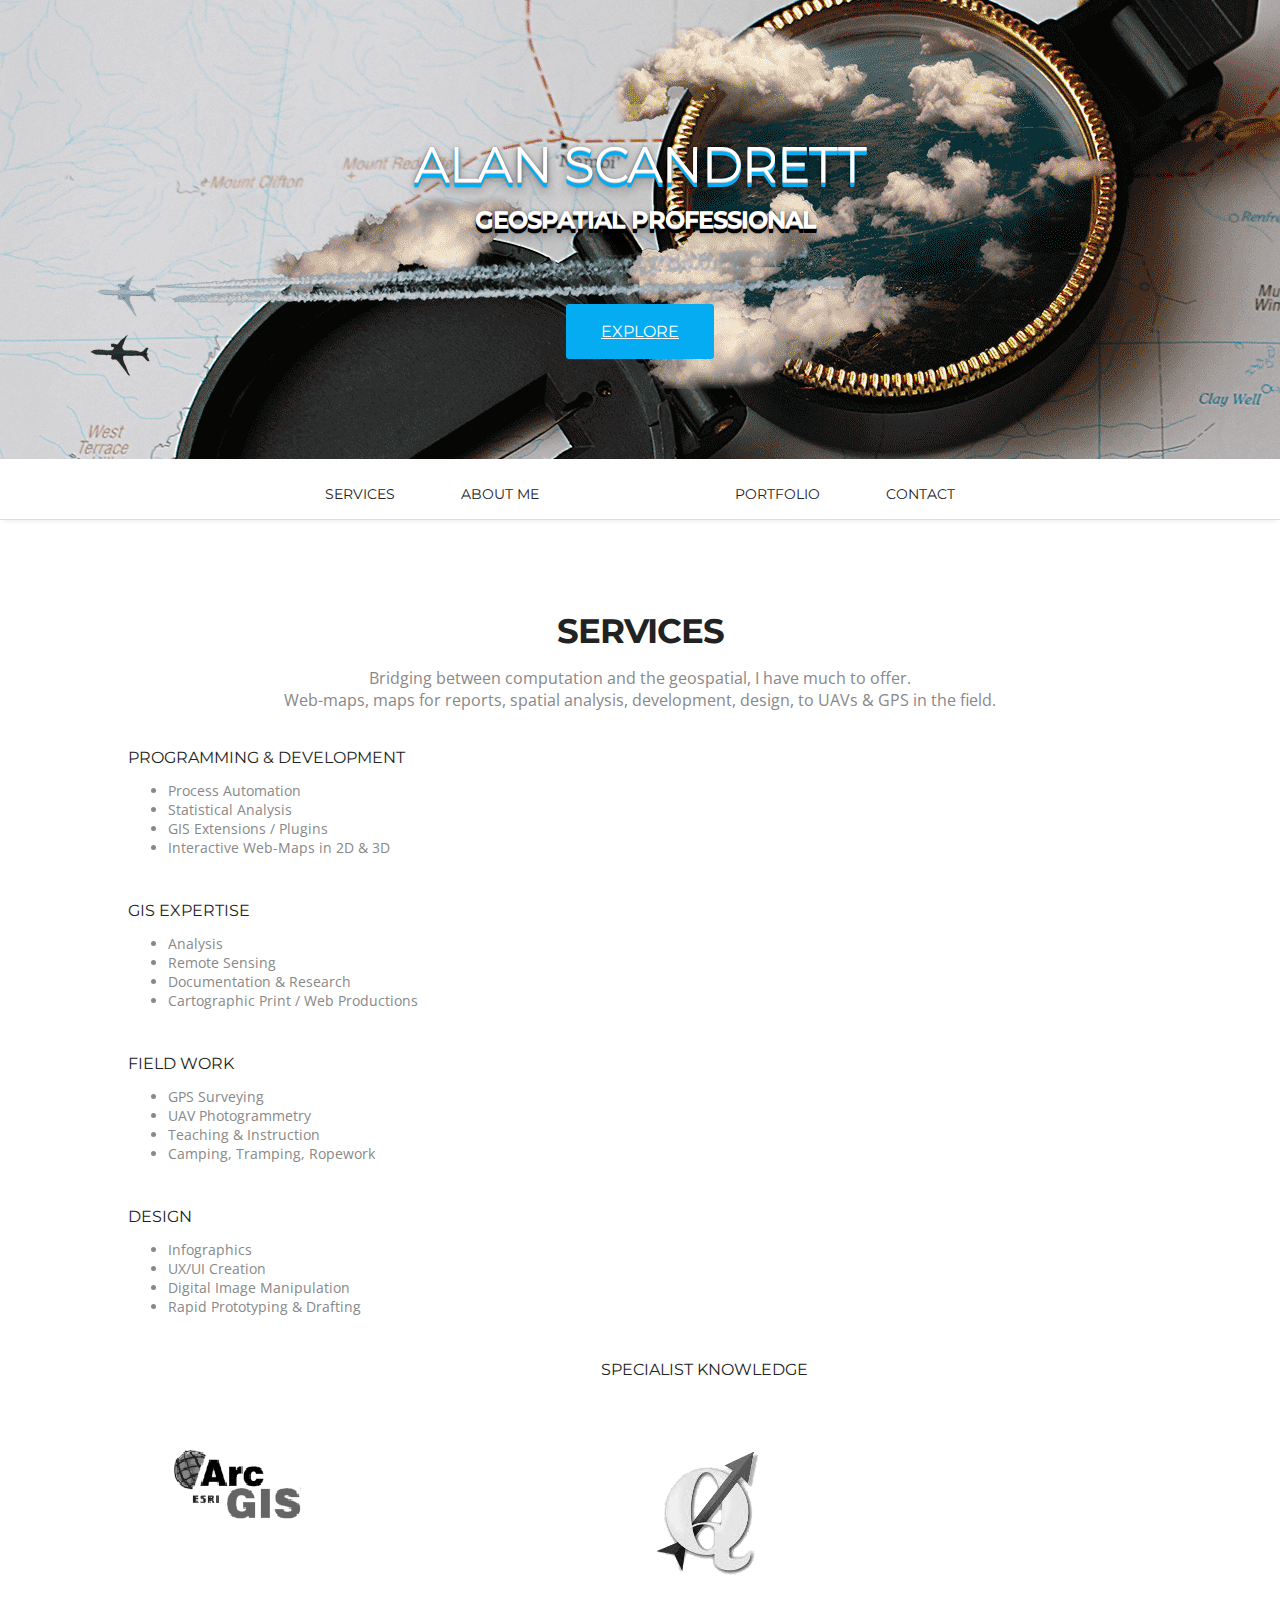
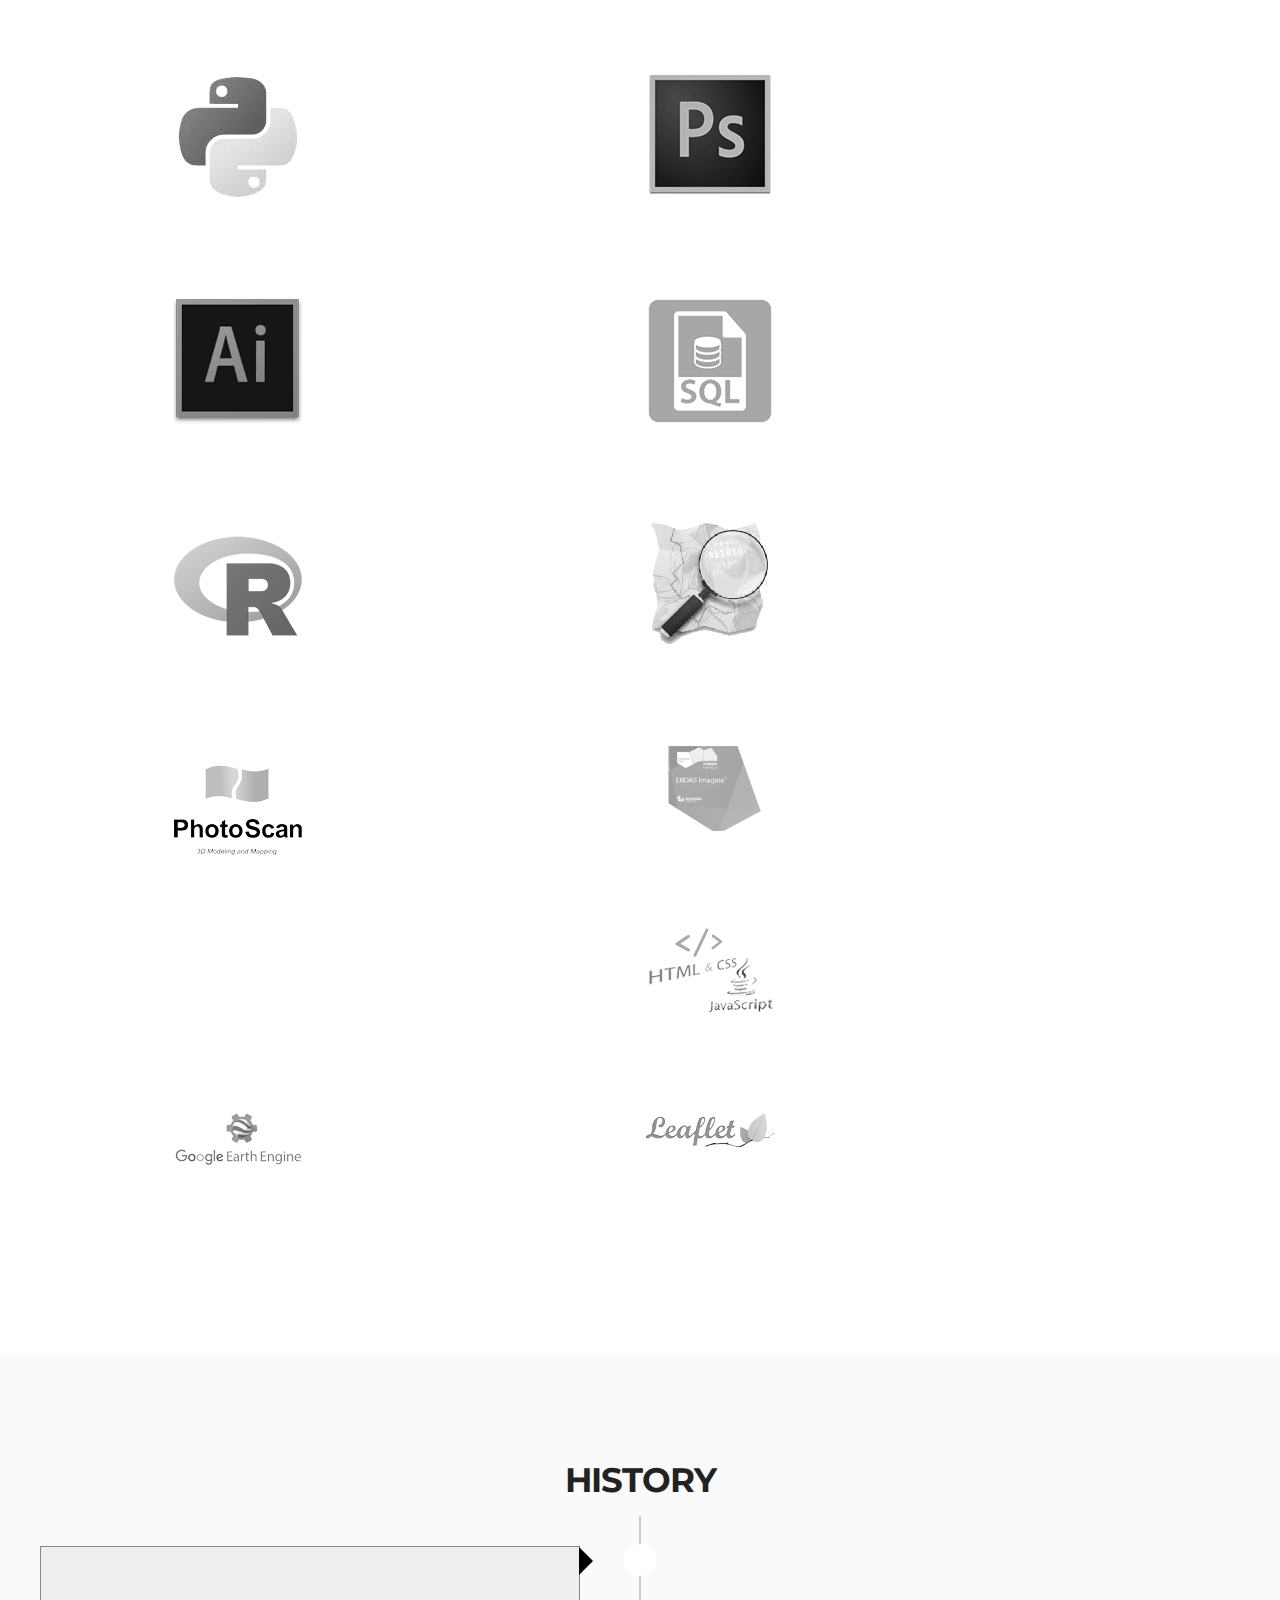
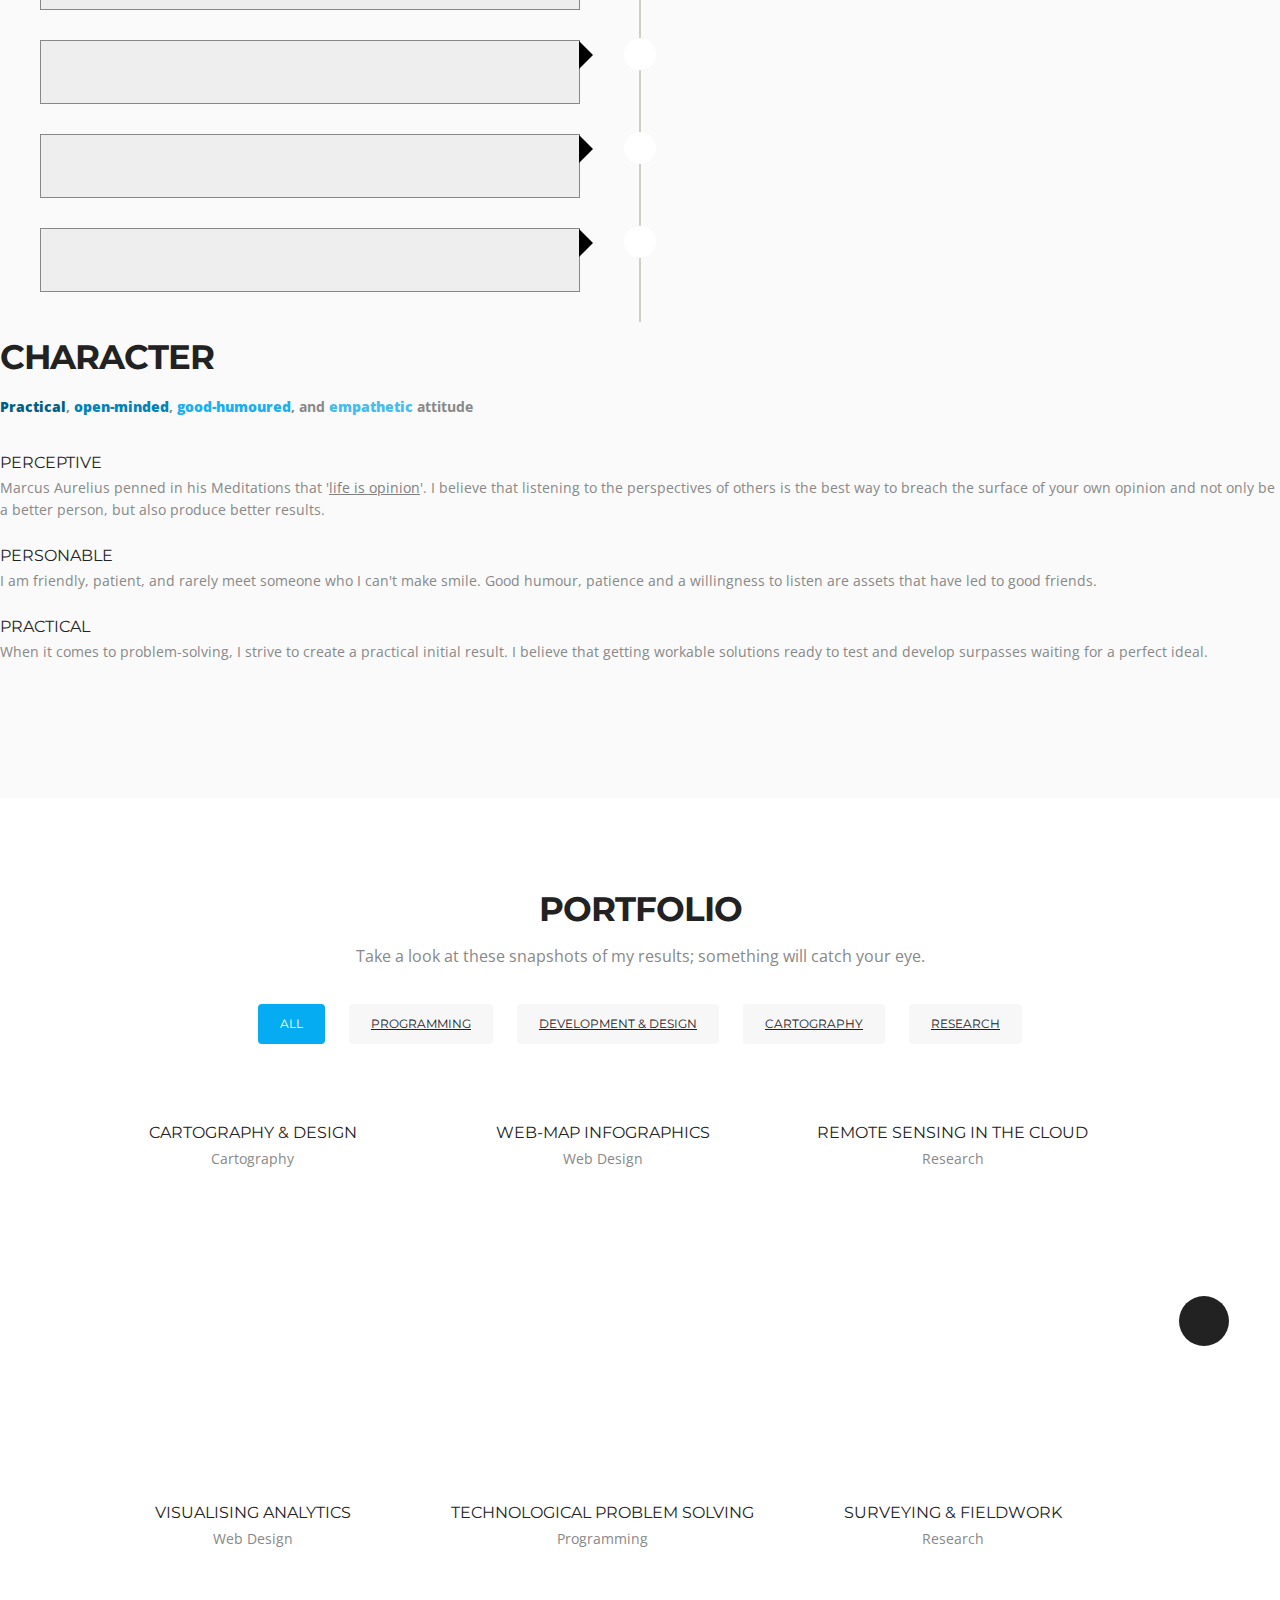
==== commit c13a78a6: "Add files via upload" ====
--- a/index.html
+++ b/index.html
@@ -17,6 +17,7 @@
 	<link href="css/responsive.css" rel="stylesheet" type="text/css">
 	<link href="css/animate.css" rel="stylesheet" type="text/css">
 	<link href="css/custom.css" rel="stylesheet" type="text/css">
+	<link href="css/timeline.css" rel="stylesheet" type="text/css">
 
 	<script type="text/javascript" src="js/jquery.1.8.3.min.js"></script>
 	<script type="text/javascript" src="js/bootstrap.js"></script>
@@ -44,9 +45,9 @@
 			<figure class="logo animated fadeInDown delay-07s">
 				<img src="img/logo.png" alt="">
 			</figure>
-			<h1 class="animated fadeInDown delay-07s">Alan Scandrett</h1>
+			<h1 class="animated fadeInDown delay-07s thick-3d">Alan Scandrett</h1>
 			<ul class="we-create animated fadeInUp delay-1s">
-				<li>Geospatial professional, Graphic Designer, Programmer, and more...</li>
+				<li><h2 class="thick-3d_sub">Geospatial professional</h2></li>
 			</ul>
 			<a class="link animated fadeInUp delay-1s servicelink" href="#service">Explore</a>
 		</div>
@@ -57,11 +58,11 @@
 		<!--main-nav-start-->
 		<div class="container">
 			<ul class="main-nav">
-				<li><a href="#service">What I Do</a></li>
+				<li><a href="#service">Services</a></li>
+				<li><a href="#history">About Me</a></li>
+				<li class="small-logo"><a href="#header"><img src="img/small-logo.png" alt=""></a></li>
 				<li><a href="#Portfolio">Portfolio</a></li>
-				<li class="small-logo"><a href="#header"><img src="img/small-logo.png" alt=""></a></li>
-				<li><a href="#client">Where I've Been</a></li>
-				<li><a href="#contact">Contact</a></li>
+				<li><a href="#client">Contact</a></li>
 			</ul>
 			<a class="res-nav_click" href="#"><i class="fa-bars"></i></a>
 		</div>
@@ -81,72 +82,191 @@
 
 					<div class="service-list">
 						<div class="service-list-col1">
-							<i class="fa-cubes"></i>
+							<i class="fa-cubes serviceicon"></i>
 						</div>
 						<div class="service-list-col2">
 							<h3>Programming &amp; Development</h3>
-							<p>My background in <b>developing GIS tools and applications</b> provides an indispensable set of skills to have at your disposal. </p>
+							<ul>
+								<li>Process Automation</li>
+								<li>Statistical Analysis</li>
+								<li>GIS Extensions / Plugins</li>
+								<li>Interactive Web-Maps in 2D &amp; 3D</li>
+							</ul>
 						</div>
 					</div>
 					<div class="service-list">
 						<div class="service-list-col1">
-							<i class="fa-globe"></i>
+							<i class="fa-globe serviceicon"></i>
 						</div>
 						<div class="service-list-col2">
 							<h3>GIS Expertise</h3>
-							<p>I am adept at turning swamps of <b>databases</b> and disorganised data into useable collections or report ready maps for inclusion in a website or print.  Pretty, yet <b>practical maps</b> are my trade  as a spatial professional.</p>
+							<ul>
+								<li>Analysis</li>
+								<li>Remote Sensing</li>
+								<li>Documentation &amp; Research</li>
+								<li>Cartographic Print / Web Productions</li>
+							</ul>
 						</div>
 					</div>
 										<div class="service-list">
 						<div class="service-list-col1">
-							<i class="fa fa-compass"></i>
+							<i class="fa fa-compass serviceicon"></i>
 						</div>
 						<div class="service-list-col2">
 							<h3>Field Work</h3>
-							<p>Want an analyst <u>and</u> developer who has experience with <b>GPS</b> and conducting UAV surveys? Want a knowledgeable professional to support and capacity build a team, and to whom <b>teaching</b> comes naturally as a personable and approachable professional? Then look no further..</p>
+							<ul>
+								<li>GPS Surveying</li>
+								<li>UAV Photogrammetry</li>
+								<li>Teaching &amp; Instruction </li>
+								<li>Camping, Tramping, Ropework</li>
+							</ul>
 						</div>
 					</div>
 					<div class="service-list">
 						<div class="service-list-col1">
-							<i class="fa-fire"></i>
+							<i class="fa-fire serviceicon"></i>
 						</div>
 						<div class="service-list-col2">
 							<h3>Design</h3>
-							<p>The best solutions are simple, lightweight, practical; it will pay to enlist an <b>eye for aesthetics</b>. With my passion for design, my work and hobbies frequently cross-pollinate.</p>
+							<ul>
+								<li>Infographics</li>
+								<li>UX/UI Creation</li>
+								<li>Digital Image Manipulation</li>
+								<li>Rapid Prototyping &amp; Drafting</li>
+							</ul>
 						</div>
 					</div>
 					
 				</div>
-				<figure class="col-lg-8 col-sm-6  text-right wow fadeInUp delay-02s">
-					<img src="img/spess.jpg" alt="">
-				</figure>
-
+
+				<!-- COLUMN HERE -->
+				<div class="col-lg-4 col-sm-6-service col-sm-6-service wow fadeInRight delay-05s">
+
+					<div class="service-list">
+						<div class="service-list-col1">
+						</div>
+						<div class="service-list-col2">
+							<h3 style="text-align: center">Specialist Knowledge</h3>
+								<br>
+<section>
+    <div class="third">
+        <img class="Litem" src="img/logos/arc.png" alt="">
+    </div>
+    <div class="third">
+        <img class="Litem" src="img/logos/qgis.png" alt="">
+    </div>
+	<div class="third">
+        <img class="Litem" src="img/logos/py.png" alt="">
+    </div>
+	
+    <div class="third">
+        <img class="Litem" src="img/logos/ps.png" alt="">
+    </div>
+    <div class="third">
+        <img class="Litem" src="img/logos/ai.png" alt="">
+    </div>
+	<div class="third">
+        <img class="Litem" src="img/logos/sql.png" alt="">
+    </div>
+	
+	<div class="third">
+        <img class="Litem" src="img/logos/r.png" alt="">
+    </div>
+	<div class="third">
+        <img class="Litem" src="img/logos/osm.png" alt="">
+    </div>
+	<div class="third">
+        <img class="Litem" src="img/logos/aps.png" alt="">
+    </div>
+	<div class="third">
+        <img class="Litem" src="img/logos/erdas.png" alt="">
+    </div>
+	<div class="third">
+        <img class="Litem" src="img/logos/js.png" alt="">
+    </div>
+		<div class="third">
+        <img class="Litem" src="img/logos/gee.png" alt="">
+    </div>
+	<div class="third">
+        <img class="Litem" src="img/logos/llt.png" alt="">
+    </div>
+	
+</section>
+								
+							</div>
+						</div>
+
+				</div>
 			</div>
 		</div>
 	</section>
-	<!--main-section-end-->
-
-
+
+
+
+
+	
+	
 
 	<section class="main-section alabaster">
 		<!--main-section alabaster-start-->
 		<div class="container">
 			<div class="row">
 				<figure class="col-lg-5 col-sm-4 wow fadeInLeft">
-					<img src="img/me.png" alt="">
+				<h2 id="history">History</h2>
+					<div class="timeline timeline-collapsing blue-yellow-yellow timeline-with-arrows">
+						<div class="timeline-block">  
+							<div class="timeline-icon timeline-icon-hide-border">
+								<i class="fa fa-circle-o fa-lg" style="color: #48BCEE"></i>
+							</div> 		
+							<div class="timeline-content"> 
+								<a href="https://www.watercare.co.nz/About-us" target="_blank"><img src="img/WC.svg" alt=""></a>	
+							</div>
+						</div>
+						
+						<div class="timeline-block">  
+							<div class="timeline-icon timeline-icon-hide-border">
+								<i class="fa fa-circle-o fa-lg"></i>
+							</div> 		
+							<div class="timeline-content"> 
+								<a href="https://www.linz.govt.nz/about-linz" target="_blank"><img src="img/LINZ.svg" alt=""></a>	
+							</div>
+						</div>
+
+						<div class="timeline-block">  
+							<div class="timeline-icon timeline-icon-hide-border">
+								<i class="fa fa-circle-o fa-lg"></i>
+							</div> 		
+							<div class="timeline-content"> 
+								<a href="https://www.aucc.org.nz" target="_blank"><img src="img/AUCC.png" alt=""></a>	
+							</div>
+						</div>
+						
+						<div class="timeline-block">  
+							<div class="timeline-icon timeline-icon-hide-border">
+								<i class="fa fa-circle-o fa-lg"></i>
+							</div> 		
+							<div class="timeline-content"> 
+								<a href="https://www.auckland.ac.nz/en/science.html" target="_blank"><img src="img/uoa.svg" alt=""></a>	
+							</div>
+						</div>
+					</div>
 				</figure>
+				
+				
 				<div class="col-lg-7 col-sm-8 featured-work">
 					<h2>Character</h2>
-					<P class="padding-b">I have a practical, open-minded, and good-humoured attitude that is coupled with a carefully reasoned and empathetic approach to understanding others. My strong desire for adventure has put me in a variety of perspective building situations (that's me in the photo). <br><br>
-					As an avid sportsman, I am well acquainted with risk. Knowing when to draw a line, step back and evaluate the situation is a trait that I have developed as a consequence. <br><br>
-					By adopting this philosophy of holistic thinking and self-critique, I have distinctly shaped my approach to people and problems.</p>
+					<h4><b style="color:#015F87">Practical</b>,
+					<b style="color:#0182BA">open-minded</b>,
+					<b style="color:#19B0F1">good-humoured</b>,
+					and <b style="color:#48BCEE">empathetic</b> attitude</b></h4>
+					<br>
 					<div class="featured-box">
 						<div class="featured-box-col1 wow fadeInRight delay-02s">
 							<i class="fa-eye"></i>
 						</div>
 						<div class="featured-box-col2 wow fadeInRight delay-02s">
 							<h3>Perceptive</h3>
-							<p>Marcus Aurelius penned in his Meditations that '<a href="http://classics.mit.edu/Antoninus/meditations.4.four.html" target="_blank">life is opinion</a>'. I believe that listening to the perspectives of others is the best way to breach the surface of your own opinion and not only be a better person, but also produce better results.</p>
+							<p>Marcus Aurelius penned in his Meditations that '<a href="http://classics.mit.edu/Antoninus/meditations.4.four.html" target="_blank" style="color: grey">life is opinion</a>'. I believe that listening to the perspectives of others is the best way to breach the surface of your own opinion and not only be a better person, but also produce better results.</p>
 						</div>
 					</div>
 					<div class="featured-box">
@@ -176,12 +296,12 @@
 
 
 
-	<section class="main-section paddind" id="Portfolio">
+	<section class="main-section paddind">
 		<!--main-section-start-->
-		<div class="container">
-			<h2>Portfolio</h2>
+		<div class="container" >
+			<h2 id="Portfolio">Portfolio</h2>
 			<h6>Take a look at these snapshots of my results; something will catch your eye.</h6>
-			<div class="portfolioFilter">
+			<div class="portfolioFilter" >
 				<ul class="Portfolio-nav wow fadeIn delay-02s">
 					<li><a href="#" data-filter="*" class="current">All</a></li>
 					<li><a href="#" data-filter=".programming">Programming</a></li>
@@ -195,12 +315,12 @@
 		<div class="portfolioContainer wow fadeInUp delay-04s">
 			<div class=" Portfolio-box cartography devdesign">
 				<img class="myBtn_multi" src="portfolio/carto/carto.gif" alt="">
-				<h3>Free-Lance Cartography &amp; Design</h3>
+				<h3>Cartography &amp; Design</h3>
 				<p>Cartography</p>
 			</div>
 			<div class="Portfolio-box devdesign cartography">
 				<img class="myBtn_multi" src="portfolio/subs/sub_thumb.gif" alt="">
-				<h3>Interactive Infographics</h3>
+				<h3>Web-Map Infographics</h3>
 				<p>Web Design</p>
 			</div>
 			<div class=" Portfolio-box research programming">
@@ -215,12 +335,12 @@
 			</div>
 			<div class=" Portfolio-box programming">
 				<img class="myBtn_multi" src="portfolio/BDE/tapedrive.gif" alt="">
-				<h3>Problem Solving Workflow</h3>
+				<h3>Technological Problem Solving</h3>
 				<p>Programming</p>
 			</div>
 			<div class=" Portfolio-box research">
 				<img class="myBtn_multi" src="portfolio/survey/drone.gif" alt="">
-				<h3>Survey &amp; Fieldwork</h3>
+				<h3>Surveying &amp; Fieldwork</h3>
 				<p>Research</p>
 			</div>
 		</div>
@@ -238,10 +358,46 @@
 		<div class="modal-content">
 		<span class="close close_multi">&times;</span>
 			<div class="modal-body">
-				<h4> Cartographic Craftsmanship</h4>
-				<p><img src="portfolio\carto\carto_preview.jpg" style="padding: 0 5px; float: left; width: 33%;"/>I can provide you with a sleek, informative, and original mapping solution! As a freelance cartographer, it is my passion to craft striking web maps, static maps, and infographics.</p><br>
-				The example shown is for a textbook from the University of California Press about the prison in popular culture. The map is a visual representation of the location of prison museums and prison hotels, scattered around the world.</p><br>
-				<p> My challenge was to supply production-ready maps, judged to the technical standard of UC Press’s evaluator. I am completely comfortable working with client needs and evaluator benchmarks.</p><br>
+			
+				<h4>Cartographic Craftsmanship</h4>
+				<img src="portfolio\carto\carto_preview.jpg" style="padding: 0 5px; float: left; width: 33%;"/>
+				<h5>Background</h5>
+				<p>The example shown is an excerpt of my freelance cartographic services for a book about the prison in popular culture for an Academic focusing on Penology. The map is a visual representation of the location of prison museums and prison hotels, scattered around the world. <br><br>Integral to this was the supply of production-ready maps that were scrutinised to the technical standard of the evaluator for University of California Press.</p>
+				<br>
+				
+
+				<div style="float: left">
+					<h4 style= "color: orange">Challenge</h4>
+					<ul>
+						<li> Designing for print.</li>
+						<li> Crafting a clear and readable map.</li>
+						<li> Cater to vision impaired (colour blind). </li>
+						<li> Balancing client needs with publisher guidelines. </li>
+					</ul>
+				</div>
+				
+				<div style="float: right">
+					<h4 style= "color: #48BCEE">Solution</h4>
+					<ul>
+						<li> Frequent drafting, printing, and re-design.</li>
+						<li> Minimalism attached to mapping design aesthetic. </li>
+						<li> Pushing minimalist approach into the field of colour.</li>
+						<li> Strong communication skills, and an anchor to base criteria.</li>
+					</ul>	
+				</div>					
+				
+				<div style="clear: left">
+						<h4>Synthesis</h4>
+						I can provide you with a sleek, informative, and original mapping solution! As a freelance cartographer, it is my passion to craft striking web maps, static maps, and infographics.
+						<br><br>
+						<b><u>Key Aspects and Tools</u></b>:
+						<ul>
+							<li style="color: #0182BA"> ESRI's <b>ArcMap</b>.</li>
+							<li style="color: #0182BA"> Designing for print.</li>
+							<li style="color: #0182BA"> Harnessing <b>Open-source</b> data.</li>
+							<li style="color: #0182BA"> Managing client needs in respect to publisher guidelines.</li>
+						</ul>
+				</div>
 			</div>
 
 		</div>
@@ -254,10 +410,45 @@
 		<div class="modal-content">
 		<span class="close close_multi">&times;</span>
 			<div class="modal-body">
-				<h4> Interactive Web-Media and Front-End Development</h4>
-				<p><img src="portfolio\subs\example\inspiration.jpg" style="padding: 0 5px; float: left; width: 25%;" />As part of my fascination for the geospatial, I have created a variety of personal experiments in map-centric communication and design. My passion for graphic design and interest in technology frequently push me into the realm of web-based productions.</p> <br><img src="portfolio\subs\example\tektronic4010.gif" style="width: 30%;  " /><img src="portfolio\subs\example\result.jpg" style="padding: 0 5px; float: left; width: 26%;"> <br><br>
-				<p>The featured map is a testbed for features that attempt to support a better understanding of the phenomenon being mapped while staying true to aesthetic. The subject matter is of nuclear submarine (SSN) wrecks that reside on the seafloor, the idea that these metal husks are decaying in the depths of the ocean, still containing nuclear material, fascinated me. <br><br> Taking inspiration from the technological aesthetic of the 80's, particularly from early graphical displays like the <a href="https://youtu.be/IztxeoHhoyM?t=73" target="_blank">Tektronix 4010 </a>(animation above), and the vibrant neon emitted. <a href= "https://youtu.be/-OyoNR4kiJ0?t=47" target="_blank"> Wargames (1983)</a> was the most influential source of inspiration, the symbology and colour design I have strived to emulate as much as possible. The design of the information bar, Windows 95'esque, I found to suit the theme excellently despite being out of the same time-frame as the map design.
-				<a href = "portfolio\subs\pages\subs.html" target="_blank">Why don't you take a look for yourself in the live map?</a>.</p><br>
+			
+				<h4>Interactive Web-Media and Front-End Development</h4>
+				<img src="portfolio\subs\example\inspiration.png" style="padding: 0 5px; float: left; width: 33%;" />
+				<h5>Background</h5>
+				<p>As part of my fascination for the geospatial, I have created a variety of personal experiments in map-centric communication and design. Inspired after upon stumbling across the topic of leaking reactors in nuclear submarine (SSN) wrecks, I pinned down <a href="https://youtu.be/tAcEzhQ7oqA?t=54" target="_blank">Wargames (1983)</a> for an aesthetic. The image is sampled from the movies early digital display scenes, which I have faithfully replicated within <a href="https://www.mapbox.com/maps/" target="_blank">Mapbox</a>. <br><br>  <a href = "portfolio\subs\pages\subs.html" target="_blank">Take a look at the live map</a>, it is a test of features supporting an understanding of a maps subject phenomenon, while staying true to aesthetic.</p>
+				<br>
+				
+
+				<div style="float: left">
+					<h4 style= "color: orange">Challenge</h4>
+					<ul>
+						<li> Maintaining simplicity and readability.</li>
+						<li> Faithfully recreating a strong visual aesthetic. </li>
+						<li> Ensuring suitability of features to be integrated.</li>
+					</ul>
+				</div>
+				
+				<div style="float: right">
+					<h4 style= "color: #48BCEE">Solution</h4>
+					<ul >
+						<li> Hide content through interactive features </li>
+						<li> Derive theme prior to re-design of basemap.  </li>
+						<li> Re-evaluate necessity of features before addition.</li>
+					</ul>	
+				</div>					
+				
+				<div style="clear: left">
+						<h4>Synthesis</h4>
+						I can provide web mapping and data visualisation solutions that have a strong sense of both functional, and pretty, design.
+						<br><br>
+						<b><u>Key Aspects and Tools</u></b>:
+						<ul>
+							<li style="color: #0182BA"> Strong design aesthetic.</li>
+							<li style="color: #0182BA"> Harnessing <b>open-source</b> data.</li>
+							<li style="color: #0182BA"> Basemap design with <b>Mapbox</b>.</li>
+							<li style="color: #0182BA"> <b>Leaflet</b> Open-source javascript mapping framework.</li>
+							
+						</ul>
+				</div>
 			</div>
 
 		</div>
@@ -277,7 +468,7 @@
 				By leveraging Googles' Cloud service to handle the computation needed to <u>detect and outline shorelines in hundreds of satellite photos with no human input</u>, I illustrated that what was previously an analyst intensive workload for desktop computers can now be accomplished on a tablet without analysing a single image yourself.
 				<br><br>
 				That got me get a first-class honours, and I am pretty happy with how it turned out. You can take a look at the code here on <a href="https://github.com/ScannyHub/earthengine/tree/master" target="_blank">Github</a> or on <a href="https://code.earthengine.google.com/b506dc1a1f8e26f70c88f0a033e5cba8" target="_blank">Google Earth Engine</a>.
-				<br>				<img src="portfolio\\earthengine\flow.png" style="width: 65%;  margin-left: 18%;" /><br><br>
+				<br><br>
 				The work itself is grounded in relevance, knowledge of shoreline positions is a critical need spanning a range of applications from coastal science to property management. While cloud computation and storage is not new, nor automated shoreline detection, the combination of these factors within <b>Google Earth Engine (GEE)</b> is. Provided was an algorithm for automated processing of satellite imagery, creating annual mean shorelines over any given period.<br><br>
 
 				<b>This is an excellent example of the high-quality, self-directed results at a very high level that I can accomplish.</b></p><br>
@@ -333,8 +524,7 @@
 				<p>The culmination of these hurdles occurred during my time performing research in the Tarndale Valley in Gisborne, New Zealand. However, having the validation of presenting my findings at a conference of Australasian geological experts more than made up for the trouble.</p>
 				<blockquote class="blockquote">
 				<p>	The goal of the research was to test the validity of contemporary landform evolution models through numerical modelling, and to trial what was a novel methodology at the time, the use of a UAV to quickly and easily collect high-quality digital elevation models.
-				<br>				<img src="portfolio\survey\rtkgps.jpg" style="float: left;
-    margin: 10px 20px 20px 0; width: 10%;"><br>
+				<br><br>
 
 				The synthesis of the work was that the theoretical landform evolution models were confirmed as valid, demonstrated was the practicality of using a UAV to collect DEM data for the rapid acquisition of high-quality topographic models.</p>
 				</blockquote>
@@ -354,68 +544,19 @@
 			</div>
 			<ul class="client wow fadeIn delay-05s">
 				<li>
-				<a><img src="img/client-pic1.jpg" alt="" ></a>
-				</div>			
-                <h3 style="color:white">Alan Scandrett</h3>
-                <span style="color:white">Geospatial Professional</span>
-            </li>
+					<a><img src="img/client-pic1.jpg" alt="" ></a>
+					</div>			
+					<h3 style="color:white; font-weight: bold">Alan Scandrett</h3>
+					<span class="social-link">
+						<li class="linkedin">
+							<a href="https://www.linkedin.com/in/alan-scandrett-2bb676a2/" target="_blank"><i class="fa-linkedin"></i></a>
+						</li>
+					</span>
+				</li>
 			</ul>
 		</div>
 		
 	</section>
-	<!--main-section client-part-end-->
-	<div class="c-logo-part">
-		<!--c-logo-part-start-->
-		<div class="container">
-			<ul>
-				<li><a href="https://www.auckland.ac.nz/en/science.html" target="_blank"><img src="img/uoa.svg" alt=""></a></li>
-				<li><a href="https://www.watercare.co.nz/About-us" target="_blank"><img src="img/WC.svg" alt=""></a></li>
-				<li><a href="https://www.linz.govt.nz/about-linz" target="_blank"><img src="img/LINZ.svg" alt=""></a></li>
-				<li><a href="https://www.aucc.org.nz" target="_blank"><img src="img/AUCC.png" alt=""></a></li>
-			</ul>
-		</div>
-	</div>
-	<!--c-logo-part-end-->
-
-	<section class="business-talking">
-		<!--business-talking-start-->
-		<div class="container">
-			<h2>Where am I now?</h2>
-		</div>
-	</section>
-	<!--business-talking-end-->
-	<div class="container">
-		<section class="main-section contact" id="contact">
-
-			<div class="row">
-							<!-- Map -->
-    <section id="contact" class="map">
-      <iframe src="https://www.google.com/maps/embed?pb=!1m18!1m12!1m3!1d25539.59353847372!2d174.77004400181474!3d-36.85566556596166!2m3!1f0!2f0!3f0!3m2!1i1024!2i768!4f13.1!3m3!1m2!1s0x6d0d4816ad017c85%3A0x500ef6143a2f630!2sParnell%2C+Auckland!5e0!3m2!1sen!2snz!4v1516220209710" width="100%" height="100%" frameborder="0" style="border:0" allowfullscreen></iframe>
-      <br/>
-    </section>
-				<div class="col-lg-6 col-sm-7 wow fadeInLeft">
-					<div class="contact-info-box address clearfix">
-					<br>
-						<h3><i class=" icon-map-marker"></i>Location:</h3>
-						<span>Parnell Rise, Auckland,<br> New Zealand, 1052.</span>
-					</div>
-					Feel free to get in touch; I am always happy to move or undertake another challenge. When an opportunity comes knocking, I would be the last to turn it away.
-					<ul class="social-link">
-						<li class="pinterest"><a href="https://www.pinterest.nz/widestprairies/" target="_blank"><i class="fa-pinterest"></i></a></li>
-						<li class="linkedin"><a href="https://www.linkedin.com/in/alan-scandrett-2bb676a2/" target="_blank"><i class="fa-linkedin"></i></a></li>
-					</ul>
-
-				</div>
-			</div>
-		</section>
-	</div>
-	<footer class="footer">
-		<div class="container">
-			<div class="credits">
-				I have customised an <a href="https://bootstrapmade.com/" style="color:#05ACF2">Agency template</a> for the structure of this site.
-			</div>
-		</div>
-	</footer>
 
 
 	<script type="text/javascript">
--- a/css/style.css
+++ b/css/style.css
@@ -12,12 +12,11 @@
 .header{
 	text-align:center;
 	background:url(../img/background.png) left top !important;
-	padding:280px 0;
+	padding:80px !important;
 
 }
 .container_head{
 	text-align:center;
-	margin:-220px 0 240px 0;
 
 }
 .logo{
@@ -30,7 +29,7 @@
 	font-weight:400;
 	letter-spacing: -1px;
 	margin:0 0 5px 0 ;
-	color: #05ACF2;
+
 }
 
 .we-create{
@@ -169,7 +168,7 @@
 	font-family: 'Open Sans', sans-serif;
 	font-weight:400;
 	text-align:center;
-	margin:0 0 60px 0;
+	margin:0 0 37px 0;
 }
 p{
 	line-height:24px;
@@ -211,7 +210,7 @@
 
 .main-nav li a:hover{ 
 	text-decoration:none;
-	color: #7cc576;
+	color: #0182BA;
 }
 
 .small-logo{ 
@@ -646,18 +645,17 @@
 	overflow:hidden;
 }
 .social-link{
-	padding:35px 0;
-	margin:0 0 0 68px;
 	display:block;
 	overflow:hidden;
 	list-style:none;
 }
 .social-link li{
-	float:left;
-	margin-right:8px;
+	margin-top:5px;
 }
 .social-link li a{
-	display:block;
+    display: block;
+    margin-left: auto;
+    margin-right: auto;
 	width:50px;
 	height:50px;
 	text-align:center;
--- a/css/responsive.css
+++ b/css/responsive.css
@@ -0,0 +1,126 @@
+/* ==========================================================================
+   Media Queries
+   ========================================================================== */
+@media only screen and (max-width: 4096px) and (min-width: 1024px) {
+	.col-lg-8 {
+    padding-top: 7.5% !important;
+	}
+	.col-lg-4 {
+    margin-left: 10% !important;
+	}
+	
+}
+
+   
+   @media only screen and (max-width: 1024px) {
+	/****Ipad Landscape 1024 Container 970 ****/
+	.modal {padding-top: 25% !important;}
+	.modal-content {width:80% !important;}
+	.col-lg-8 {
+    padding-top: 10% !important;
+	}
+}
+
+@media only screen and (min-width: 992px) {
+	/****Ipad Landscape 1024 Container 970 ****/
+	.service-list{ margin-bottom:30px;}
+	.c-logo-part ul li{ margin:0 15px;}
+	.form{ margin:0 0 0 20px}
+	.main-nav-outer{
+	height: 7.5%;
+	}
+	.main-nav{ display:block !important; }
+	/*.portfolioContainer{ width:800px; margin:0px auto !important; } */
+
+}
+
+@media only screen and (min-width: 768px) and (max-width: 991px) {
+	/****Ipad Portrait 768 Container 750 ****/
+	body{ font-size:13px;}
+	p{ line-height:20px;}
+	.header h1{ font-size:46px;}
+	.main-nav  li a{ margin: 2% 2% } 
+	.small-logo{ padding:0 20px;}
+	h2{ font-size:30px}
+	h6{ font-size:16px;}
+	h3{ font-size:15px;}
+	.service-list{ margin-bottom:20px; font-size:15px;}
+	.featured-work p.padding-b{ padding-bottom:15px;}
+	.main-section{ padding:70px 0;}
+	.c-logo-part ul li{ margin:0 1%; float:left; width:18%;}
+	.c-logo-part ul li a{ display:block;}
+	.c-logo-part ul li a img{ display:block;}
+	.form{ margin:0;}
+	.contact-info-box{ margin:0 ;}
+	.social-link{ margin:0;}
+	.main-nav{ display:block !important; }
+	/*.portfolioContainer{ width:750px; margin:0px auto !important; }
+	.Portfolio-box{ height:250px;}*/
+	.main-nav-outer{
+	height: 7.5%;
+	}
+
+
+}
+
+@media only screen and (max-width: 767px) {
+	/****Mobile Landscape 480 Container 100% ****/
+	body{ font-size:12px;}
+	h2{ font-size:26px;}
+	h3{ font-size:14px;}
+	h6{ font-size:16px; margin-bottom:40px;}
+	p{ line-height:18px;}
+	.service-list{ font-size:12px; margin-bottom:20px;}
+	.we-create li{ font-size:13px; padding:0 0 0 8px}
+	.header h1{ font-size:28px;}
+	.header{ padding:60px 0;}
+	.main-section{ padding:60px 0 70px;}
+	.main-nav{ display:none; position:absolute; left:0; width:100%; top:68px; margin:0 auto; float: none; background:#fff; z-index: 99; border-top: 1px solid #eee;}
+	.main-nav li{ display:block;}
+	.main-nav li.small-logo{ display:none;}
+	.main-nav li a{ display:block; padding:12px 32px; margin: 4px 0; border-bottom: 1px solid #f3f3f3;;}
+	.main-nav li a:hover{color:#7cc576}
+	.team-leader-box{ max-width:307px; width:auto; float:none; margin:0 auto;	}
+	.team-leader-box:nth-of-type(3n){ margin:0 auto}
+	.res-nav_click{ display:block;}
+	.featured-work{ font-size:12px; margin-top:30px;}
+	.featured-box{ font-size:12px;}
+	.featured-box p{ line-height:18px; }
+	.c-logo-part ul a{ margin-bottom:5px;}
+	.main-section.team{ padding:60px 0 50px;}
+	.business-talking h2{ font-size:36px;}
+	.contact-info-box{ margin:0 0 12px 30px; font-size:12px;}
+	.contact-info-box span{ line-height:18px;}
+	.contact-info-box.phone span, .contact-info-box.email span { padding-top: 6px;}
+	.social-link{ margin-left:30px;}
+	.form{ margin:0 30px;}
+	.copyright{ font-size:12px;}
+	.business-talking a{ padding:10px 25px; font-size:14px;}
+	.main-section.contact{ padding:60px 0 70px}
+	.client-part-haead{ font-size:20px; line-height:30px;}
+	.link{ font-size:14px; padding:10px 25px;}
+	.logo{ width:100px;}
+	.main-section.contact{ background-size:contain;}
+	.Portfolio-nav li a{ padding:5px 16px;}
+	.Portfolio-nav li{ display:block;}
+	/*.isotope-item img{ width:300px; left:50%; margin-left:-100px;}
+	.isotope-item{ width:300px; margin:0px auto;}
+	.isotope{ width:400px; margin:0px auto;}
+	.Portfolio-box{}
+	.portfolioContainer{ width:350px; margin:0px auto !important; } */
+
+
+}
+
+@media only screen and (max-width: 479px) {
+	/****Mobile Portrait 320 ****/
+	.contact-info-box{ margin-left:0px;}
+	.header{ padding:40px;}
+	.social-link{ margin-left:0px;}
+	.form{ margin:0}
+	.c-logo-part ul li{ display:block;}
+	.Portfolio-box{  max-width:300px !important; width:96.4% !important; margin:0 !important}
+	.Portfolio-box img { max-width:100%;}
+	.portfolioContainer{ width:280px !important; margin:0 auto !important }
+
+}
--- a/css/custom.css
+++ b/css/custom.css
@@ -1,3 +1,74 @@
+/* Item Spacing
+---------------------------------*/
+.Litem {
+
+  filter: url("data:image/svg+xml;utf8,<svg xmlns=\'http://www.w3.org/2000/svg\'><filter id=\'grayscale\'><feColorMatrix type=\'matrix\' values=\'0.3333 0.3333 0.3333 0 0 0.3333 0.3333 0.3333 0 0 0.3333 0.3333 0.3333 0 0 0 0 0 1 0\'/></filter></svg>#grayscale"); /* Firefox 3.5+ */
+  filter: gray; /* IE6-9 */
+  -webkit-filter: grayscale(100%); /* Chrome 19+ & Safari 6+ */
+}
+.Litem:hover  {
+      filter: none;
+  -webkit-filter: grayscale(0%);
+}
+
+.serviceicon:hover  {
+      color:#05ACF2
+}
+
+.third {
+    width: 33%;
+    float: left;
+    padding: 4%;
+}
+
+/* Thick 3D Font
+---------------------------------*/
+h1 {
+     text-align: center;
+     text-transform: uppercase;
+     font-size: 5.7em;
+     font-family: sans-serif;
+}
+ 
+.thick-3d {
+	font-size: 6.7em;
+     color: #fff;
+	 /*color: #05ACF2;*/
+     text-shadow: 0 1px 0 #ccc,
+     0 2px 0 #05ACF2,
+     0 3px 0 #05ACF2,
+     0 4px 0 #05ACF2,
+     0 5px 0 #05ACF2,
+     0 6px 1px rgba(0,0,0,.1),
+     0 0 5px rgba(0,0,0,.1),
+     0 1px 3px rgba(0,0,0,.3),
+     0 3px 5px rgba(0,0,0,.2),
+     0 5px 10px rgba(0,0,0,.25),
+     0 10px 10px rgba(0,0,0,.2),
+     0 20px 20px rgba(0,0,0,.15);
+}
+.thick-3d_sub {
+	font-size: 1.7em;
+     color: #fff;
+	 /*color: #05ACF2;*/
+     text-shadow: 0 1px 0 #ccc,
+     0 2px 0 black,
+     0 3px 0 black,
+     0 4px 0 black,
+     0 5px 0 black,
+     0 6px 1px rgba(0,0,0,.1),
+     0 0 5px rgba(0,0,0,.1),
+     0 1px 3px rgba(0,0,0,.3),
+     0 3px 5px rgba(0,0,0,.2),
+     0 5px 10px rgba(0,0,0,.25),
+     0 10px 10px rgba(0,0,0,.2),
+     0 20px 20px rgba(0,0,0,.15);
+}
+ 
+/* Thick 3D CSS found at TypographyCSS.com
+- by markdotto.com */
+
+
 /* Block Quote
 ---------------------------------*/
 blockquote p {
--- a/css/timeline.css
+++ b/css/timeline.css
@@ -0,0 +1,159 @@
+.timeline {
+  box-sizing: border-box; }
+  .timeline::before {
+    box-sizing: border-box; }
+  .timeline * {
+    box-sizing: border-box; }
+    .timeline *::before {
+      box-sizing: border-box; }
+
+/* Main logic */
+.timeline {
+  position: relative;
+  font-size: 1em;
+  width: 100%;
+  height: 100%;
+  margin: 0 auto;
+  overflow-y: hidden;
+  margin-top: 0; }
+  .timeline .timeline-block {
+    margin: 30px 0; }
+  .timeline .timeline-icon {
+    position: absolute;
+    width: 32px;
+    height: 32px;
+    left: 50%;
+    margin-left: -16px;
+    margin-top: -2px;
+    border: 4px solid #FF6961;
+    border-radius: 100%;
+    background-color: white;
+    text-align: center; }
+    .timeline .timeline-icon.timeline-icon-hide-border {
+      border: 0; }
+      .timeline .timeline-icon.timeline-icon-hide-border i.fa, .timeline .timeline-icon.timeline-icon-hide-border img {
+        margin-left: 0;
+        margin-top: 0; }
+    .timeline .timeline-icon i.fa, .timeline .timeline-icon img {
+      display: inline-block;
+      width: 32px;
+      height: 32px;
+      margin-left: -4px;
+      margin-top: -4px;
+      vertical-align: bottom;
+      line-height: 32px;
+      text-align: center;
+      font-size: 30px; }
+    .timeline .timeline-icon img {
+      border-radius: 100%; }
+  .timeline .timeline-content {
+    position: relative;
+	text-align: center;
+    width: 45%;
+    padding: 12px;
+    background-color: #EEE;
+    border: 1px solid;
+    line-height: 20px;
+    min-height: 64px; }
+  .timeline .timeline-date {
+    position: absolute;
+    width: auto;
+    top: 0;
+    left: 118%;
+    font-size: 80%; }
+
+.timeline::before {
+  position: absolute;
+  width: 2px;
+  height: 100%;
+  top: 0;
+  left: 50%;
+  margin-left: -1px;
+  /* Half of width */
+  background-color: #CFCFC4;
+  content: ""; }
+
+@media screen and (min-width: 800px) {
+  .timeline.timeline-alternating:not(.timeline-left) .timeline-block:nth-of-type(2n) .timeline-content {
+    left: 55%; }
+  .timeline.timeline-alternating:not(.timeline-left) .timeline-block:nth-of-type(2n) .timeline-date {
+    left: auto;
+    right: 118%;
+    margin-left: -400px; } }
+
+@media screen and (max-width: 800px) {
+  .timeline.timeline-collapsing::before {
+    left: auto;
+    margin-left: 140px; }
+  .timeline.timeline-collapsing .timeline-block {
+    margin-left: 174px;
+    margin-right: 10px; }
+  .timeline.timeline-collapsing .timeline-icon {
+    left: auto;
+    margin-left: -49px; }
+  .timeline.timeline-collapsing .timeline-content {
+    width: auto; }
+  .timeline.timeline-collapsing .timeline-date {
+    width: auto;
+    left: 0;
+    margin-left: -130px;
+    text-align: right; } }
+
+/* Left based logic */
+.timeline.timeline-left::before {
+  left: auto;
+  margin-left: 140px; }
+
+.timeline.timeline-left .timeline-block {
+  margin-left: 174px;
+  margin-right: 10px; }
+
+.timeline.timeline-left .timeline-icon {
+  left: auto;
+  margin-left: -49px; }
+
+.timeline.timeline-left .timeline-content {
+  width: auto; }
+
+.timeline.timeline-left .timeline-date {
+  width: auto;
+  left: 0;
+  margin-left: -130px;
+  text-align: right; }
+
+/* Color schemes */
+/* Arrows */
+.timeline.timeline-with-arrows .timeline-content::after, .timeline.timeline-with-arrows .timeline-content::before {
+  left: 100%;
+  top: 0;
+  border: solid transparent;
+  content: " ";
+  height: 0;
+  width: 0;
+  position: absolute;
+  pointer-events: none;
+  border-color: transparent; }
+
+.timeline.timeline-with-arrows .timeline-content::after {
+  border-left-color: black;
+  border-width: 14px;
+  margin-left: 0;
+  margin-top: 0;
+  }
+@media screen and (max-width: 800px) {
+  .timeline.timeline-with-arrows .timeline-content::after, .timeline.timeline-with-arrows .timeline-content::before {
+    left: 0;
+    right: 100%;
+    border-left-color: transparent !important; }
+  .timeline.timeline-with-arrows .timeline-content::after {
+    border-right-color: #EEE;
+    margin-left: -28px; }
+  .timeline.timeline-with-arrows .timeline-content::before {
+    border-right-color: #e5e5e5;
+    margin-top: -1px;
+    margin-left: -31px; } }
+
+/* Icon only */
+
+.timeline-block.timeline-block-icon-only .timeline-content {
+  visibility: hidden; }
